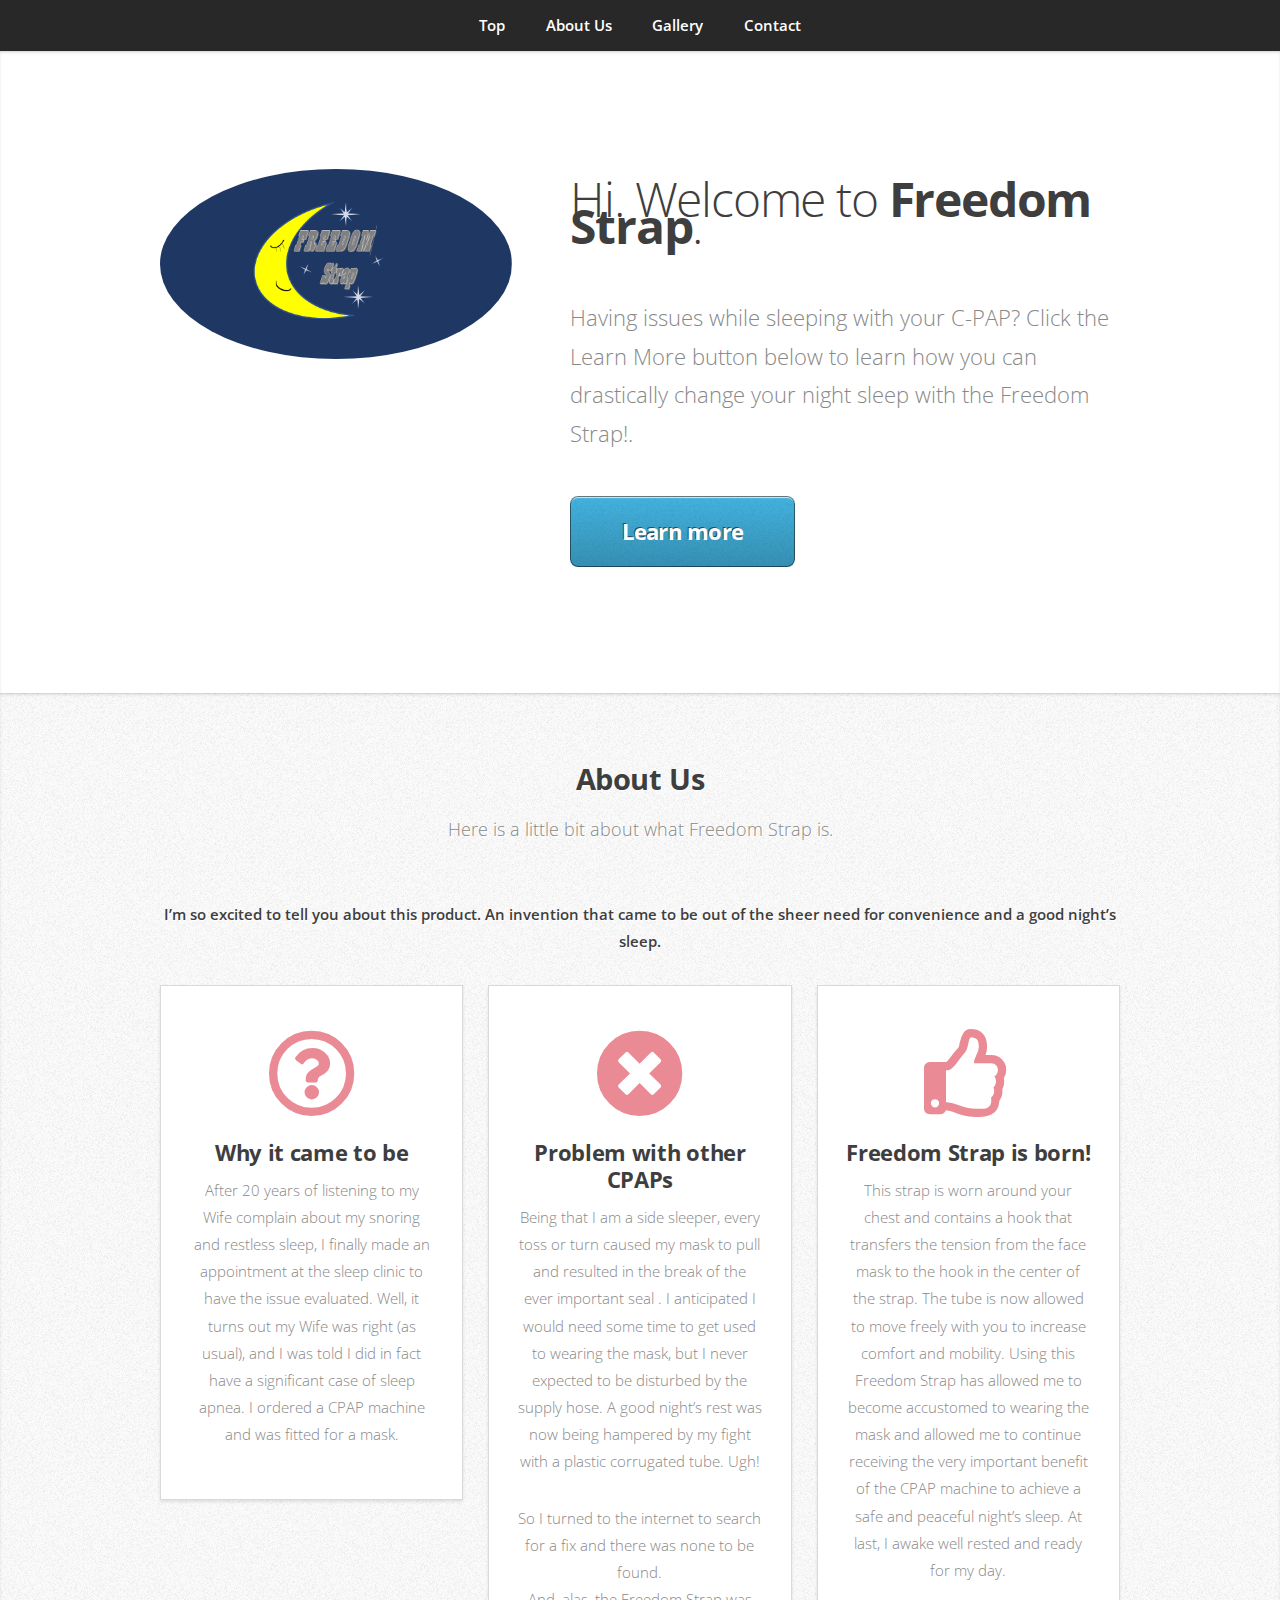
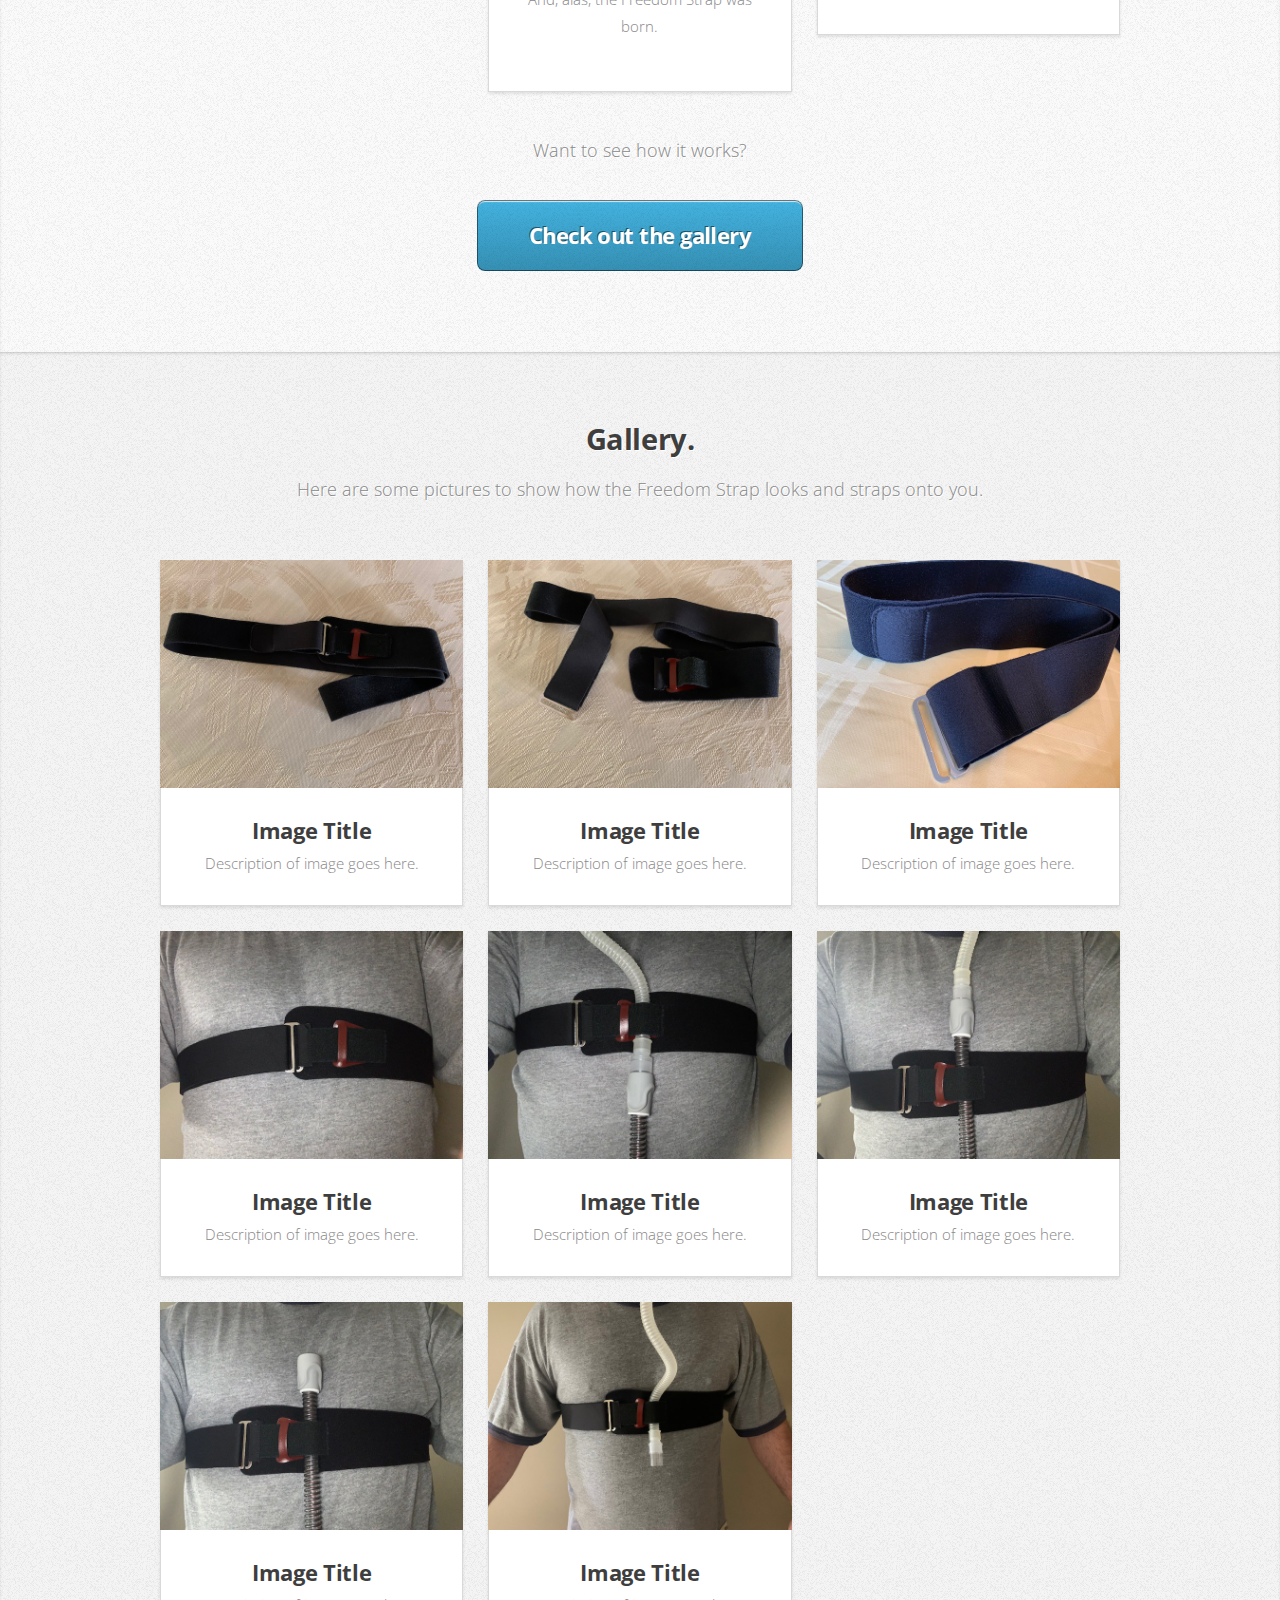
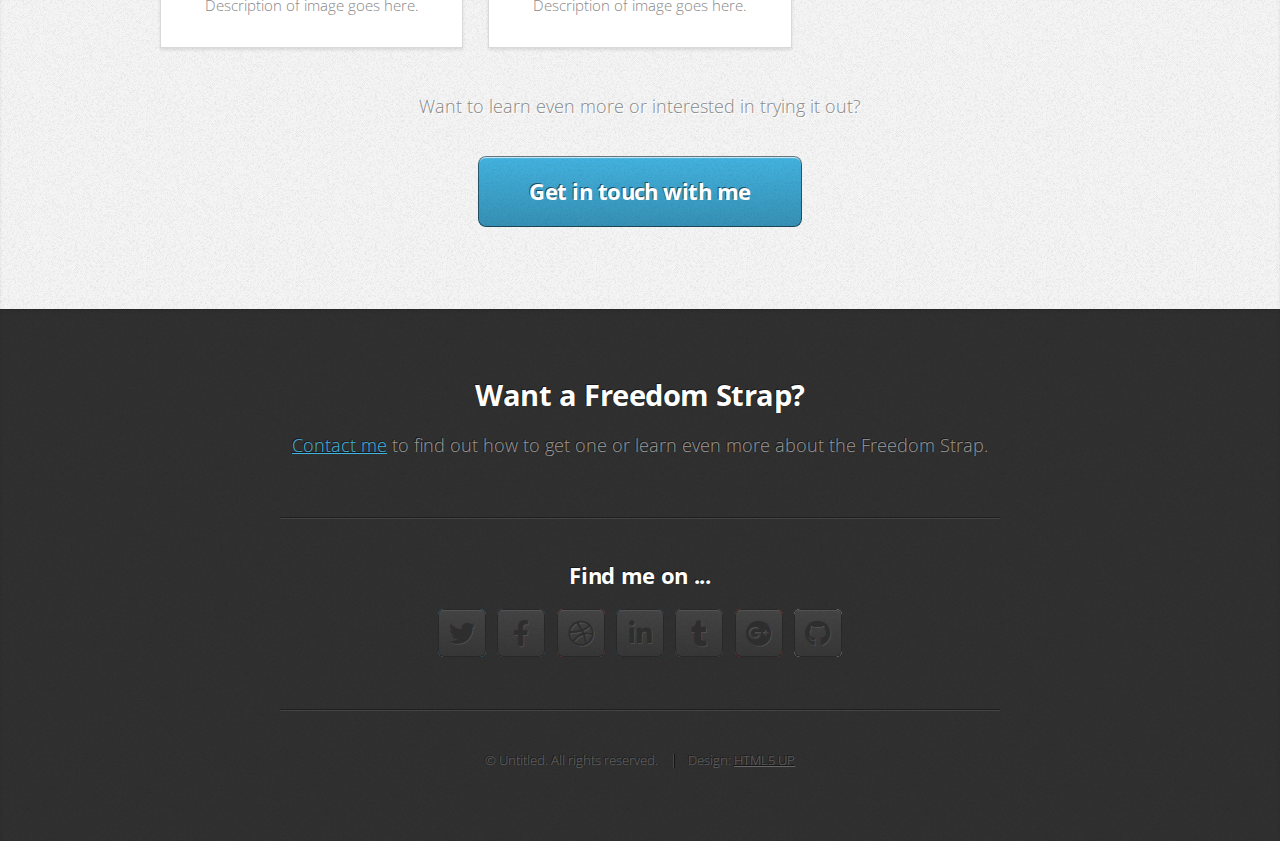
==== index.html @ 74018c3d "create FreedomStrap site with template" ====
<!DOCTYPE html>
<!--
	Miniport by HTML5 UP
	html5up.net | @ajlkn
	Free for personal and commercial use under the CCA 3.0 license (html5up.net/license)
-->
<html>
  <head>
    <title>Freedom Strap</title>
    <meta charset="utf-8" />
    <meta
      name="viewport"
      content="width=device-width, initial-scale=1, user-scalable=no"
    />
    <link rel="stylesheet" href="assets/css/main.css" />
  </head>
  <body class="is-preload">
    <!-- Nav -->
    <nav id="nav">
      <ul class="container">
        <li><a href="#top">Top</a></li>
        <li><a href="#about-us">About Us</a></li>
        <li><a href="#gallery">Gallery</a></li>
        <li><a href="#contact">Contact</a></li>
      </ul>
    </nav>

    <!-- Home -->
    <article id="top" class="wrapper style1">
      <div class="container">
        <div class="row">
          <div class="col-4 col-5-large col-12-medium">
            <span class="image fit"><img src="images/logo.png" alt="" /></span>
          </div>
          <div class="col-8 col-7-large col-12-medium">
            <header>
              <h1>Hi. Welcome to <strong>Freedom Strap</strong>.</h1>
            </header>
            <p>
              Having issues while sleeping with your C-PAP? Click the Learn More
              button below to learn how you can drastically change your night
              sleep with the Freedom Strap!.
            </p>
            <a href="#about-us" class="button large scrolly">Learn more</a>
          </div>
        </div>
      </div>
    </article>

    <!-- Work -->
    <article id="about-us" class="wrapper style2">
      <div class="container">
        <header>
          <h2>About Us</h2>
          <p>Here is a little bit about what Freedom Strap is.</p>
        </header>
        <div class="row aln-center">
          <p>
            <strong
              >I’m so excited to tell you about this product. An invention that
              came to be out of the sheer need for convenience and a good
              night’s sleep.</strong
            >
          </p>
        </div>
        <div class="row aln-center">
          <div class="col-4 col-6-medium col-12-small">
            <section class="box style1">
              <span class="icon featured fa-question-circle"></span>
              <h3>Why it came to be</h3>
              <p>
                After 20 years of listening to my Wife complain about my snoring and restless sleep, I finally made an appointment at the sleep clinic to have the issue evaluated.  Well, it turns out my Wife was right (as usual), and I was told I did in fact have a significant case of sleep apnea.  I ordered a CPAP machine and was fitted for a mask.
              </p>
            </section>
          </div>
          <div class="col-4 col-6-medium col-12-small">
            <section class="box style1">
              <span class="icon solid featured fa-times-circle"></span>
              <h3>Problem with other CPAPs</h3>
              <p>
                Being that I am a side sleeper, every toss or turn caused my mask to pull and resulted in the break of the ever important seal .   I anticipated I would need some time to get used to wearing the mask, but I never expected to be disturbed by the supply hose.  A good night’s rest was now being hampered by my fight with a plastic corrugated tube.  Ugh!
              </p>

              <p>
                So I turned to the internet to search for a fix and there was none to be found. <br />
                And, alas, the Freedom Strap was born. 
              </p>
              
            </section>
          </div>
          <div class="col-4 col-6-medium col-12-small">
            <section class="box style1">
              <span class="icon featured fa-thumbs-up"></span>
              <h3>Freedom Strap is born!</h3>
              <p>
                This strap is worn around your chest and contains a hook that transfers the tension from the face mask to the hook in the center of the strap. The tube is now allowed to move freely with you to increase comfort and mobility.   Using this Freedom Strap has allowed me to become accustomed to wearing the mask and allowed me to continue receiving the very important benefit of the CPAP machine to achieve a safe and peaceful night’s sleep.  At last, I awake well rested and ready for my day.  
              </p>
            </section>
          </div>
        </div>
        <footer>
          <p>Want to see how it works?</p>
          <a href="#gallery" class="button large scrolly"
            >Check out the gallery</a
          >
        </footer>
      </div>
    </article>

    <!-- Gallery -->
    <article id="gallery" class="wrapper style3">
      <div class="container">
        <header>
          <h2>Gallery.</h2>
          <p>
            Here are some pictures to show how the Freedom Strap looks and
            straps onto you.
          </p>
        </header>
        <div class="row">
          <div class="col-4 col-6-medium col-12-small">
            <article class="box style2">
              <div class="image featured">
                <img src="images/strappictures/Freedom V2 1.jpg" alt="" />
              </div>
              <h3>Image Title</h3>
              <p>Description of image goes here.</p>
            </article>
          </div>
          <div class="col-4 col-6-medium col-12-small">
            <article class="box style2">
              <div class="image featured">
                <img src="images/strappictures/Freedom V2 2.jpg" alt="" />
              </div>
              <h3>Image Title</h3>
              <p>Description of image goes here.</p>
            </article>
          </div>
          <div class="col-4 col-6-medium col-12-small">
            <article class="box style2">
              <div class="image featured">
                <img src="images/strappictures/Freedom 3.jpg" alt="" />
              </div>
              <h3>Image Title</h3>
              <p>Description of image goes here.</p>
            </article>
          </div>
          <div class="col-4 col-6-medium col-12-small">
            <article class="box style2">
              <div class="image featured">
                <img src="images/strappictures/Freedom V2 4.jpg" alt="" />
              </div>
              <h3>Image Title</h3>
              <p>Description of image goes here.</p>
            </article>
          </div>
          <div class="col-4 col-6-medium col-12-small">
            <article class="box style2">
              <div class="image featured">
                <img src="images/strappictures/Freedom V2 6.jpg" alt="" />
              </div>
              <h3>Image Title</h3>
              <p>Description of image goes here.</p>
            </article>
          </div>
          <div class="col-4 col-6-medium col-12-small">
            <article class="box style2">
              <div class="image featured">
                <img src="images/strappictures/Freedom V2 7.jpg" alt="" />
              </div>
              <h3>Image Title</h3>
              <p>Description of image goes here.</p>
            </article>
          </div>
          <div class="col-4 col-6-medium col-12-small">
            <article class="box style2">
              <div class="image featured">
                <img src="images/strappictures/Freedom V2 8.jpg" alt="" />
              </div>
              <h3>Image Title</h3>
              <p>Description of image goes here.</p>
            </article>
          </div>
          <div class="col-4 col-6-medium col-12-small">
            <article class="box style2">
              <div class="image featured">
                <img src="images/strappictures/Freedom V2 14.jpg" alt="" />
              </div>
              <h3>Image Title</h3>
              <p>Description of image goes here.</p>
            </article>
          </div>
        </div>
        <footer>
          <p>Want to learn even more or interested in trying it out?</p>
          <a href="#contact" class="button large scrolly"
            >Get in touch with me</a
          >
        </footer>
      </div>
    </article>

    <!-- Contact -->
    <article id="contact" class="wrapper style4">
      <div class="container medium">
        <header>
          <h2>Want a Freedom Strap?</h2>
          <p><a href="mailto:myfreedomstrap@gmail.com?subject=I'd like to learn more about the Freedom Strap">Contact me</a> to find out how to get one or learn even more about the Freedom Strap.</p>
					
        </header>
        <!-- <div class="row">
          <div class="col-12">
            <form method="post" action="#">
              <div class="row">
                <div class="col-6 col-12-small">
                  <input type="text" name="name" id="name" placeholder="Name" />
                </div>
                <div class="col-6 col-12-small">
                  <input
                    type="text"
                    name="email"
                    id="email"
                    placeholder="Email"
                  />
                </div>
                <div class="col-12">
                  <input
                    type="text"
                    name="subject"
                    id="subject"
                    placeholder="Subject"
                  />
                </div>
                <div class="col-12">
                  <textarea
                    name="message"
                    id="message"
                    placeholder="Message"
                  ></textarea>
                </div>
                <div class="col-12">
                  <ul class="actions">
                    <li><input type="submit" value="Send Message" /></li>
                    <li>
                      <input type="reset" value="Clear Form" class="alt" />
                    </li>
                  </ul>
                </div>
              </div>
            </form>
          </div> -->
          <div class="col-12">
            <hr />
            <h3>Find me on ...</h3>
            <ul class="social">
              <li>
                <a href="#" class="icon brands fa-twitter"
                  ><span class="label">Twitter</span></a
                >
              </li>
              <li>
                <a href="#" class="icon brands fa-facebook-f"
                  ><span class="label">Facebook</span></a
                >
              </li>
              <li>
                <a href="#" class="icon brands fa-dribbble"
                  ><span class="label">Dribbble</span></a
                >
              </li>
              <li>
                <a href="#" class="icon brands fa-linkedin-in"
                  ><span class="label">LinkedIn</span></a
                >
              </li>
              <li>
                <a href="#" class="icon brands fa-tumblr"
                  ><span class="label">Tumblr</span></a
                >
              </li>
              <li>
                <a href="#" class="icon brands fa-google-plus"
                  ><span class="label">Google+</span></a
                >
              </li>
              <li>
                <a href="#" class="icon brands fa-github"
                  ><span class="label">Github</span></a
                >
              </li>
              <!--
								<li><a href="#" class="icon solid fa-rss"><span>RSS</span></a></li>
								<li><a href="#" class="icon brands fa-instagram"><span>Instagram</span></a></li>
								<li><a href="#" class="icon brands fa-foursquare"><span>Foursquare</span></a></li>
								<li><a href="#" class="icon brands fa-skype"><span>Skype</span></a></li>
								<li><a href="#" class="icon brands fa-soundcloud"><span>Soundcloud</span></a></li>
								<li><a href="#" class="icon brands fa-youtube"><span>YouTube</span></a></li>
								<li><a href="#" class="icon brands fa-blogger"><span>Blogger</span></a></li>
								<li><a href="#" class="icon brands fa-flickr"><span>Flickr</span></a></li>
								<li><a href="#" class="icon brands fa-vimeo"><span>Vimeo</span></a></li>
								-->
            </ul>
            <hr />
          </div>
        </div>
        <footer>
          <ul id="copyright">
            <li>&copy; Untitled. All rights reserved.</li>
            <li>Design: <a href="http://html5up.net">HTML5 UP</a></li>
          </ul>
        </footer>
      </div>
    </article>

    <!-- Scripts -->
    <script src="assets/js/jquery.min.js"></script>
    <script src="assets/js/jquery.scrolly.min.js"></script>
    <script src="assets/js/browser.min.js"></script>
    <script src="assets/js/breakpoints.min.js"></script>
    <script src="assets/js/util.js"></script>
    <script src="assets/js/main.js"></script>
  </body>
</html>
---- assets/css/main.css ----
@import url("https://fonts.googleapis.com/css?family=Open+Sans:300,300italic,600,600italic,700");
@import url("fontawesome-all.min.css");

/*
	Miniport by HTML5 UP
	html5up.net | @ajlkn
	Free for personal and commercial use under the CCA 3.0 license (html5up.net/license)
*/

html, body, div, span, applet, object,
iframe, h1, h2, h3, h4, h5, h6, p, blockquote,
pre, a, abbr, acronym, address, big, cite,
code, del, dfn, em, img, ins, kbd, q, s, samp,
small, strike, strong, sub, sup, tt, var, b,
u, i, center, dl, dt, dd, ol, ul, li, fieldset,
form, label, legend, table, caption, tbody,
tfoot, thead, tr, th, td, article, aside,
canvas, details, embed, figure, figcaption,
footer, header, hgroup, menu, nav, output, ruby,
section, summary, time, mark, audio, video {
	margin: 0;
	padding: 0;
	border: 0;
	font-size: 100%;
	font: inherit;
	vertical-align: baseline;}

article, aside, details, figcaption, figure,
footer, header, hgroup, menu, nav, section {
	display: block;}

body {
	line-height: 1;
}

ol, ul {
	list-style: none;
}

blockquote, q {
	quotes: none;
}

	blockquote:before, blockquote:after, q:before, q:after {
		content: '';
		content: none;
	}

table {
	border-collapse: collapse;
	border-spacing: 0;
}

body {
	-webkit-text-size-adjust: none;
}

mark {
	background-color: transparent;
	color: inherit;
}

input::-moz-focus-inner {
	border: 0;
	padding: 0;
}

input, select, textarea {
	-moz-appearance: none;
	-webkit-appearance: none;
	-ms-appearance: none;
	appearance: none;
}

/* Basic */

	html {
		box-sizing: border-box;
	}

	*, *:before, *:after {
		box-sizing: inherit;
	}

	body {
		padding-top: 3.5em;
	}

		body.is-preload *, body.is-preload *:before, body.is-preload *:after {
			-moz-animation: none !important;
			-webkit-animation: none !important;
			-ms-animation: none !important;
			animation: none !important;
			-moz-transition: none !important;
			-webkit-transition: none !important;
			-ms-transition: none !important;
			transition: none !important;
		}

	body, input, textarea, select {
		font-family: 'Open Sans', sans-serif;
		line-height: 1.85em;
		color: #888;
		font-weight: 300;
		font-size: 13pt;
	}

	a {
		-moz-transition: color .2s ease-in-out;
		-webkit-transition: color .2s ease-in-out;
		-ms-transition: color .2s ease-in-out;
		transition: color .2s ease-in-out;
		color: #43B3E0;
		text-decoration: underline;
	}

		a:hover {
			color: #43bff0 !important;
		}

		a img {
			border: 0;
		}

	b, strong {
		font-weight: 600;
		color: #3e3e3e;
	}

	i, em {
		font-style: italic;
	}

	sub {
		position: relative;
		top: 0.5em;
		font-size: 0.8em;
	}

	sup {
		position: relative;
		top: -0.5em;
		font-size: 0.8em;
	}

	blockquote {
		border-left: solid 0.75em #eee;
		padding: 1em 0 1em 1.5em;
		font-style: italic;
	}

	h1, h2, h3, h4, h5, h6 {
		color: #3e3e3e;
		margin: 0 0 0.75em 0;
	}

	h1 a, h2 a, h3 a, h4 a, h5 a, h6 a {
		text-decoration: none;
		color: inherit;
	}

	h2, h3, h4, h5, h6 {
		font-weight: 700;
	}

	h1 {
		font-size: 3.25em;
		letter-spacing: -0.025em;
		font-weight: 300;
	}

		h1 strong {
			font-weight: 700;
		}

	h2 {
		font-size: 2em;
		letter-spacing: -0.015em;
	}

	h3 {
		font-size: 1.5em;
		letter-spacing: -0.015em;
	}

	em, i {
		font-style: italic;
	}

	br.clear {
		clear: both;
	}

	hr {
		border: 0;
		border-top: solid 1px #444;
		border-top-color: rgba(0, 0, 0, 0.35);
		box-shadow: 0px 1px 0px 0px rgba(255, 255, 255, 0.1);
		height: 1px;
		margin: 3em 0;
	}

	p, ul, ol, dl, table {
		margin-bottom: 2em;
	}

	header {
		margin: 0 0 3em 0;
	}

		header > p {
			font-size: 1.25em;
			margin: 0;
		}

	footer {
		margin: 3em 0 0 0;
	}

		footer > p {
			font-size: 1.25em;
		}

/* Container */

	.container {
		margin: 0 auto;
		max-width: calc(100% - 50px);
		width: 1200px;
	}

		.container.medium {
			width: 900px;
		}

		@media screen and (max-width: 1680px) {

			.container {
				width: 1200px;
			}

				.container.medium {
					width: 900px;
				}

		}

		@media screen and (max-width: 1280px) {

			.container {
				width: 960px;
			}

				.container.medium {
					width: 720px;
				}

		}

		@media screen and (max-width: 980px) {

			.container {
				width: 100%;
			}

				.container.medium {
					width: 75%;
				}

		}

		@media screen and (max-width: 736px) {

			.container {
				width: 100%;
				max-width: calc(100% - 30px);
			}

				.container.medium {
					width: 100%;
				}

		}

/* Row */

	.row {
		display: flex;
		flex-wrap: wrap;
		box-sizing: border-box;
		align-items: stretch;
	}

		.row > * {
			box-sizing: border-box;
		}

		.row.gtr-uniform > * > :last-child {
			margin-bottom: 0;
		}

		.row.aln-left {
			justify-content: flex-start;
		}

		.row.aln-center {
			justify-content: center;
		}

		.row.aln-right {
			justify-content: flex-end;
		}

		.row.aln-top {
			align-items: flex-start;
		}

		.row.aln-middle {
			align-items: center;
		}

		.row.aln-bottom {
			align-items: flex-end;
		}

		.row > .imp {
			order: -1;
		}

		.row > .col-1 {
			width: 8.33333%;
		}

		.row > .off-1 {
			margin-left: 8.33333%;
		}

		.row > .col-2 {
			width: 16.66667%;
		}

		.row > .off-2 {
			margin-left: 16.66667%;
		}

		.row > .col-3 {
			width: 25%;
		}

		.row > .off-3 {
			margin-left: 25%;
		}

		.row > .col-4 {
			width: 33.33333%;
		}

		.row > .off-4 {
			margin-left: 33.33333%;
		}

		.row > .col-5 {
			width: 41.66667%;
		}

		.row > .off-5 {
			margin-left: 41.66667%;
		}

		.row > .col-6 {
			width: 50%;
		}

		.row > .off-6 {
			margin-left: 50%;
		}

		.row > .col-7 {
			width: 58.33333%;
		}

		.row > .off-7 {
			margin-left: 58.33333%;
		}

		.row > .col-8 {
			width: 66.66667%;
		}

		.row > .off-8 {
			margin-left: 66.66667%;
		}

		.row > .col-9 {
			width: 75%;
		}

		.row > .off-9 {
			margin-left: 75%;
		}

		.row > .col-10 {
			width: 83.33333%;
		}

		.row > .off-10 {
			margin-left: 83.33333%;
		}

		.row > .col-11 {
			width: 91.66667%;
		}

		.row > .off-11 {
			margin-left: 91.66667%;
		}

		.row > .col-12 {
			width: 100%;
		}

		.row > .off-12 {
			margin-left: 100%;
		}

		.row.gtr-0 {
			margin-top: 0px;
			margin-left: 0px;
		}

			.row.gtr-0 > * {
				padding: 0px 0 0 0px;
			}

			.row.gtr-0.gtr-uniform {
				margin-top: 0px;
			}

				.row.gtr-0.gtr-uniform > * {
					padding-top: 0px;
				}

		.row.gtr-25 {
			margin-top: -6.25px;
			margin-left: -6.25px;
		}

			.row.gtr-25 > * {
				padding: 6.25px 0 0 6.25px;
			}

			.row.gtr-25.gtr-uniform {
				margin-top: -6.25px;
			}

				.row.gtr-25.gtr-uniform > * {
					padding-top: 6.25px;
				}

		.row.gtr-50 {
			margin-top: -12.5px;
			margin-left: -12.5px;
		}

			.row.gtr-50 > * {
				padding: 12.5px 0 0 12.5px;
			}

			.row.gtr-50.gtr-uniform {
				margin-top: -12.5px;
			}

				.row.gtr-50.gtr-uniform > * {
					padding-top: 12.5px;
				}

		.row {
			margin-top: -25px;
			margin-left: -25px;
		}

			.row > * {
				padding: 25px 0 0 25px;
			}

			.row.gtr-uniform {
				margin-top: -25px;
			}

				.row.gtr-uniform > * {
					padding-top: 25px;
				}

		.row.gtr-150 {
			margin-top: -37.5px;
			margin-left: -37.5px;
		}

			.row.gtr-150 > * {
				padding: 37.5px 0 0 37.5px;
			}

			.row.gtr-150.gtr-uniform {
				margin-top: -37.5px;
			}

				.row.gtr-150.gtr-uniform > * {
					padding-top: 37.5px;
				}

		.row.gtr-200 {
			margin-top: -50px;
			margin-left: -50px;
		}

			.row.gtr-200 > * {
				padding: 50px 0 0 50px;
			}

			.row.gtr-200.gtr-uniform {
				margin-top: -50px;
			}

				.row.gtr-200.gtr-uniform > * {
					padding-top: 50px;
				}

		@media screen and (max-width: 1680px) {

			.row {
				display: flex;
				flex-wrap: wrap;
				box-sizing: border-box;
				align-items: stretch;
			}

				.row > * {
					box-sizing: border-box;
				}

				.row.gtr-uniform > * > :last-child {
					margin-bottom: 0;
				}

				.row.aln-left {
					justify-content: flex-start;
				}

				.row.aln-center {
					justify-content: center;
				}

				.row.aln-right {
					justify-content: flex-end;
				}

				.row.aln-top {
					align-items: flex-start;
				}

				.row.aln-middle {
					align-items: center;
				}

				.row.aln-bottom {
					align-items: flex-end;
				}

				.row > .imp-xlarge {
					order: -1;
				}

				.row > .col-1-xlarge {
					width: 8.33333%;
				}

				.row > .off-1-xlarge {
					margin-left: 8.33333%;
				}

				.row > .col-2-xlarge {
					width: 16.66667%;
				}

				.row > .off-2-xlarge {
					margin-left: 16.66667%;
				}

				.row > .col-3-xlarge {
					width: 25%;
				}

				.row > .off-3-xlarge {
					margin-left: 25%;
				}

				.row > .col-4-xlarge {
					width: 33.33333%;
				}

				.row > .off-4-xlarge {
					margin-left: 33.33333%;
				}

				.row > .col-5-xlarge {
					width: 41.66667%;
				}

				.row > .off-5-xlarge {
					margin-left: 41.66667%;
				}

				.row > .col-6-xlarge {
					width: 50%;
				}

				.row > .off-6-xlarge {
					margin-left: 50%;
				}

				.row > .col-7-xlarge {
					width: 58.33333%;
				}

				.row > .off-7-xlarge {
					margin-left: 58.33333%;
				}

				.row > .col-8-xlarge {
					width: 66.66667%;
				}

				.row > .off-8-xlarge {
					margin-left: 66.66667%;
				}

				.row > .col-9-xlarge {
					width: 75%;
				}

				.row > .off-9-xlarge {
					margin-left: 75%;
				}

				.row > .col-10-xlarge {
					width: 83.33333%;
				}

				.row > .off-10-xlarge {
					margin-left: 83.33333%;
				}

				.row > .col-11-xlarge {
					width: 91.66667%;
				}

				.row > .off-11-xlarge {
					margin-left: 91.66667%;
				}

				.row > .col-12-xlarge {
					width: 100%;
				}

				.row > .off-12-xlarge {
					margin-left: 100%;
				}

				.row.gtr-0 {
					margin-top: 0px;
					margin-left: 0px;
				}

					.row.gtr-0 > * {
						padding: 0px 0 0 0px;
					}

					.row.gtr-0.gtr-uniform {
						margin-top: 0px;
					}

						.row.gtr-0.gtr-uniform > * {
							padding-top: 0px;
						}

				.row.gtr-25 {
					margin-top: -6.25px;
					margin-left: -6.25px;
				}

					.row.gtr-25 > * {
						padding: 6.25px 0 0 6.25px;
					}

					.row.gtr-25.gtr-uniform {
						margin-top: -6.25px;
					}

						.row.gtr-25.gtr-uniform > * {
							padding-top: 6.25px;
						}

				.row.gtr-50 {
					margin-top: -12.5px;
					margin-left: -12.5px;
				}

					.row.gtr-50 > * {
						padding: 12.5px 0 0 12.5px;
					}

					.row.gtr-50.gtr-uniform {
						margin-top: -12.5px;
					}

						.row.gtr-50.gtr-uniform > * {
							padding-top: 12.5px;
						}

				.row {
					margin-top: -25px;
					margin-left: -25px;
				}

					.row > * {
						padding: 25px 0 0 25px;
					}

					.row.gtr-uniform {
						margin-top: -25px;
					}

						.row.gtr-uniform > * {
							padding-top: 25px;
						}

				.row.gtr-150 {
					margin-top: -37.5px;
					margin-left: -37.5px;
				}

					.row.gtr-150 > * {
						padding: 37.5px 0 0 37.5px;
					}

					.row.gtr-150.gtr-uniform {
						margin-top: -37.5px;
					}

						.row.gtr-150.gtr-uniform > * {
							padding-top: 37.5px;
						}

				.row.gtr-200 {
					margin-top: -50px;
					margin-left: -50px;
				}

					.row.gtr-200 > * {
						padding: 50px 0 0 50px;
					}

					.row.gtr-200.gtr-uniform {
						margin-top: -50px;
					}

						.row.gtr-200.gtr-uniform > * {
							padding-top: 50px;
						}

		}

		@media screen and (max-width: 1280px) {

			.row {
				display: flex;
				flex-wrap: wrap;
				box-sizing: border-box;
				align-items: stretch;
			}

				.row > * {
					box-sizing: border-box;
				}

				.row.gtr-uniform > * > :last-child {
					margin-bottom: 0;
				}

				.row.aln-left {
					justify-content: flex-start;
				}

				.row.aln-center {
					justify-content: center;
				}

				.row.aln-right {
					justify-content: flex-end;
				}

				.row.aln-top {
					align-items: flex-start;
				}

				.row.aln-middle {
					align-items: center;
				}

				.row.aln-bottom {
					align-items: flex-end;
				}

				.row > .imp-large {
					order: -1;
				}

				.row > .col-1-large {
					width: 8.33333%;
				}

				.row > .off-1-large {
					margin-left: 8.33333%;
				}

				.row > .col-2-large {
					width: 16.66667%;
				}

				.row > .off-2-large {
					margin-left: 16.66667%;
				}

				.row > .col-3-large {
					width: 25%;
				}

				.row > .off-3-large {
					margin-left: 25%;
				}

				.row > .col-4-large {
					width: 33.33333%;
				}

				.row > .off-4-large {
					margin-left: 33.33333%;
				}

				.row > .col-5-large {
					width: 41.66667%;
				}

				.row > .off-5-large {
					margin-left: 41.66667%;
				}

				.row > .col-6-large {
					width: 50%;
				}

				.row > .off-6-large {
					margin-left: 50%;
				}

				.row > .col-7-large {
					width: 58.33333%;
				}

				.row > .off-7-large {
					margin-left: 58.33333%;
				}

				.row > .col-8-large {
					width: 66.66667%;
				}

				.row > .off-8-large {
					margin-left: 66.66667%;
				}

				.row > .col-9-large {
					width: 75%;
				}

				.row > .off-9-large {
					margin-left: 75%;
				}

				.row > .col-10-large {
					width: 83.33333%;
				}

				.row > .off-10-large {
					margin-left: 83.33333%;
				}

				.row > .col-11-large {
					width: 91.66667%;
				}

				.row > .off-11-large {
					margin-left: 91.66667%;
				}

				.row > .col-12-large {
					width: 100%;
				}

				.row > .off-12-large {
					margin-left: 100%;
				}

				.row.gtr-0 {
					margin-top: 0px;
					margin-left: 0px;
				}

					.row.gtr-0 > * {
						padding: 0px 0 0 0px;
					}

					.row.gtr-0.gtr-uniform {
						margin-top: 0px;
					}

						.row.gtr-0.gtr-uniform > * {
							padding-top: 0px;
						}

				.row.gtr-25 {
					margin-top: -6.25px;
					margin-left: -6.25px;
				}

					.row.gtr-25 > * {
						padding: 6.25px 0 0 6.25px;
					}

					.row.gtr-25.gtr-uniform {
						margin-top: -6.25px;
					}

						.row.gtr-25.gtr-uniform > * {
							padding-top: 6.25px;
						}

				.row.gtr-50 {
					margin-top: -12.5px;
					margin-left: -12.5px;
				}

					.row.gtr-50 > * {
						padding: 12.5px 0 0 12.5px;
					}

					.row.gtr-50.gtr-uniform {
						margin-top: -12.5px;
					}

						.row.gtr-50.gtr-uniform > * {
							padding-top: 12.5px;
						}

				.row {
					margin-top: -25px;
					margin-left: -25px;
				}

					.row > * {
						padding: 25px 0 0 25px;
					}

					.row.gtr-uniform {
						margin-top: -25px;
					}

						.row.gtr-uniform > * {
							padding-top: 25px;
						}

				.row.gtr-150 {
					margin-top: -37.5px;
					margin-left: -37.5px;
				}

					.row.gtr-150 > * {
						padding: 37.5px 0 0 37.5px;
					}

					.row.gtr-150.gtr-uniform {
						margin-top: -37.5px;
					}

						.row.gtr-150.gtr-uniform > * {
							padding-top: 37.5px;
						}

				.row.gtr-200 {
					margin-top: -50px;
					margin-left: -50px;
				}

					.row.gtr-200 > * {
						padding: 50px 0 0 50px;
					}

					.row.gtr-200.gtr-uniform {
						margin-top: -50px;
					}

						.row.gtr-200.gtr-uniform > * {
							padding-top: 50px;
						}

		}

		@media screen and (max-width: 980px) {

			.row {
				display: flex;
				flex-wrap: wrap;
				box-sizing: border-box;
				align-items: stretch;
			}

				.row > * {
					box-sizing: border-box;
				}

				.row.gtr-uniform > * > :last-child {
					margin-bottom: 0;
				}

				.row.aln-left {
					justify-content: flex-start;
				}

				.row.aln-center {
					justify-content: center;
				}

				.row.aln-right {
					justify-content: flex-end;
				}

				.row.aln-top {
					align-items: flex-start;
				}

				.row.aln-middle {
					align-items: center;
				}

				.row.aln-bottom {
					align-items: flex-end;
				}

				.row > .imp-medium {
					order: -1;
				}

				.row > .col-1-medium {
					width: 8.33333%;
				}

				.row > .off-1-medium {
					margin-left: 8.33333%;
				}

				.row > .col-2-medium {
					width: 16.66667%;
				}

				.row > .off-2-medium {
					margin-left: 16.66667%;
				}

				.row > .col-3-medium {
					width: 25%;
				}

				.row > .off-3-medium {
					margin-left: 25%;
				}

				.row > .col-4-medium {
					width: 33.33333%;
				}

				.row > .off-4-medium {
					margin-left: 33.33333%;
				}

				.row > .col-5-medium {
					width: 41.66667%;
				}

				.row > .off-5-medium {
					margin-left: 41.66667%;
				}

				.row > .col-6-medium {
					width: 50%;
				}

				.row > .off-6-medium {
					margin-left: 50%;
				}

				.row > .col-7-medium {
					width: 58.33333%;
				}

				.row > .off-7-medium {
					margin-left: 58.33333%;
				}

				.row > .col-8-medium {
					width: 66.66667%;
				}

				.row > .off-8-medium {
					margin-left: 66.66667%;
				}

				.row > .col-9-medium {
					width: 75%;
				}

				.row > .off-9-medium {
					margin-left: 75%;
				}

				.row > .col-10-medium {
					width: 83.33333%;
				}

				.row > .off-10-medium {
					margin-left: 83.33333%;
				}

				.row > .col-11-medium {
					width: 91.66667%;
				}

				.row > .off-11-medium {
					margin-left: 91.66667%;
				}

				.row > .col-12-medium {
					width: 100%;
				}

				.row > .off-12-medium {
					margin-left: 100%;
				}

				.row.gtr-0 {
					margin-top: 0px;
					margin-left: 0px;
				}

					.row.gtr-0 > * {
						padding: 0px 0 0 0px;
					}

					.row.gtr-0.gtr-uniform {
						margin-top: 0px;
					}

						.row.gtr-0.gtr-uniform > * {
							padding-top: 0px;
						}

				.row.gtr-25 {
					margin-top: -6.25px;
					margin-left: -6.25px;
				}

					.row.gtr-25 > * {
						padding: 6.25px 0 0 6.25px;
					}

					.row.gtr-25.gtr-uniform {
						margin-top: -6.25px;
					}

						.row.gtr-25.gtr-uniform > * {
							padding-top: 6.25px;
						}

				.row.gtr-50 {
					margin-top: -12.5px;
					margin-left: -12.5px;
				}

					.row.gtr-50 > * {
						padding: 12.5px 0 0 12.5px;
					}

					.row.gtr-50.gtr-uniform {
						margin-top: -12.5px;
					}

						.row.gtr-50.gtr-uniform > * {
							padding-top: 12.5px;
						}

				.row {
					margin-top: -25px;
					margin-left: -25px;
				}

					.row > * {
						padding: 25px 0 0 25px;
					}

					.row.gtr-uniform {
						margin-top: -25px;
					}

						.row.gtr-uniform > * {
							padding-top: 25px;
						}

				.row.gtr-150 {
					margin-top: -37.5px;
					margin-left: -37.5px;
				}

					.row.gtr-150 > * {
						padding: 37.5px 0 0 37.5px;
					}

					.row.gtr-150.gtr-uniform {
						margin-top: -37.5px;
					}

						.row.gtr-150.gtr-uniform > * {
							padding-top: 37.5px;
						}

				.row.gtr-200 {
					margin-top: -50px;
					margin-left: -50px;
				}

					.row.gtr-200 > * {
						padding: 50px 0 0 50px;
					}

					.row.gtr-200.gtr-uniform {
						margin-top: -50px;
					}

						.row.gtr-200.gtr-uniform > * {
							padding-top: 50px;
						}

		}

		@media screen and (max-width: 736px) {

			.row {
				display: flex;
				flex-wrap: wrap;
				box-sizing: border-box;
				align-items: stretch;
			}

				.row > * {
					box-sizing: border-box;
				}

				.row.gtr-uniform > * > :last-child {
					margin-bottom: 0;
				}

				.row.aln-left {
					justify-content: flex-start;
				}

				.row.aln-center {
					justify-content: center;
				}

				.row.aln-right {
					justify-content: flex-end;
				}

				.row.aln-top {
					align-items: flex-start;
				}

				.row.aln-middle {
					align-items: center;
				}

				.row.aln-bottom {
					align-items: flex-end;
				}

				.row > .imp-small {
					order: -1;
				}

				.row > .col-1-small {
					width: 8.33333%;
				}

				.row > .off-1-small {
					margin-left: 8.33333%;
				}

				.row > .col-2-small {
					width: 16.66667%;
				}

				.row > .off-2-small {
					margin-left: 16.66667%;
				}

				.row > .col-3-small {
					width: 25%;
				}

				.row > .off-3-small {
					margin-left: 25%;
				}

				.row > .col-4-small {
					width: 33.33333%;
				}

				.row > .off-4-small {
					margin-left: 33.33333%;
				}

				.row > .col-5-small {
					width: 41.66667%;
				}

				.row > .off-5-small {
					margin-left: 41.66667%;
				}

				.row > .col-6-small {
					width: 50%;
				}

				.row > .off-6-small {
					margin-left: 50%;
				}

				.row > .col-7-small {
					width: 58.33333%;
				}

				.row > .off-7-small {
					margin-left: 58.33333%;
				}

				.row > .col-8-small {
					width: 66.66667%;
				}

				.row > .off-8-small {
					margin-left: 66.66667%;
				}

				.row > .col-9-small {
					width: 75%;
				}

				.row > .off-9-small {
					margin-left: 75%;
				}

				.row > .col-10-small {
					width: 83.33333%;
				}

				.row > .off-10-small {
					margin-left: 83.33333%;
				}

				.row > .col-11-small {
					width: 91.66667%;
				}

				.row > .off-11-small {
					margin-left: 91.66667%;
				}

				.row > .col-12-small {
					width: 100%;
				}

				.row > .off-12-small {
					margin-left: 100%;
				}

				.row.gtr-0 {
					margin-top: 0px;
					margin-left: 0px;
				}

					.row.gtr-0 > * {
						padding: 0px 0 0 0px;
					}

					.row.gtr-0.gtr-uniform {
						margin-top: 0px;
					}

						.row.gtr-0.gtr-uniform > * {
							padding-top: 0px;
						}

				.row.gtr-25 {
					margin-top: -3.75px;
					margin-left: -3.75px;
				}

					.row.gtr-25 > * {
						padding: 3.75px 0 0 3.75px;
					}

					.row.gtr-25.gtr-uniform {
						margin-top: -3.75px;
					}

						.row.gtr-25.gtr-uniform > * {
							padding-top: 3.75px;
						}

				.row.gtr-50 {
					margin-top: -7.5px;
					margin-left: -7.5px;
				}

					.row.gtr-50 > * {
						padding: 7.5px 0 0 7.5px;
					}

					.row.gtr-50.gtr-uniform {
						margin-top: -7.5px;
					}

						.row.gtr-50.gtr-uniform > * {
							padding-top: 7.5px;
						}

				.row {
					margin-top: -15px;
					margin-left: -15px;
				}

					.row > * {
						padding: 15px 0 0 15px;
					}

					.row.gtr-uniform {
						margin-top: -15px;
					}

						.row.gtr-uniform > * {
							padding-top: 15px;
						}

				.row.gtr-150 {
					margin-top: -22.5px;
					margin-left: -22.5px;
				}

					.row.gtr-150 > * {
						padding: 22.5px 0 0 22.5px;
					}

					.row.gtr-150.gtr-uniform {
						margin-top: -22.5px;
					}

						.row.gtr-150.gtr-uniform > * {
							padding-top: 22.5px;
						}

				.row.gtr-200 {
					margin-top: -30px;
					margin-left: -30px;
				}

					.row.gtr-200 > * {
						padding: 30px 0 0 30px;
					}

					.row.gtr-200.gtr-uniform {
						margin-top: -30px;
					}

						.row.gtr-200.gtr-uniform > * {
							padding-top: 30px;
						}

		}

/* Form */

	form label {
		color: #3e3e3e;
		font-weight: 700;
		display: block;
		margin: 0 0 0.5em 0;
	}

	form input[type=text],
	form input[type=email],
	form input[type=password],
	form select,
	form textarea {
		-moz-transition: background .2s ease-in-out, box-shadow .2s ease-in-out;
		-webkit-transition: background .2s ease-in-out, box-shadow .2s ease-in-out;
		-ms-transition: background .2s ease-in-out, box-shadow .2s ease-in-out;
		transition: background .2s ease-in-out, box-shadow .2s ease-in-out;
		-webkit-appearance: none;
		display: block;
		border: 0;
		padding: 0.75em;
		font-size: 1em;
		border-radius: 8px;
		border: solid 1px #ddd;
		background: #fff;
		color: #bbb;
		box-shadow: inset 0px 2px 3px 1px rgba(0, 0, 0, 0.05), 0px 1px 0px 0px rgba(255, 255, 255, 0.025);
		width: 100%;
	}

		form input[type=text]:focus,
		form input[type=email]:focus,
		form input[type=password]:focus,
		form select:focus,
		form textarea:focus {
			background: #fafafa;
			box-shadow: inset 0px 2px 5px 0px rgba(0, 0, 0, 0.05), 0px 1px 0px 0px rgba(255, 255, 255, 0.025), inset 0px 0px 2px 1px #43bff0;
		}

	form textarea {
		height: 15em;
	}

	form .actions:last-child {
		margin-bottom: 0;
	}

	form ::-webkit-input-placeholder {
		color: #555 !important;
	}

	form :-moz-placeholder {
		color: #555 !important;
	}

	form ::-moz-placeholder {
		color: #555 !important;
	}

	form :-ms-input-placeholder {
		color: #555 !important;
	}

	form ::-moz-focus-inner {
		border: 0;
	}

/* Tables */

	table {
		width: 100%;
	}

		table.default {
			width: 100%;
		}

			table.default tr {
				border-top: solid 1px #eee;
			}

				table.default tr:first-child {
					border-top: 0;
				}

			table.default td {
				padding: 0.5em 1em 0.5em 1em;
			}

			table.default th {
				text-align: left;
				padding: 0.5em 1em 0.5em 1em;
				font-weight: 600;
				margin: 0 0 1em 0;
			}

			table.default thead {
				background: #4f4f4f;
				color: #fff;
			}

/* Section/Article */

	section, article {
		margin-bottom: 3em;
	}

	section > :last-child,
	article > :last-child,
	section:last-child,
	article:last-child {
		margin-bottom: 0;
	}

/* Image */

	.image {
		display: inline-block;
		position: relative;
	}

		.image img {
			display: block;
			width: 100%;
		}

		.image.fit {
			display: block;
			width: 100%;
		}

		.image.featured {
			display: block;
			width: 100%;
			margin: 0 0 2em 0;
		}

		.image.left {
			float: left;
			margin: 0 2em 2em 0;
		}

		.image.centered {
			display: block;
			margin: 0 0 2em 0;
		}

			.image.centered img {
				margin: 0 auto;
				width: auto;
			}

/* Button */

	input[type="button"],
	input[type="submit"],
	input[type="reset"],
	button,
	.button {
		background-image: url("images/bg.png"), -moz-linear-gradient(top, rgba(0, 0, 0, 0), rgba(0, 0, 0, 0.2));
		background-image: url("images/bg.png"), -webkit-linear-gradient(top, rgba(0, 0, 0, 0), rgba(0, 0, 0, 0.2));
		background-image: url("images/bg.png"), -ms-linear-gradient(top, rgba(0, 0, 0, 0), rgba(0, 0, 0, 0.2));
		background-image: url("images/bg.png"), linear-gradient(top, rgba(0, 0, 0, 0), rgba(0, 0, 0, 0.2));
		-moz-transition: background-color .2s ease-in-out;
		-webkit-transition: background-color .2s ease-in-out;
		-ms-transition: background-color .2s ease-in-out;
		transition: background-color .2s ease-in-out;
		-webkit-appearance: none;
		position: relative;
		display: inline-block;
		color: #fff !important;
		text-decoration: none;
		font-weight: 700;
		border: 0;
		outline: 0;
		cursor: pointer;
		border-radius: 8px;
		text-shadow: -1px -1px 0.5px rgba(0, 0, 0, 0.5);
		overflow: hidden;
		box-shadow: inset 0px 0px 0px 1px rgba(0, 0, 0, 0.5), inset 0px 2px 1px 0px rgba(255, 255, 255, 0.75);
		background-color: #43B3E0;
		padding: 1em 2.35em 1em 2.35em;
		font-size: 1.1em;
		max-width: 24em;
	}

		input[type="button"]:hover,
		input[type="submit"]:hover,
		input[type="reset"]:hover,
		button:hover,
		.button:hover {
			background-color: #43bff0;
			color: #fff !important;
		}

		input[type="button"]:active,
		input[type="submit"]:active,
		input[type="reset"]:active,
		button:active,
		.button:active {
			background-color: #3BA8D3;
			top: 1px;
		}

		input[type="button"].large,
		input[type="submit"].large,
		input[type="reset"].large,
		button.large,
		.button.large {
			font-size: 1.5em;
			letter-spacing: -0.025em;
		}

		input[type="button"].alt,
		input[type="submit"].alt,
		input[type="reset"].alt,
		button.alt,
		.button.alt {
			background-color: #444;
			box-shadow: inset 0px 0px 0px 1px #242424, inset 0px 2px 1px 0px rgba(255, 255, 255, 0.2);
		}

			input[type="button"].alt:hover,
			input[type="submit"].alt:hover,
			input[type="reset"].alt:hover,
			button.alt:hover,
			.button.alt:hover {
				background-color: #4f4f4f;
				color: #fff !important;
			}

			input[type="button"].alt:active,
			input[type="submit"].alt:active,
			input[type="reset"].alt:active,
			button.alt:active,
			.button.alt:active {
				background-color: #3f3f3f;
			}

/* List */

	ul {
		list-style: disc;
		padding-left: 1em;
	}

		ul li {
			padding-left: 0.5em;
		}

	ol {
		list-style: decimal;
		padding-left: 1.25em;
	}

		ol li {
			padding-left: 0.25em;
		}

/* Social */

	ul.social {
		cursor: default;
		margin: 0;
		list-style: none;
		padding-left: 0;
	}

		ul.social li {
			position: relative;
			display: inline-block;
			margin: 0.25em;
			top: 0;
			padding-left: 0;
		}

			ul.social li a {
				-moz-transition: top .2s ease-in-out;
				-webkit-transition: top .2s ease-in-out;
				-ms-transition: top .2s ease-in-out;
				transition: top .2s ease-in-out;
				display: block;
				width: 48px;
				height: 48px;
				border-radius: 6px;
				top: 0;
				position: relative;
			}

				ul.social li a:before {
					background-image: url("images/bg.png"), -moz-linear-gradient(top, rgba(0, 0, 0, 0), rgba(0, 0, 0, 0.2));
					background-image: url("images/bg.png"), -webkit-linear-gradient(top, rgba(0, 0, 0, 0), rgba(0, 0, 0, 0.2));
					background-image: url("images/bg.png"), -ms-linear-gradient(top, rgba(0, 0, 0, 0), rgba(0, 0, 0, 0.2));
					background-image: url("images/bg.png"), linear-gradient(top, rgba(0, 0, 0, 0), rgba(0, 0, 0, 0.2));
					-moz-transition: background-color .2s ease-in-out;
					-webkit-transition: background-color .2s ease-in-out;
					-ms-transition: background-color .2s ease-in-out;
					transition: background-color .2s ease-in-out;
					background-color: #444;
					border-radius: 6px;
					box-shadow: inset 0px 0px 0px 1px #282828, inset 0px 2px 1px 0px rgba(255, 255, 255, 0.1);
					color: #2E2E2E !important;
					display: block;
					font-size: 26px;
					height: 48px;
					line-height: 48px;
					text-align: center;
					outline: 0;
					overflow: hidden;
					text-shadow: 1px 1px 0px rgba(255, 255, 255, 0.1);
					width: 48px;
				}

				ul.social li a.fa-twitter {
					background-color: #2DAAE4;
				}

				ul.social li a.fa-facebook-f {
					background-color: #3C5A98;
				}

				ul.social li a.fa-dribbble {
					background-color: #C4376B;
				}

				ul.social li a.fa-linkedin-in {
					background-color: #006599;
				}

				ul.social li a.fa-tumblr {
					background-color: #51718A;
				}

				ul.social li a.fa-google-plus {
					background-color: #DA2713;
				}

				ul.social li a.fa-github {
					background-color: #FAFAFA;
				}

				ul.social li a.fa-rss {
					background-color: #F2600B;
				}

				ul.social li a.fa-instagram {
					background-color: #E0D7C8;
				}

				ul.social li a.fa-foursquare {
					background-color: #39A3D4;
				}

				ul.social li a.fa-skype {
					background-color: #10BEF1;
				}

				ul.social li a.fa-soundcloud {
					background-color: #FE5419;
				}

				ul.social li a.fa-youtube {
					background-color: #BF2E25;
				}

				ul.social li a.fa-blogger {
					background-color: #FF6501;
				}

				ul.social li a.fa-flickr {
					background-color: #0062DB;
				}

				ul.social li a.fa-vimeo {
					background-color: #4C8AB0;
				}

				ul.social li a:hover {
					top: -5px;
				}

					ul.social li a:hover:before {
						background-color: transparent;
					}

/* Actions */

	ul.actions {
		list-style: none;
		padding-left: 0;
	}

		ul.actions li {
			display: inline-block;
			margin: 0 0 0 1em;
			padding-left: 0;
		}

			ul.actions li:first-child {
				margin-left: 0;
			}

/* Box */

	.box {
		background: #fff;
		box-shadow: inset 0px 0px 0px 1px rgba(0, 0, 0, 0.15), 0px 2px 3px 0px rgba(0, 0, 0, 0.1);
		text-align: center;
		padding: 2em;
	}

		.box.style1 {
			padding: 3em 2em 3.5em 2em;
		}

			.box.style1 h3 {
				margin-bottom: 0.5em;
			}

		.box.style2 h3 {
			margin-bottom: 0.25em;
		}

		.box.style2 .image {
			position: relative;
			left: 2em;
			top: 2em;
			margin: -4em 0 4em -4em;
			width: auto;
		}

/* Icons */

	.icon {
		text-decoration: none;
		text-decoration: none;
	}

		.icon:before {
			-moz-osx-font-smoothing: grayscale;
			-webkit-font-smoothing: antialiased;
			display: inline-block;
			font-style: normal;
			font-variant: normal;
			text-rendering: auto;
			line-height: 1;
			text-transform: none !important;
			font-family: 'Font Awesome 5 Free';
			font-weight: 400;
		}

		.icon:before {
			font-size: 1.25em;
		}

		.icon > .label {
			display: none;
		}

		.icon.solid:before {
			font-weight: 900;
		}

		.icon.brands:before {
			font-family: 'Font Awesome 5 Brands';
		}

		.icon.featured {
			color: #EA8A95;
			display: block;
			margin: 0 0 1.5em 0;
			cursor: default;
		}

			.icon.featured:before {
				font-size: 6em;
			}

/* Wrappers */

	.wrapper {
		background-image: url("images/bg.png");
		box-shadow: inset 0px 1px 0px 0px rgba(0, 0, 0, 0.05), inset 0px 2px 3px 0px rgba(0, 0, 0, 0.1);
		padding: 8em 0 8em 0;
		text-align: center;
	}

		.wrapper.style1 {
			background-image: none;
			background-color: #fff;
		}

		.wrapper.style2 {
			background-color: #fafafa;
			text-shadow: 1px 1px 0px #fff;
		}

		.wrapper.style3 {
			background-color: #f4f4f4;
			text-shadow: 1px 1px 0px #fff;
		}

		.wrapper.style4 {
			background-color: #303030;
			color: #999;
			text-shadow: -1px -1px 0px #181818;
		}

			.wrapper.style4 h1, .wrapper.style4 h2, .wrapper.style4 h3, .wrapper.style4 h4, .wrapper.style4 h5, .wrapper.style4 h6 {
				color: #fff;
			}

			.wrapper.style4 form input[type=text],
			.wrapper.style4 form input[type=password],
			.wrapper.style4 form select,
			.wrapper.style4 form textarea {
				border: none;
				background: #282828;
			}

				.wrapper.style4 form input[type=text]:focus,
				.wrapper.style4 form input[type=password]:focus,
				.wrapper.style4 form select:focus,
				.wrapper.style4 form textarea:focus {
					background: #252525;
				}

/* Nav */

	#nav {
		background-color: #282828;
		text-align: center;
		position: fixed;
		left: 0;
		top: 0;
		width: 100%;
		z-index: 10000;
		cursor: default;
		height: 3.5em;
		line-height: 3.5em;
	}

		#nav ul {
			margin-bottom: 0;
			list-style: none;
			padding-left: 0;
		}

		#nav li {
			display: inline-block;
			padding-left: 0;
		}

		#nav a {
			-moz-transition: background-color .2s ease-in-out;
			-webkit-transition: background-color .2s ease-in-out;
			-ms-transition: background-color .2s ease-in-out;
			transition: background-color .2s ease-in-out;
			position: relative;
			display: block;
			color: #fff;
			text-decoration: none;
			outline: 0;
			font-weight: 600;
			border-radius: 8px;
			color: #fff;
			height: 2.5em;
			line-height: 2.5em;
			padding: 0 1.25em;
		}

			#nav a:hover {
				color: #fff !important;
				background: #383838;
			}

			#nav a.active {
				background: #484848;
			}

				#nav a.active:before {
					content: '';
					display: block;
					position: absolute;
					bottom: -0.6em;
					left: 50%;
					margin-left: -0.75em;
					border-left: solid 0.75em transparent;
					border-right: solid 0.75em transparent;
					border-top: solid 0.6em #282828;
				}

/* Articles */

	body > article {
		margin-bottom: 0;
	}

	#top {
		padding: 10em 0 10em 0;
		text-align: left;
	}

		#top .image {
			border-radius: 100%;
			width: 20em;
			height: 20em;
			margin: 0;
		}

			#top .image img {
				border-radius: 100%;
			}

		#top h1 {
			margin-top: 0.35em;
		}

		#top p {
			font-size: 1.5em;
			line-height: 1.75em;
		}

			#top p a {
				color: inherit;
			}

	#contact footer {
		font-size: 0.9em;
	}

/* Copyright */

	#copyright {
		color: #666;
		font-size: 1em;
		line-height: 1em;
		list-style: none;
		padding-left: 0;
		margin-bottom: 0;
	}

		#copyright li {
			display: inline-block;
			border-left: solid 1px rgba(0, 0, 0, 0.5);
			box-shadow: -1px 0px 0px 0px rgba(255, 255, 255, 0.1);
			padding: 0 0 0 1em;
			margin: 0 0 0 1em;
		}

			#copyright li:first-child {
				border: 0;
				box-shadow: none;
				padding-left: 0;
				margin-left: 0;
			}

		#copyright a {
			-moz-transition: color .2s ease-in-out;
			-webkit-transition: color .2s ease-in-out;
			-ms-transition: color .2s ease-in-out;
			transition: color .2s ease-in-out;
			color: inherit;
		}

			#copyright a:hover {
				color: #777;
			}

/* Large */

	@media screen and (max-width: 1280px) {

		/* Basic */

			body {
				font-size: 11pt;
			}

			input, textarea, select {
				font-size: 11pt;
			}

			header {
				margin: 0 0 4em 0;
			}

		/* Wrappers */

			.wrapper {
				padding: 5em 0 5em 0;
				text-align: center;
			}

				.wrapper.style4 .row-special {
					margin: 2em 0 0 0;
					padding: 2em 0 2em 0;
				}

		/* Articles */

			#top {
				padding: 8em 0;
			}

				#top .image {
					width: 24em;
					height: 24em;
					margin: 0;
				}

	}

/* Medium */

	@media screen and (max-width: 980px) {

		/* Articles */

			#top {
				text-align: center;
				padding: 5em 0;
			}

				#top .image {
					margin: 0 auto 2em auto;
				}

	}

/* Small */

	@media screen and (max-width: 736px) {

		/* Basic */

			body {
				padding-top: 44px;
			}

			body, input, textarea, select {
				line-height: 1.75em;
				font-size: 10pt;
				letter-spacing: 0;
			}

			h1, h2, h3, h4, h5, h6 {
				font-size: 1.25em;
				margin: 0 0 0.4em 0;
			}

			h1 {
				font-size: 2.25em;
				line-height: 1.25em;
			}

			header {
				margin: 0 0 2em 0;
			}

				header > p {
					font-size: 1.25em;
				}

			footer {
				margin: 2.5em 0 0 0;
			}

				footer > p {
					font-size: 1.25em;
				}

			hr {
				margin: 1.5em 0 2em 0;
			}

		/* Section/Article */

			section, article {
				clear: both;
			}

		/* Button */

			input[type="button"],
			input[type="submit"],
			input[type="reset"],
			button,
			.button {
				text-align: center;
				font-size: 1.2em;
				width: 100%;
				padding: 1em 0 1em 0;
			}

				input[type="button"].large,
				input[type="submit"].large,
				input[type="reset"].large,
				button.large,
				.button.large {
					font-size: 1.2em;
					letter-spacing: 0;
				}

		/* Social */

			ul.social {
				padding: 1em 0.5em 0 0.5em;
			}

				ul.social li {
					margin: 0.5em 0.5em 0.5em 0.5em;
				}

					ul.social li a {
						top: 0 !important;
					}

						ul.social li a:before {
							background-color: transparent !important;
						}

		/* Actions */

			ul.actions {
				margin: 0;
			}

				ul.actions li {
					display: block;
					margin: 15px 0 0 0;
				}

					ul.actions li:first-child {
						margin-top: 0;
					}

		/* Box */

			.box {
				padding: 30px 20px 30px 20px;
				margin: 0 0 20px 0 !important;
			}

				.box h3 {
					margin-bottom: 0.25em;
				}

				.box .image.centered {
					margin-bottom: 1em;
				}

				.box .image.featured {
					position: relative;
					left: 20px;
					top: 20px;
					margin: -50px 0 50px -40px;
					width: auto;
				}

				.box.style1 {
					max-width: 32em;
					margin-left: auto !important;
					margin-right: auto !important;
				}

				.box.style2 {
					max-width: 32em;
					margin-left: auto !important;
					margin-right: auto !important;
				}

		/* Wrappers */

			.wrapper {
				padding: 3em 0;
				text-align: center;
			}

		/* Nav */

			#nav {
				height: 44px;
				line-height: 44px;
			}

				#nav a {
					padding: 0 0.75em;
					height: inherit;
					line-height: inherit;
					border-radius: 0;
				}

					#nav a:hover {
						background-color: transparent;
					}

		/* Articles */

			#top {
				padding: 3em 0;
			}

				#top .image {
					width: 15em;
					height: 15em;
					margin-bottom: 0;
				}

				#top p {
					font-size: 1em;
				}

			#contact footer {
				margin: 0;
			}

		/* Copyright */

			#copyright {
				font-size: 1em;
				margin: 0;
			}

				#copyright li {
					display: block;
					margin: 1em 0 0 0;
					padding: 0;
					box-shadow: none;
					border-left: 0;
				}

					#copyright li:first-child {
						margin-top: 0;
					}

	}
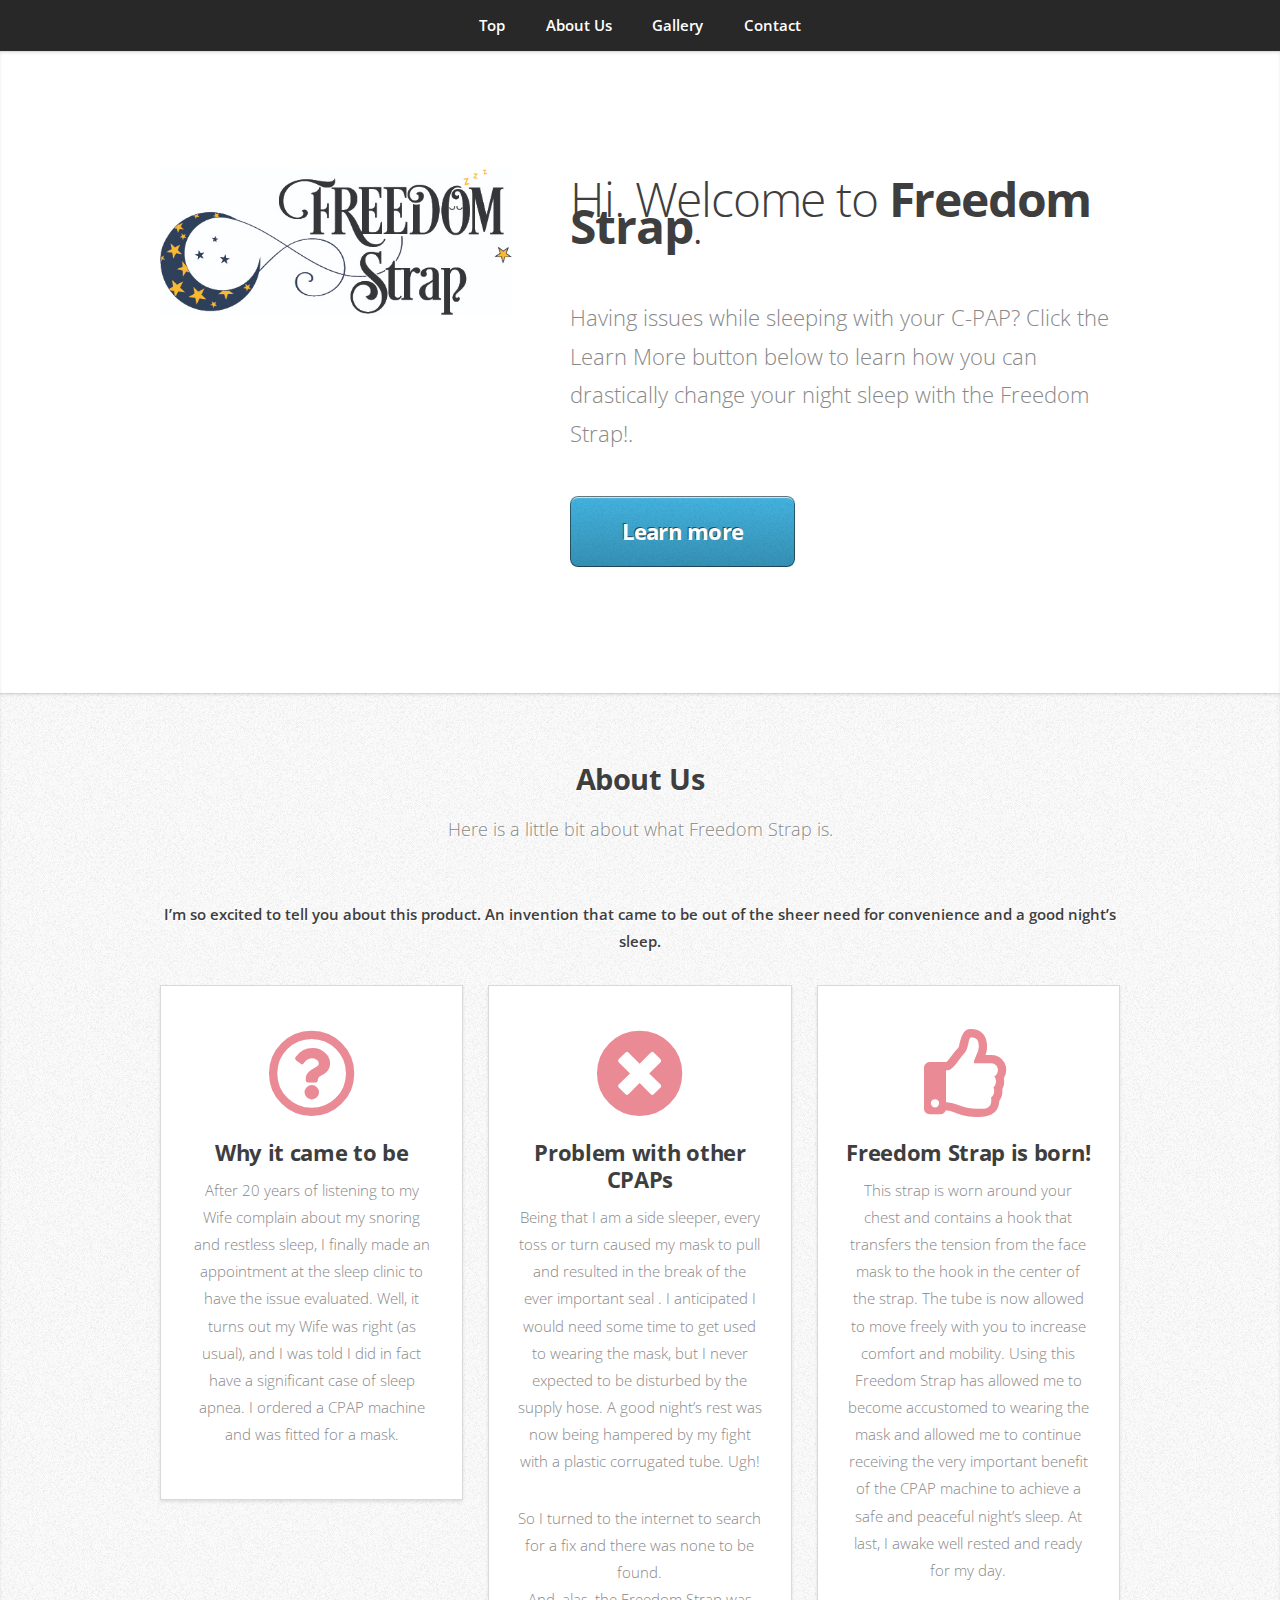
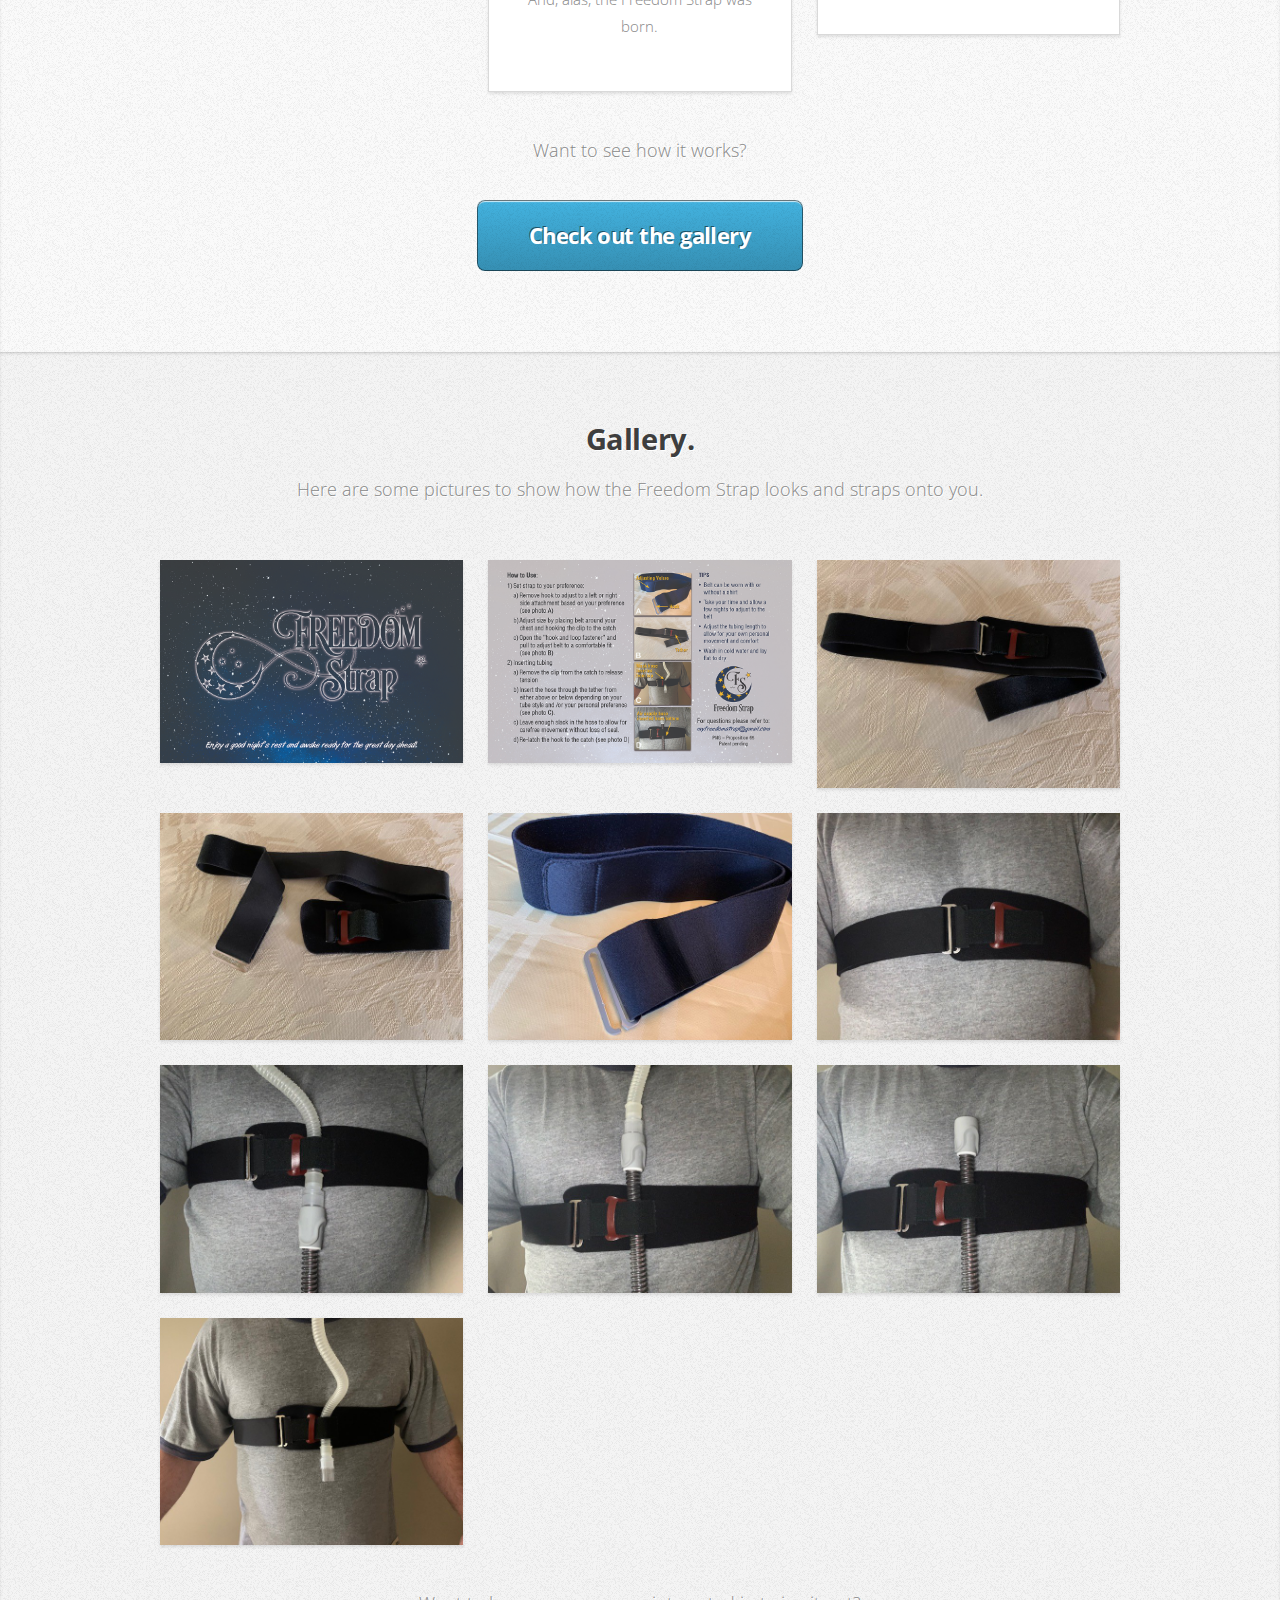
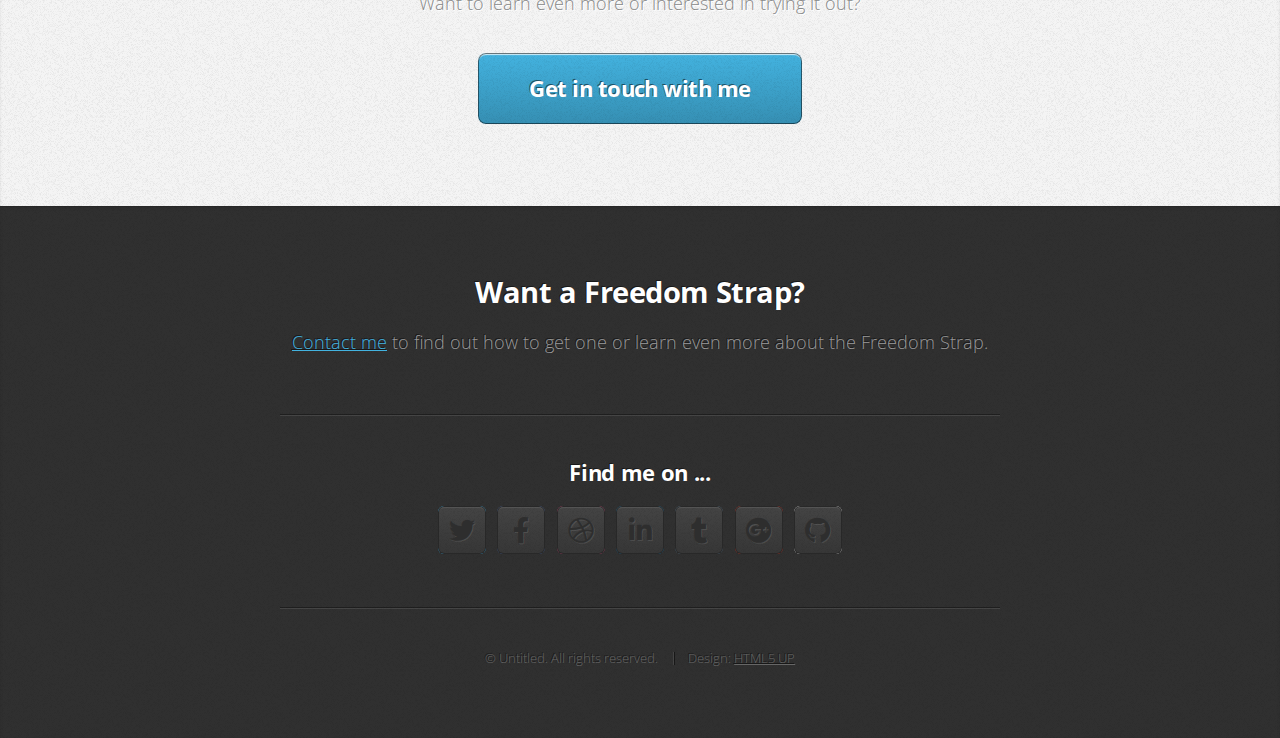
==== commit 5ed96fc4: "Update app to include new logo & images" ====
--- a/index.html
+++ b/index.html
@@ -12,6 +12,7 @@
       name="viewport"
       content="width=device-width, initial-scale=1, user-scalable=no"
     />
+    <link href="assets/css/lightbox.min.css" rel="stylesheet" />
     <link rel="stylesheet" href="assets/css/main.css" />
   </head>
   <body class="is-preload">
@@ -30,7 +31,7 @@
       <div class="container">
         <div class="row">
           <div class="col-4 col-5-large col-12-medium">
-            <span class="image fit"><img src="images/logo.png" alt="" /></span>
+            <span class="image fit"><img src="images/Freedom Strap Logo-BlackNavyGold.jpeg" alt="freedom-strap-logo" /></span>
           </div>
           <div class="col-8 col-7-large col-12-medium">
             <header>
@@ -121,73 +122,91 @@
           <div class="col-4 col-6-medium col-12-small">
             <article class="box style2">
               <div class="image featured">
-                <img src="images/strappictures/Freedom V2 1.jpg" alt="" />
-              </div>
-              <h3>Image Title</h3>
-              <p>Description of image goes here.</p>
-            </article>
-          </div>
-          <div class="col-4 col-6-medium col-12-small">
-            <article class="box style2">
-              <div class="image featured">
-                <img src="images/strappictures/Freedom V2 2.jpg" alt="" />
-              </div>
-              <h3>Image Title</h3>
-              <p>Description of image goes here.</p>
-            </article>
-          </div>
-          <div class="col-4 col-6-medium col-12-small">
-            <article class="box style2">
-              <div class="image featured">
-                <img src="images/strappictures/Freedom 3.jpg" alt="" />
-              </div>
-              <h3>Image Title</h3>
-              <p>Description of image goes here.</p>
-            </article>
-          </div>
-          <div class="col-4 col-6-medium col-12-small">
-            <article class="box style2">
-              <div class="image featured">
-                <img src="images/strappictures/Freedom V2 4.jpg" alt="" />
-              </div>
-              <h3>Image Title</h3>
-              <p>Description of image goes here.</p>
-            </article>
-          </div>
-          <div class="col-4 col-6-medium col-12-small">
-            <article class="box style2">
-              <div class="image featured">
-                <img src="images/strappictures/Freedom V2 6.jpg" alt="" />
-              </div>
-              <h3>Image Title</h3>
-              <p>Description of image goes here.</p>
-            </article>
-          </div>
-          <div class="col-4 col-6-medium col-12-small">
-            <article class="box style2">
-              <div class="image featured">
-                <img src="images/strappictures/Freedom V2 7.jpg" alt="" />
-              </div>
-              <h3>Image Title</h3>
-              <p>Description of image goes here.</p>
-            </article>
-          </div>
-          <div class="col-4 col-6-medium col-12-small">
-            <article class="box style2">
-              <div class="image featured">
-                <img src="images/strappictures/Freedom V2 8.jpg" alt="" />
-              </div>
-              <h3>Image Title</h3>
-              <p>Description of image goes here.</p>
-            </article>
-          </div>
-          <div class="col-4 col-6-medium col-12-small">
-            <article class="box style2">
-              <div class="image featured">
-                <img src="images/strappictures/Freedom V2 14.jpg" alt="" />
-              </div>
-              <h3>Image Title</h3>
-              <p>Description of image goes here.</p>
+                <a href="images/strappictures/FS Postcard-Front Proof 2.jpeg" data-lightbox="freedom-strap-images">
+                  <img src="images/strappictures/FS Postcard-Front Proof 2.jpeg" alt="postcard-front" />
+                </a>
+              </div>
+            </article>
+          </div>
+          <div class="col-4 col-6-medium col-12-small">
+            <article class="box style2">
+              <div class="image featured">
+                <a href="images/strappictures/FS Postcard-Back Proof 2.jpeg" data-lightbox="freedom-strap-images">
+                  <img src="images/strappictures/FS Postcard-Back Proof 2.jpeg" alt="postcard-back" />
+                </a>
+              </div>
+            </article>
+          </div>
+          <div class="col-4 col-6-medium col-12-small">
+            <article class="box style2">
+              <div class="image featured">
+                <a href="images/strappictures/Freedom V2 1.jpg" data-lightbox="freedom-strap-images">
+                  <img src="images/strappictures/Freedom V2 1.jpg" alt="strap-1" />
+                </a>
+              </div>
+            </article>
+          </div>
+          <div class="col-4 col-6-medium col-12-small">
+            <article class="box style2">
+              <div class="image featured">
+                <a href="images/strappictures/Freedom V2 2.jpg" data-lightbox="freedom-strap-images">
+                  <img src="images/strappictures/Freedom V2 2.jpg" alt="strap-2" />
+                </a>
+              </div>
+            </article>
+          </div>
+          <div class="col-4 col-6-medium col-12-small">
+            <article class="box style2">
+              <div class="image featured">
+                <a href="images/strappictures/Freedom 3.jpg" data-lightbox="freedom-strap-images">
+                  <img src="images/strappictures/Freedom 3.jpg" alt="strap-3" />
+                </a>
+              </div>
+            </article>
+          </div>
+          <div class="col-4 col-6-medium col-12-small">
+            <article class="box style2">
+              <div class="image featured">
+                <a href="images/strappictures/Freedom V2 4.jpg" data-lightbox="freedom-strap-images">
+                  <img src="images/strappictures/Freedom V2 4.jpg" alt="strap-4" />
+                </a>
+              </div>
+            </article>
+          </div>
+          <div class="col-4 col-6-medium col-12-small">
+            <article class="box style2">
+              <div class="image featured">
+                <a href="images/strappictures/Freedom V2 6.jpg" data-lightbox="freedom-strap-images">
+                  <img src="images/strappictures/Freedom V2 6.jpg" alt="strap-5" />
+                </a>
+              </div>
+            </article>
+          </div>
+          <div class="col-4 col-6-medium col-12-small">
+            <article class="box style2">
+              <div class="image featured">
+                <a href="images/strappictures/Freedom V2 7.jpg" data-lightbox="freedom-strap-images">
+                  <img src="images/strappictures/Freedom V2 7.jpg" alt="strap-7" />
+                </a>
+              </div>
+            </article>
+          </div>
+          <div class="col-4 col-6-medium col-12-small">
+            <article class="box style2">
+              <div class="image featured">
+                <a href="images/strappictures/Freedom V2 8.jpg" data-lightbox="freedom-strap-images">
+                  <img src="images/strappictures/Freedom V2 8.jpg" alt="strap-8" />
+                </a>
+              </div>
+            </article>
+          </div>
+          <div class="col-4 col-6-medium col-12-small">
+            <article class="box style2">
+              <div class="image featured">
+                <a href="images/strappictures/Freedom V2 14.jpg" data-lightbox="freedom-strap-images">
+                  <img src="images/strappictures/Freedom V2 14.jpg" alt="strap-9" />
+                </a>
+              </div>
             </article>
           </div>
         </div>
@@ -317,6 +336,7 @@
     <script src="assets/js/jquery.scrolly.min.js"></script>
     <script src="assets/js/browser.min.js"></script>
     <script src="assets/js/breakpoints.min.js"></script>
+    <script src="assets/js/lightbox.min.js"></script>
     <script src="assets/js/util.js"></script>
     <script src="assets/js/main.js"></script>
   </body>
--- a/assets/css/main.css
+++ b/assets/css/main.css
@@ -1,5 +1,5 @@
-@import url("https://fonts.googleapis.com/css?family=Open+Sans:300,300italic,600,600italic,700");
-@import url("fontawesome-all.min.css");
+@import url('https://fonts.googleapis.com/css?family=Open+Sans:300,300italic,600,600italic,700');
+@import url('fontawesome-all.min.css');
 
 /*
 	Miniport by HTML5 UP
@@ -7,2439 +7,2558 @@
 	Free for personal and commercial use under the CCA 3.0 license (html5up.net/license)
 */
 
-html, body, div, span, applet, object,
-iframe, h1, h2, h3, h4, h5, h6, p, blockquote,
-pre, a, abbr, acronym, address, big, cite,
-code, del, dfn, em, img, ins, kbd, q, s, samp,
-small, strike, strong, sub, sup, tt, var, b,
-u, i, center, dl, dt, dd, ol, ul, li, fieldset,
-form, label, legend, table, caption, tbody,
-tfoot, thead, tr, th, td, article, aside,
-canvas, details, embed, figure, figcaption,
-footer, header, hgroup, menu, nav, output, ruby,
-section, summary, time, mark, audio, video {
-	margin: 0;
-	padding: 0;
-	border: 0;
-	font-size: 100%;
-	font: inherit;
-	vertical-align: baseline;}
-
-article, aside, details, figcaption, figure,
-footer, header, hgroup, menu, nav, section {
-	display: block;}
+html,
+body,
+div,
+span,
+applet,
+object,
+iframe,
+h1,
+h2,
+h3,
+h4,
+h5,
+h6,
+p,
+blockquote,
+pre,
+a,
+abbr,
+acronym,
+address,
+big,
+cite,
+code,
+del,
+dfn,
+em,
+img,
+ins,
+kbd,
+q,
+s,
+samp,
+small,
+strike,
+strong,
+sub,
+sup,
+tt,
+var,
+b,
+u,
+i,
+center,
+dl,
+dt,
+dd,
+ol,
+ul,
+li,
+fieldset,
+form,
+label,
+legend,
+table,
+caption,
+tbody,
+tfoot,
+thead,
+tr,
+th,
+td,
+article,
+aside,
+canvas,
+details,
+embed,
+figure,
+figcaption,
+footer,
+header,
+hgroup,
+menu,
+nav,
+output,
+ruby,
+section,
+summary,
+time,
+mark,
+audio,
+video {
+  margin: 0;
+  padding: 0;
+  border: 0;
+  font-size: 100%;
+  font: inherit;
+  vertical-align: baseline;
+}
+
+article,
+aside,
+details,
+figcaption,
+figure,
+footer,
+header,
+hgroup,
+menu,
+nav,
+section {
+  display: block;
+}
 
 body {
-	line-height: 1;
-}
-
-ol, ul {
-	list-style: none;
-}
-
-blockquote, q {
-	quotes: none;
-}
-
-	blockquote:before, blockquote:after, q:before, q:after {
-		content: '';
-		content: none;
-	}
+  line-height: 1;
+}
+
+ol,
+ul {
+  list-style: none;
+}
+
+blockquote,
+q {
+  quotes: none;
+}
+
+blockquote:before,
+blockquote:after,
+q:before,
+q:after {
+  content: '';
+  content: none;
+}
 
 table {
-	border-collapse: collapse;
-	border-spacing: 0;
+  border-collapse: collapse;
+  border-spacing: 0;
 }
 
 body {
-	-webkit-text-size-adjust: none;
+  -webkit-text-size-adjust: none;
 }
 
 mark {
-	background-color: transparent;
-	color: inherit;
+  background-color: transparent;
+  color: inherit;
 }
 
 input::-moz-focus-inner {
-	border: 0;
-	padding: 0;
-}
-
-input, select, textarea {
-	-moz-appearance: none;
-	-webkit-appearance: none;
-	-ms-appearance: none;
-	appearance: none;
+  border: 0;
+  padding: 0;
+}
+
+input,
+select,
+textarea {
+  -moz-appearance: none;
+  -webkit-appearance: none;
+  -ms-appearance: none;
+  appearance: none;
 }
 
 /* Basic */
 
-	html {
-		box-sizing: border-box;
-	}
-
-	*, *:before, *:after {
-		box-sizing: inherit;
-	}
-
-	body {
-		padding-top: 3.5em;
-	}
-
-		body.is-preload *, body.is-preload *:before, body.is-preload *:after {
-			-moz-animation: none !important;
-			-webkit-animation: none !important;
-			-ms-animation: none !important;
-			animation: none !important;
-			-moz-transition: none !important;
-			-webkit-transition: none !important;
-			-ms-transition: none !important;
-			transition: none !important;
-		}
-
-	body, input, textarea, select {
-		font-family: 'Open Sans', sans-serif;
-		line-height: 1.85em;
-		color: #888;
-		font-weight: 300;
-		font-size: 13pt;
-	}
-
-	a {
-		-moz-transition: color .2s ease-in-out;
-		-webkit-transition: color .2s ease-in-out;
-		-ms-transition: color .2s ease-in-out;
-		transition: color .2s ease-in-out;
-		color: #43B3E0;
-		text-decoration: underline;
-	}
-
-		a:hover {
-			color: #43bff0 !important;
-		}
-
-		a img {
-			border: 0;
-		}
-
-	b, strong {
-		font-weight: 600;
-		color: #3e3e3e;
-	}
-
-	i, em {
-		font-style: italic;
-	}
-
-	sub {
-		position: relative;
-		top: 0.5em;
-		font-size: 0.8em;
-	}
-
-	sup {
-		position: relative;
-		top: -0.5em;
-		font-size: 0.8em;
-	}
-
-	blockquote {
-		border-left: solid 0.75em #eee;
-		padding: 1em 0 1em 1.5em;
-		font-style: italic;
-	}
-
-	h1, h2, h3, h4, h5, h6 {
-		color: #3e3e3e;
-		margin: 0 0 0.75em 0;
-	}
-
-	h1 a, h2 a, h3 a, h4 a, h5 a, h6 a {
-		text-decoration: none;
-		color: inherit;
-	}
-
-	h2, h3, h4, h5, h6 {
-		font-weight: 700;
-	}
-
-	h1 {
-		font-size: 3.25em;
-		letter-spacing: -0.025em;
-		font-weight: 300;
-	}
-
-		h1 strong {
-			font-weight: 700;
-		}
-
-	h2 {
-		font-size: 2em;
-		letter-spacing: -0.015em;
-	}
-
-	h3 {
-		font-size: 1.5em;
-		letter-spacing: -0.015em;
-	}
-
-	em, i {
-		font-style: italic;
-	}
-
-	br.clear {
-		clear: both;
-	}
-
-	hr {
-		border: 0;
-		border-top: solid 1px #444;
-		border-top-color: rgba(0, 0, 0, 0.35);
-		box-shadow: 0px 1px 0px 0px rgba(255, 255, 255, 0.1);
-		height: 1px;
-		margin: 3em 0;
-	}
-
-	p, ul, ol, dl, table {
-		margin-bottom: 2em;
-	}
-
-	header {
-		margin: 0 0 3em 0;
-	}
-
-		header > p {
-			font-size: 1.25em;
-			margin: 0;
-		}
-
-	footer {
-		margin: 3em 0 0 0;
-	}
-
-		footer > p {
-			font-size: 1.25em;
-		}
+html {
+  box-sizing: border-box;
+}
+
+*,
+*:before,
+*:after {
+  box-sizing: inherit;
+}
+
+body {
+  padding-top: 3.5em;
+}
+
+body.is-preload *,
+body.is-preload *:before,
+body.is-preload *:after {
+  -moz-animation: none !important;
+  -webkit-animation: none !important;
+  -ms-animation: none !important;
+  animation: none !important;
+  -moz-transition: none !important;
+  -webkit-transition: none !important;
+  -ms-transition: none !important;
+  transition: none !important;
+}
+
+body,
+input,
+textarea,
+select {
+  font-family: 'Open Sans', sans-serif;
+  line-height: 1.85em;
+  color: #888;
+  font-weight: 300;
+  font-size: 13pt;
+}
+
+a {
+  -moz-transition: color 0.2s ease-in-out;
+  -webkit-transition: color 0.2s ease-in-out;
+  -ms-transition: color 0.2s ease-in-out;
+  transition: color 0.2s ease-in-out;
+  color: #43b3e0;
+  text-decoration: underline;
+}
+
+a:hover {
+  color: #43bff0 !important;
+}
+
+a img {
+  border: 0;
+}
+
+b,
+strong {
+  font-weight: 600;
+  color: #3e3e3e;
+}
+
+i,
+em {
+  font-style: italic;
+}
+
+sub {
+  position: relative;
+  top: 0.5em;
+  font-size: 0.8em;
+}
+
+sup {
+  position: relative;
+  top: -0.5em;
+  font-size: 0.8em;
+}
+
+blockquote {
+  border-left: solid 0.75em #eee;
+  padding: 1em 0 1em 1.5em;
+  font-style: italic;
+}
+
+h1,
+h2,
+h3,
+h4,
+h5,
+h6 {
+  color: #3e3e3e;
+  margin: 0 0 0.75em 0;
+}
+
+h1 a,
+h2 a,
+h3 a,
+h4 a,
+h5 a,
+h6 a {
+  text-decoration: none;
+  color: inherit;
+}
+
+h2,
+h3,
+h4,
+h5,
+h6 {
+  font-weight: 700;
+}
+
+h1 {
+  font-size: 3.25em;
+  letter-spacing: -0.025em;
+  font-weight: 300;
+}
+
+h1 strong {
+  font-weight: 700;
+}
+
+h2 {
+  font-size: 2em;
+  letter-spacing: -0.015em;
+}
+
+h3 {
+  font-size: 1.5em;
+  letter-spacing: -0.015em;
+}
+
+em,
+i {
+  font-style: italic;
+}
+
+br.clear {
+  clear: both;
+}
+
+hr {
+  border: 0;
+  border-top: solid 1px #444;
+  border-top-color: rgba(0, 0, 0, 0.35);
+  box-shadow: 0px 1px 0px 0px rgba(255, 255, 255, 0.1);
+  height: 1px;
+  margin: 3em 0;
+}
+
+p,
+ul,
+ol,
+dl,
+table {
+  margin-bottom: 2em;
+}
+
+header {
+  margin: 0 0 3em 0;
+}
+
+header > p {
+  font-size: 1.25em;
+  margin: 0;
+}
+
+footer {
+  margin: 3em 0 0 0;
+}
+
+footer > p {
+  font-size: 1.25em;
+}
 
 /* Container */
 
-	.container {
-		margin: 0 auto;
-		max-width: calc(100% - 50px);
-		width: 1200px;
-	}
-
-		.container.medium {
-			width: 900px;
-		}
-
-		@media screen and (max-width: 1680px) {
-
-			.container {
-				width: 1200px;
-			}
-
-				.container.medium {
-					width: 900px;
-				}
-
-		}
-
-		@media screen and (max-width: 1280px) {
-
-			.container {
-				width: 960px;
-			}
-
-				.container.medium {
-					width: 720px;
-				}
-
-		}
-
-		@media screen and (max-width: 980px) {
-
-			.container {
-				width: 100%;
-			}
-
-				.container.medium {
-					width: 75%;
-				}
-
-		}
-
-		@media screen and (max-width: 736px) {
-
-			.container {
-				width: 100%;
-				max-width: calc(100% - 30px);
-			}
-
-				.container.medium {
-					width: 100%;
-				}
-
-		}
+.container {
+  margin: 0 auto;
+  max-width: calc(100% - 50px);
+  width: 1200px;
+}
+
+.container.medium {
+  width: 900px;
+}
+
+@media screen and (max-width: 1680px) {
+  .container {
+    width: 1200px;
+  }
+
+  .container.medium {
+    width: 900px;
+  }
+}
+
+@media screen and (max-width: 1280px) {
+  .container {
+    width: 960px;
+  }
+
+  .container.medium {
+    width: 720px;
+  }
+}
+
+@media screen and (max-width: 980px) {
+  .container {
+    width: 100%;
+  }
+
+  .container.medium {
+    width: 75%;
+  }
+}
+
+@media screen and (max-width: 736px) {
+  .container {
+    width: 100%;
+    max-width: calc(100% - 30px);
+  }
+
+  .container.medium {
+    width: 100%;
+  }
+}
 
 /* Row */
 
-	.row {
-		display: flex;
-		flex-wrap: wrap;
-		box-sizing: border-box;
-		align-items: stretch;
-	}
-
-		.row > * {
-			box-sizing: border-box;
-		}
-
-		.row.gtr-uniform > * > :last-child {
-			margin-bottom: 0;
-		}
-
-		.row.aln-left {
-			justify-content: flex-start;
-		}
-
-		.row.aln-center {
-			justify-content: center;
-		}
-
-		.row.aln-right {
-			justify-content: flex-end;
-		}
-
-		.row.aln-top {
-			align-items: flex-start;
-		}
-
-		.row.aln-middle {
-			align-items: center;
-		}
-
-		.row.aln-bottom {
-			align-items: flex-end;
-		}
-
-		.row > .imp {
-			order: -1;
-		}
-
-		.row > .col-1 {
-			width: 8.33333%;
-		}
-
-		.row > .off-1 {
-			margin-left: 8.33333%;
-		}
-
-		.row > .col-2 {
-			width: 16.66667%;
-		}
-
-		.row > .off-2 {
-			margin-left: 16.66667%;
-		}
-
-		.row > .col-3 {
-			width: 25%;
-		}
-
-		.row > .off-3 {
-			margin-left: 25%;
-		}
-
-		.row > .col-4 {
-			width: 33.33333%;
-		}
-
-		.row > .off-4 {
-			margin-left: 33.33333%;
-		}
-
-		.row > .col-5 {
-			width: 41.66667%;
-		}
-
-		.row > .off-5 {
-			margin-left: 41.66667%;
-		}
-
-		.row > .col-6 {
-			width: 50%;
-		}
-
-		.row > .off-6 {
-			margin-left: 50%;
-		}
-
-		.row > .col-7 {
-			width: 58.33333%;
-		}
-
-		.row > .off-7 {
-			margin-left: 58.33333%;
-		}
-
-		.row > .col-8 {
-			width: 66.66667%;
-		}
-
-		.row > .off-8 {
-			margin-left: 66.66667%;
-		}
-
-		.row > .col-9 {
-			width: 75%;
-		}
-
-		.row > .off-9 {
-			margin-left: 75%;
-		}
-
-		.row > .col-10 {
-			width: 83.33333%;
-		}
-
-		.row > .off-10 {
-			margin-left: 83.33333%;
-		}
-
-		.row > .col-11 {
-			width: 91.66667%;
-		}
-
-		.row > .off-11 {
-			margin-left: 91.66667%;
-		}
-
-		.row > .col-12 {
-			width: 100%;
-		}
-
-		.row > .off-12 {
-			margin-left: 100%;
-		}
-
-		.row.gtr-0 {
-			margin-top: 0px;
-			margin-left: 0px;
-		}
-
-			.row.gtr-0 > * {
-				padding: 0px 0 0 0px;
-			}
-
-			.row.gtr-0.gtr-uniform {
-				margin-top: 0px;
-			}
-
-				.row.gtr-0.gtr-uniform > * {
-					padding-top: 0px;
-				}
-
-		.row.gtr-25 {
-			margin-top: -6.25px;
-			margin-left: -6.25px;
-		}
-
-			.row.gtr-25 > * {
-				padding: 6.25px 0 0 6.25px;
-			}
-
-			.row.gtr-25.gtr-uniform {
-				margin-top: -6.25px;
-			}
-
-				.row.gtr-25.gtr-uniform > * {
-					padding-top: 6.25px;
-				}
-
-		.row.gtr-50 {
-			margin-top: -12.5px;
-			margin-left: -12.5px;
-		}
-
-			.row.gtr-50 > * {
-				padding: 12.5px 0 0 12.5px;
-			}
-
-			.row.gtr-50.gtr-uniform {
-				margin-top: -12.5px;
-			}
-
-				.row.gtr-50.gtr-uniform > * {
-					padding-top: 12.5px;
-				}
-
-		.row {
-			margin-top: -25px;
-			margin-left: -25px;
-		}
-
-			.row > * {
-				padding: 25px 0 0 25px;
-			}
-
-			.row.gtr-uniform {
-				margin-top: -25px;
-			}
-
-				.row.gtr-uniform > * {
-					padding-top: 25px;
-				}
-
-		.row.gtr-150 {
-			margin-top: -37.5px;
-			margin-left: -37.5px;
-		}
-
-			.row.gtr-150 > * {
-				padding: 37.5px 0 0 37.5px;
-			}
-
-			.row.gtr-150.gtr-uniform {
-				margin-top: -37.5px;
-			}
-
-				.row.gtr-150.gtr-uniform > * {
-					padding-top: 37.5px;
-				}
-
-		.row.gtr-200 {
-			margin-top: -50px;
-			margin-left: -50px;
-		}
-
-			.row.gtr-200 > * {
-				padding: 50px 0 0 50px;
-			}
-
-			.row.gtr-200.gtr-uniform {
-				margin-top: -50px;
-			}
-
-				.row.gtr-200.gtr-uniform > * {
-					padding-top: 50px;
-				}
-
-		@media screen and (max-width: 1680px) {
-
-			.row {
-				display: flex;
-				flex-wrap: wrap;
-				box-sizing: border-box;
-				align-items: stretch;
-			}
-
-				.row > * {
-					box-sizing: border-box;
-				}
-
-				.row.gtr-uniform > * > :last-child {
-					margin-bottom: 0;
-				}
-
-				.row.aln-left {
-					justify-content: flex-start;
-				}
-
-				.row.aln-center {
-					justify-content: center;
-				}
-
-				.row.aln-right {
-					justify-content: flex-end;
-				}
-
-				.row.aln-top {
-					align-items: flex-start;
-				}
-
-				.row.aln-middle {
-					align-items: center;
-				}
-
-				.row.aln-bottom {
-					align-items: flex-end;
-				}
-
-				.row > .imp-xlarge {
-					order: -1;
-				}
-
-				.row > .col-1-xlarge {
-					width: 8.33333%;
-				}
-
-				.row > .off-1-xlarge {
-					margin-left: 8.33333%;
-				}
-
-				.row > .col-2-xlarge {
-					width: 16.66667%;
-				}
-
-				.row > .off-2-xlarge {
-					margin-left: 16.66667%;
-				}
-
-				.row > .col-3-xlarge {
-					width: 25%;
-				}
-
-				.row > .off-3-xlarge {
-					margin-left: 25%;
-				}
-
-				.row > .col-4-xlarge {
-					width: 33.33333%;
-				}
-
-				.row > .off-4-xlarge {
-					margin-left: 33.33333%;
-				}
-
-				.row > .col-5-xlarge {
-					width: 41.66667%;
-				}
-
-				.row > .off-5-xlarge {
-					margin-left: 41.66667%;
-				}
-
-				.row > .col-6-xlarge {
-					width: 50%;
-				}
-
-				.row > .off-6-xlarge {
-					margin-left: 50%;
-				}
-
-				.row > .col-7-xlarge {
-					width: 58.33333%;
-				}
-
-				.row > .off-7-xlarge {
-					margin-left: 58.33333%;
-				}
-
-				.row > .col-8-xlarge {
-					width: 66.66667%;
-				}
-
-				.row > .off-8-xlarge {
-					margin-left: 66.66667%;
-				}
-
-				.row > .col-9-xlarge {
-					width: 75%;
-				}
-
-				.row > .off-9-xlarge {
-					margin-left: 75%;
-				}
-
-				.row > .col-10-xlarge {
-					width: 83.33333%;
-				}
-
-				.row > .off-10-xlarge {
-					margin-left: 83.33333%;
-				}
-
-				.row > .col-11-xlarge {
-					width: 91.66667%;
-				}
-
-				.row > .off-11-xlarge {
-					margin-left: 91.66667%;
-				}
-
-				.row > .col-12-xlarge {
-					width: 100%;
-				}
-
-				.row > .off-12-xlarge {
-					margin-left: 100%;
-				}
-
-				.row.gtr-0 {
-					margin-top: 0px;
-					margin-left: 0px;
-				}
-
-					.row.gtr-0 > * {
-						padding: 0px 0 0 0px;
-					}
-
-					.row.gtr-0.gtr-uniform {
-						margin-top: 0px;
-					}
-
-						.row.gtr-0.gtr-uniform > * {
-							padding-top: 0px;
-						}
-
-				.row.gtr-25 {
-					margin-top: -6.25px;
-					margin-left: -6.25px;
-				}
-
-					.row.gtr-25 > * {
-						padding: 6.25px 0 0 6.25px;
-					}
-
-					.row.gtr-25.gtr-uniform {
-						margin-top: -6.25px;
-					}
-
-						.row.gtr-25.gtr-uniform > * {
-							padding-top: 6.25px;
-						}
-
-				.row.gtr-50 {
-					margin-top: -12.5px;
-					margin-left: -12.5px;
-				}
-
-					.row.gtr-50 > * {
-						padding: 12.5px 0 0 12.5px;
-					}
-
-					.row.gtr-50.gtr-uniform {
-						margin-top: -12.5px;
-					}
-
-						.row.gtr-50.gtr-uniform > * {
-							padding-top: 12.5px;
-						}
-
-				.row {
-					margin-top: -25px;
-					margin-left: -25px;
-				}
-
-					.row > * {
-						padding: 25px 0 0 25px;
-					}
-
-					.row.gtr-uniform {
-						margin-top: -25px;
-					}
-
-						.row.gtr-uniform > * {
-							padding-top: 25px;
-						}
-
-				.row.gtr-150 {
-					margin-top: -37.5px;
-					margin-left: -37.5px;
-				}
-
-					.row.gtr-150 > * {
-						padding: 37.5px 0 0 37.5px;
-					}
-
-					.row.gtr-150.gtr-uniform {
-						margin-top: -37.5px;
-					}
-
-						.row.gtr-150.gtr-uniform > * {
-							padding-top: 37.5px;
-						}
-
-				.row.gtr-200 {
-					margin-top: -50px;
-					margin-left: -50px;
-				}
-
-					.row.gtr-200 > * {
-						padding: 50px 0 0 50px;
-					}
-
-					.row.gtr-200.gtr-uniform {
-						margin-top: -50px;
-					}
-
-						.row.gtr-200.gtr-uniform > * {
-							padding-top: 50px;
-						}
-
-		}
-
-		@media screen and (max-width: 1280px) {
-
-			.row {
-				display: flex;
-				flex-wrap: wrap;
-				box-sizing: border-box;
-				align-items: stretch;
-			}
-
-				.row > * {
-					box-sizing: border-box;
-				}
-
-				.row.gtr-uniform > * > :last-child {
-					margin-bottom: 0;
-				}
-
-				.row.aln-left {
-					justify-content: flex-start;
-				}
-
-				.row.aln-center {
-					justify-content: center;
-				}
-
-				.row.aln-right {
-					justify-content: flex-end;
-				}
-
-				.row.aln-top {
-					align-items: flex-start;
-				}
-
-				.row.aln-middle {
-					align-items: center;
-				}
-
-				.row.aln-bottom {
-					align-items: flex-end;
-				}
-
-				.row > .imp-large {
-					order: -1;
-				}
-
-				.row > .col-1-large {
-					width: 8.33333%;
-				}
-
-				.row > .off-1-large {
-					margin-left: 8.33333%;
-				}
-
-				.row > .col-2-large {
-					width: 16.66667%;
-				}
-
-				.row > .off-2-large {
-					margin-left: 16.66667%;
-				}
-
-				.row > .col-3-large {
-					width: 25%;
-				}
-
-				.row > .off-3-large {
-					margin-left: 25%;
-				}
-
-				.row > .col-4-large {
-					width: 33.33333%;
-				}
-
-				.row > .off-4-large {
-					margin-left: 33.33333%;
-				}
-
-				.row > .col-5-large {
-					width: 41.66667%;
-				}
-
-				.row > .off-5-large {
-					margin-left: 41.66667%;
-				}
-
-				.row > .col-6-large {
-					width: 50%;
-				}
-
-				.row > .off-6-large {
-					margin-left: 50%;
-				}
-
-				.row > .col-7-large {
-					width: 58.33333%;
-				}
-
-				.row > .off-7-large {
-					margin-left: 58.33333%;
-				}
-
-				.row > .col-8-large {
-					width: 66.66667%;
-				}
-
-				.row > .off-8-large {
-					margin-left: 66.66667%;
-				}
-
-				.row > .col-9-large {
-					width: 75%;
-				}
-
-				.row > .off-9-large {
-					margin-left: 75%;
-				}
-
-				.row > .col-10-large {
-					width: 83.33333%;
-				}
-
-				.row > .off-10-large {
-					margin-left: 83.33333%;
-				}
-
-				.row > .col-11-large {
-					width: 91.66667%;
-				}
-
-				.row > .off-11-large {
-					margin-left: 91.66667%;
-				}
-
-				.row > .col-12-large {
-					width: 100%;
-				}
-
-				.row > .off-12-large {
-					margin-left: 100%;
-				}
-
-				.row.gtr-0 {
-					margin-top: 0px;
-					margin-left: 0px;
-				}
-
-					.row.gtr-0 > * {
-						padding: 0px 0 0 0px;
-					}
-
-					.row.gtr-0.gtr-uniform {
-						margin-top: 0px;
-					}
-
-						.row.gtr-0.gtr-uniform > * {
-							padding-top: 0px;
-						}
-
-				.row.gtr-25 {
-					margin-top: -6.25px;
-					margin-left: -6.25px;
-				}
-
-					.row.gtr-25 > * {
-						padding: 6.25px 0 0 6.25px;
-					}
-
-					.row.gtr-25.gtr-uniform {
-						margin-top: -6.25px;
-					}
-
-						.row.gtr-25.gtr-uniform > * {
-							padding-top: 6.25px;
-						}
-
-				.row.gtr-50 {
-					margin-top: -12.5px;
-					margin-left: -12.5px;
-				}
-
-					.row.gtr-50 > * {
-						padding: 12.5px 0 0 12.5px;
-					}
-
-					.row.gtr-50.gtr-uniform {
-						margin-top: -12.5px;
-					}
-
-						.row.gtr-50.gtr-uniform > * {
-							padding-top: 12.5px;
-						}
-
-				.row {
-					margin-top: -25px;
-					margin-left: -25px;
-				}
-
-					.row > * {
-						padding: 25px 0 0 25px;
-					}
-
-					.row.gtr-uniform {
-						margin-top: -25px;
-					}
-
-						.row.gtr-uniform > * {
-							padding-top: 25px;
-						}
-
-				.row.gtr-150 {
-					margin-top: -37.5px;
-					margin-left: -37.5px;
-				}
-
-					.row.gtr-150 > * {
-						padding: 37.5px 0 0 37.5px;
-					}
-
-					.row.gtr-150.gtr-uniform {
-						margin-top: -37.5px;
-					}
-
-						.row.gtr-150.gtr-uniform > * {
-							padding-top: 37.5px;
-						}
-
-				.row.gtr-200 {
-					margin-top: -50px;
-					margin-left: -50px;
-				}
-
-					.row.gtr-200 > * {
-						padding: 50px 0 0 50px;
-					}
-
-					.row.gtr-200.gtr-uniform {
-						margin-top: -50px;
-					}
-
-						.row.gtr-200.gtr-uniform > * {
-							padding-top: 50px;
-						}
-
-		}
-
-		@media screen and (max-width: 980px) {
-
-			.row {
-				display: flex;
-				flex-wrap: wrap;
-				box-sizing: border-box;
-				align-items: stretch;
-			}
-
-				.row > * {
-					box-sizing: border-box;
-				}
-
-				.row.gtr-uniform > * > :last-child {
-					margin-bottom: 0;
-				}
-
-				.row.aln-left {
-					justify-content: flex-start;
-				}
-
-				.row.aln-center {
-					justify-content: center;
-				}
-
-				.row.aln-right {
-					justify-content: flex-end;
-				}
-
-				.row.aln-top {
-					align-items: flex-start;
-				}
-
-				.row.aln-middle {
-					align-items: center;
-				}
-
-				.row.aln-bottom {
-					align-items: flex-end;
-				}
-
-				.row > .imp-medium {
-					order: -1;
-				}
-
-				.row > .col-1-medium {
-					width: 8.33333%;
-				}
-
-				.row > .off-1-medium {
-					margin-left: 8.33333%;
-				}
-
-				.row > .col-2-medium {
-					width: 16.66667%;
-				}
-
-				.row > .off-2-medium {
-					margin-left: 16.66667%;
-				}
-
-				.row > .col-3-medium {
-					width: 25%;
-				}
-
-				.row > .off-3-medium {
-					margin-left: 25%;
-				}
-
-				.row > .col-4-medium {
-					width: 33.33333%;
-				}
-
-				.row > .off-4-medium {
-					margin-left: 33.33333%;
-				}
-
-				.row > .col-5-medium {
-					width: 41.66667%;
-				}
-
-				.row > .off-5-medium {
-					margin-left: 41.66667%;
-				}
-
-				.row > .col-6-medium {
-					width: 50%;
-				}
-
-				.row > .off-6-medium {
-					margin-left: 50%;
-				}
-
-				.row > .col-7-medium {
-					width: 58.33333%;
-				}
-
-				.row > .off-7-medium {
-					margin-left: 58.33333%;
-				}
-
-				.row > .col-8-medium {
-					width: 66.66667%;
-				}
-
-				.row > .off-8-medium {
-					margin-left: 66.66667%;
-				}
-
-				.row > .col-9-medium {
-					width: 75%;
-				}
-
-				.row > .off-9-medium {
-					margin-left: 75%;
-				}
-
-				.row > .col-10-medium {
-					width: 83.33333%;
-				}
-
-				.row > .off-10-medium {
-					margin-left: 83.33333%;
-				}
-
-				.row > .col-11-medium {
-					width: 91.66667%;
-				}
-
-				.row > .off-11-medium {
-					margin-left: 91.66667%;
-				}
-
-				.row > .col-12-medium {
-					width: 100%;
-				}
-
-				.row > .off-12-medium {
-					margin-left: 100%;
-				}
-
-				.row.gtr-0 {
-					margin-top: 0px;
-					margin-left: 0px;
-				}
-
-					.row.gtr-0 > * {
-						padding: 0px 0 0 0px;
-					}
-
-					.row.gtr-0.gtr-uniform {
-						margin-top: 0px;
-					}
-
-						.row.gtr-0.gtr-uniform > * {
-							padding-top: 0px;
-						}
-
-				.row.gtr-25 {
-					margin-top: -6.25px;
-					margin-left: -6.25px;
-				}
-
-					.row.gtr-25 > * {
-						padding: 6.25px 0 0 6.25px;
-					}
-
-					.row.gtr-25.gtr-uniform {
-						margin-top: -6.25px;
-					}
-
-						.row.gtr-25.gtr-uniform > * {
-							padding-top: 6.25px;
-						}
-
-				.row.gtr-50 {
-					margin-top: -12.5px;
-					margin-left: -12.5px;
-				}
-
-					.row.gtr-50 > * {
-						padding: 12.5px 0 0 12.5px;
-					}
-
-					.row.gtr-50.gtr-uniform {
-						margin-top: -12.5px;
-					}
-
-						.row.gtr-50.gtr-uniform > * {
-							padding-top: 12.5px;
-						}
-
-				.row {
-					margin-top: -25px;
-					margin-left: -25px;
-				}
-
-					.row > * {
-						padding: 25px 0 0 25px;
-					}
-
-					.row.gtr-uniform {
-						margin-top: -25px;
-					}
-
-						.row.gtr-uniform > * {
-							padding-top: 25px;
-						}
-
-				.row.gtr-150 {
-					margin-top: -37.5px;
-					margin-left: -37.5px;
-				}
-
-					.row.gtr-150 > * {
-						padding: 37.5px 0 0 37.5px;
-					}
-
-					.row.gtr-150.gtr-uniform {
-						margin-top: -37.5px;
-					}
-
-						.row.gtr-150.gtr-uniform > * {
-							padding-top: 37.5px;
-						}
-
-				.row.gtr-200 {
-					margin-top: -50px;
-					margin-left: -50px;
-				}
-
-					.row.gtr-200 > * {
-						padding: 50px 0 0 50px;
-					}
-
-					.row.gtr-200.gtr-uniform {
-						margin-top: -50px;
-					}
-
-						.row.gtr-200.gtr-uniform > * {
-							padding-top: 50px;
-						}
-
-		}
-
-		@media screen and (max-width: 736px) {
-
-			.row {
-				display: flex;
-				flex-wrap: wrap;
-				box-sizing: border-box;
-				align-items: stretch;
-			}
-
-				.row > * {
-					box-sizing: border-box;
-				}
-
-				.row.gtr-uniform > * > :last-child {
-					margin-bottom: 0;
-				}
-
-				.row.aln-left {
-					justify-content: flex-start;
-				}
-
-				.row.aln-center {
-					justify-content: center;
-				}
-
-				.row.aln-right {
-					justify-content: flex-end;
-				}
-
-				.row.aln-top {
-					align-items: flex-start;
-				}
-
-				.row.aln-middle {
-					align-items: center;
-				}
-
-				.row.aln-bottom {
-					align-items: flex-end;
-				}
-
-				.row > .imp-small {
-					order: -1;
-				}
-
-				.row > .col-1-small {
-					width: 8.33333%;
-				}
-
-				.row > .off-1-small {
-					margin-left: 8.33333%;
-				}
-
-				.row > .col-2-small {
-					width: 16.66667%;
-				}
-
-				.row > .off-2-small {
-					margin-left: 16.66667%;
-				}
-
-				.row > .col-3-small {
-					width: 25%;
-				}
-
-				.row > .off-3-small {
-					margin-left: 25%;
-				}
-
-				.row > .col-4-small {
-					width: 33.33333%;
-				}
-
-				.row > .off-4-small {
-					margin-left: 33.33333%;
-				}
-
-				.row > .col-5-small {
-					width: 41.66667%;
-				}
-
-				.row > .off-5-small {
-					margin-left: 41.66667%;
-				}
-
-				.row > .col-6-small {
-					width: 50%;
-				}
-
-				.row > .off-6-small {
-					margin-left: 50%;
-				}
-
-				.row > .col-7-small {
-					width: 58.33333%;
-				}
-
-				.row > .off-7-small {
-					margin-left: 58.33333%;
-				}
-
-				.row > .col-8-small {
-					width: 66.66667%;
-				}
-
-				.row > .off-8-small {
-					margin-left: 66.66667%;
-				}
-
-				.row > .col-9-small {
-					width: 75%;
-				}
-
-				.row > .off-9-small {
-					margin-left: 75%;
-				}
-
-				.row > .col-10-small {
-					width: 83.33333%;
-				}
-
-				.row > .off-10-small {
-					margin-left: 83.33333%;
-				}
-
-				.row > .col-11-small {
-					width: 91.66667%;
-				}
-
-				.row > .off-11-small {
-					margin-left: 91.66667%;
-				}
-
-				.row > .col-12-small {
-					width: 100%;
-				}
-
-				.row > .off-12-small {
-					margin-left: 100%;
-				}
-
-				.row.gtr-0 {
-					margin-top: 0px;
-					margin-left: 0px;
-				}
-
-					.row.gtr-0 > * {
-						padding: 0px 0 0 0px;
-					}
-
-					.row.gtr-0.gtr-uniform {
-						margin-top: 0px;
-					}
-
-						.row.gtr-0.gtr-uniform > * {
-							padding-top: 0px;
-						}
-
-				.row.gtr-25 {
-					margin-top: -3.75px;
-					margin-left: -3.75px;
-				}
-
-					.row.gtr-25 > * {
-						padding: 3.75px 0 0 3.75px;
-					}
-
-					.row.gtr-25.gtr-uniform {
-						margin-top: -3.75px;
-					}
-
-						.row.gtr-25.gtr-uniform > * {
-							padding-top: 3.75px;
-						}
-
-				.row.gtr-50 {
-					margin-top: -7.5px;
-					margin-left: -7.5px;
-				}
-
-					.row.gtr-50 > * {
-						padding: 7.5px 0 0 7.5px;
-					}
-
-					.row.gtr-50.gtr-uniform {
-						margin-top: -7.5px;
-					}
-
-						.row.gtr-50.gtr-uniform > * {
-							padding-top: 7.5px;
-						}
-
-				.row {
-					margin-top: -15px;
-					margin-left: -15px;
-				}
-
-					.row > * {
-						padding: 15px 0 0 15px;
-					}
-
-					.row.gtr-uniform {
-						margin-top: -15px;
-					}
-
-						.row.gtr-uniform > * {
-							padding-top: 15px;
-						}
-
-				.row.gtr-150 {
-					margin-top: -22.5px;
-					margin-left: -22.5px;
-				}
-
-					.row.gtr-150 > * {
-						padding: 22.5px 0 0 22.5px;
-					}
-
-					.row.gtr-150.gtr-uniform {
-						margin-top: -22.5px;
-					}
-
-						.row.gtr-150.gtr-uniform > * {
-							padding-top: 22.5px;
-						}
-
-				.row.gtr-200 {
-					margin-top: -30px;
-					margin-left: -30px;
-				}
-
-					.row.gtr-200 > * {
-						padding: 30px 0 0 30px;
-					}
-
-					.row.gtr-200.gtr-uniform {
-						margin-top: -30px;
-					}
-
-						.row.gtr-200.gtr-uniform > * {
-							padding-top: 30px;
-						}
-
-		}
+.row {
+  display: flex;
+  flex-wrap: wrap;
+  box-sizing: border-box;
+  align-items: stretch;
+}
+
+.row > * {
+  box-sizing: border-box;
+}
+
+.row.gtr-uniform > * > :last-child {
+  margin-bottom: 0;
+}
+
+.row.aln-left {
+  justify-content: flex-start;
+}
+
+.row.aln-center {
+  justify-content: center;
+}
+
+.row.aln-right {
+  justify-content: flex-end;
+}
+
+.row.aln-top {
+  align-items: flex-start;
+}
+
+.row.aln-middle {
+  align-items: center;
+}
+
+.row.aln-bottom {
+  align-items: flex-end;
+}
+
+.row > .imp {
+  order: -1;
+}
+
+.row > .col-1 {
+  width: 8.33333%;
+}
+
+.row > .off-1 {
+  margin-left: 8.33333%;
+}
+
+.row > .col-2 {
+  width: 16.66667%;
+}
+
+.row > .off-2 {
+  margin-left: 16.66667%;
+}
+
+.row > .col-3 {
+  width: 25%;
+}
+
+.row > .off-3 {
+  margin-left: 25%;
+}
+
+.row > .col-4 {
+  width: 33.33333%;
+}
+
+.row > .off-4 {
+  margin-left: 33.33333%;
+}
+
+.row > .col-5 {
+  width: 41.66667%;
+}
+
+.row > .off-5 {
+  margin-left: 41.66667%;
+}
+
+.row > .col-6 {
+  width: 50%;
+}
+
+.row > .off-6 {
+  margin-left: 50%;
+}
+
+.row > .col-7 {
+  width: 58.33333%;
+}
+
+.row > .off-7 {
+  margin-left: 58.33333%;
+}
+
+.row > .col-8 {
+  width: 66.66667%;
+}
+
+.row > .off-8 {
+  margin-left: 66.66667%;
+}
+
+.row > .col-9 {
+  width: 75%;
+}
+
+.row > .off-9 {
+  margin-left: 75%;
+}
+
+.row > .col-10 {
+  width: 83.33333%;
+}
+
+.row > .off-10 {
+  margin-left: 83.33333%;
+}
+
+.row > .col-11 {
+  width: 91.66667%;
+}
+
+.row > .off-11 {
+  margin-left: 91.66667%;
+}
+
+.row > .col-12 {
+  width: 100%;
+}
+
+.row > .off-12 {
+  margin-left: 100%;
+}
+
+.row.gtr-0 {
+  margin-top: 0px;
+  margin-left: 0px;
+}
+
+.row.gtr-0 > * {
+  padding: 0px 0 0 0px;
+}
+
+.row.gtr-0.gtr-uniform {
+  margin-top: 0px;
+}
+
+.row.gtr-0.gtr-uniform > * {
+  padding-top: 0px;
+}
+
+.row.gtr-25 {
+  margin-top: -6.25px;
+  margin-left: -6.25px;
+}
+
+.row.gtr-25 > * {
+  padding: 6.25px 0 0 6.25px;
+}
+
+.row.gtr-25.gtr-uniform {
+  margin-top: -6.25px;
+}
+
+.row.gtr-25.gtr-uniform > * {
+  padding-top: 6.25px;
+}
+
+.row.gtr-50 {
+  margin-top: -12.5px;
+  margin-left: -12.5px;
+}
+
+.row.gtr-50 > * {
+  padding: 12.5px 0 0 12.5px;
+}
+
+.row.gtr-50.gtr-uniform {
+  margin-top: -12.5px;
+}
+
+.row.gtr-50.gtr-uniform > * {
+  padding-top: 12.5px;
+}
+
+.row {
+  margin-top: -25px;
+  margin-left: -25px;
+}
+
+.row > * {
+  padding: 25px 0 0 25px;
+}
+
+.row.gtr-uniform {
+  margin-top: -25px;
+}
+
+.row.gtr-uniform > * {
+  padding-top: 25px;
+}
+
+.row.gtr-150 {
+  margin-top: -37.5px;
+  margin-left: -37.5px;
+}
+
+.row.gtr-150 > * {
+  padding: 37.5px 0 0 37.5px;
+}
+
+.row.gtr-150.gtr-uniform {
+  margin-top: -37.5px;
+}
+
+.row.gtr-150.gtr-uniform > * {
+  padding-top: 37.5px;
+}
+
+.row.gtr-200 {
+  margin-top: -50px;
+  margin-left: -50px;
+}
+
+.row.gtr-200 > * {
+  padding: 50px 0 0 50px;
+}
+
+.row.gtr-200.gtr-uniform {
+  margin-top: -50px;
+}
+
+.row.gtr-200.gtr-uniform > * {
+  padding-top: 50px;
+}
+
+@media screen and (max-width: 1680px) {
+  .row {
+    display: flex;
+    flex-wrap: wrap;
+    box-sizing: border-box;
+    align-items: stretch;
+  }
+
+  .row > * {
+    box-sizing: border-box;
+  }
+
+  .row.gtr-uniform > * > :last-child {
+    margin-bottom: 0;
+  }
+
+  .row.aln-left {
+    justify-content: flex-start;
+  }
+
+  .row.aln-center {
+    justify-content: center;
+  }
+
+  .row.aln-right {
+    justify-content: flex-end;
+  }
+
+  .row.aln-top {
+    align-items: flex-start;
+  }
+
+  .row.aln-middle {
+    align-items: center;
+  }
+
+  .row.aln-bottom {
+    align-items: flex-end;
+  }
+
+  .row > .imp-xlarge {
+    order: -1;
+  }
+
+  .row > .col-1-xlarge {
+    width: 8.33333%;
+  }
+
+  .row > .off-1-xlarge {
+    margin-left: 8.33333%;
+  }
+
+  .row > .col-2-xlarge {
+    width: 16.66667%;
+  }
+
+  .row > .off-2-xlarge {
+    margin-left: 16.66667%;
+  }
+
+  .row > .col-3-xlarge {
+    width: 25%;
+  }
+
+  .row > .off-3-xlarge {
+    margin-left: 25%;
+  }
+
+  .row > .col-4-xlarge {
+    width: 33.33333%;
+  }
+
+  .row > .off-4-xlarge {
+    margin-left: 33.33333%;
+  }
+
+  .row > .col-5-xlarge {
+    width: 41.66667%;
+  }
+
+  .row > .off-5-xlarge {
+    margin-left: 41.66667%;
+  }
+
+  .row > .col-6-xlarge {
+    width: 50%;
+  }
+
+  .row > .off-6-xlarge {
+    margin-left: 50%;
+  }
+
+  .row > .col-7-xlarge {
+    width: 58.33333%;
+  }
+
+  .row > .off-7-xlarge {
+    margin-left: 58.33333%;
+  }
+
+  .row > .col-8-xlarge {
+    width: 66.66667%;
+  }
+
+  .row > .off-8-xlarge {
+    margin-left: 66.66667%;
+  }
+
+  .row > .col-9-xlarge {
+    width: 75%;
+  }
+
+  .row > .off-9-xlarge {
+    margin-left: 75%;
+  }
+
+  .row > .col-10-xlarge {
+    width: 83.33333%;
+  }
+
+  .row > .off-10-xlarge {
+    margin-left: 83.33333%;
+  }
+
+  .row > .col-11-xlarge {
+    width: 91.66667%;
+  }
+
+  .row > .off-11-xlarge {
+    margin-left: 91.66667%;
+  }
+
+  .row > .col-12-xlarge {
+    width: 100%;
+  }
+
+  .row > .off-12-xlarge {
+    margin-left: 100%;
+  }
+
+  .row.gtr-0 {
+    margin-top: 0px;
+    margin-left: 0px;
+  }
+
+  .row.gtr-0 > * {
+    padding: 0px 0 0 0px;
+  }
+
+  .row.gtr-0.gtr-uniform {
+    margin-top: 0px;
+  }
+
+  .row.gtr-0.gtr-uniform > * {
+    padding-top: 0px;
+  }
+
+  .row.gtr-25 {
+    margin-top: -6.25px;
+    margin-left: -6.25px;
+  }
+
+  .row.gtr-25 > * {
+    padding: 6.25px 0 0 6.25px;
+  }
+
+  .row.gtr-25.gtr-uniform {
+    margin-top: -6.25px;
+  }
+
+  .row.gtr-25.gtr-uniform > * {
+    padding-top: 6.25px;
+  }
+
+  .row.gtr-50 {
+    margin-top: -12.5px;
+    margin-left: -12.5px;
+  }
+
+  .row.gtr-50 > * {
+    padding: 12.5px 0 0 12.5px;
+  }
+
+  .row.gtr-50.gtr-uniform {
+    margin-top: -12.5px;
+  }
+
+  .row.gtr-50.gtr-uniform > * {
+    padding-top: 12.5px;
+  }
+
+  .row {
+    margin-top: -25px;
+    margin-left: -25px;
+  }
+
+  .row > * {
+    padding: 25px 0 0 25px;
+  }
+
+  .row.gtr-uniform {
+    margin-top: -25px;
+  }
+
+  .row.gtr-uniform > * {
+    padding-top: 25px;
+  }
+
+  .row.gtr-150 {
+    margin-top: -37.5px;
+    margin-left: -37.5px;
+  }
+
+  .row.gtr-150 > * {
+    padding: 37.5px 0 0 37.5px;
+  }
+
+  .row.gtr-150.gtr-uniform {
+    margin-top: -37.5px;
+  }
+
+  .row.gtr-150.gtr-uniform > * {
+    padding-top: 37.5px;
+  }
+
+  .row.gtr-200 {
+    margin-top: -50px;
+    margin-left: -50px;
+  }
+
+  .row.gtr-200 > * {
+    padding: 50px 0 0 50px;
+  }
+
+  .row.gtr-200.gtr-uniform {
+    margin-top: -50px;
+  }
+
+  .row.gtr-200.gtr-uniform > * {
+    padding-top: 50px;
+  }
+}
+
+@media screen and (max-width: 1280px) {
+  .row {
+    display: flex;
+    flex-wrap: wrap;
+    box-sizing: border-box;
+    align-items: stretch;
+  }
+
+  .row > * {
+    box-sizing: border-box;
+  }
+
+  .row.gtr-uniform > * > :last-child {
+    margin-bottom: 0;
+  }
+
+  .row.aln-left {
+    justify-content: flex-start;
+  }
+
+  .row.aln-center {
+    justify-content: center;
+  }
+
+  .row.aln-right {
+    justify-content: flex-end;
+  }
+
+  .row.aln-top {
+    align-items: flex-start;
+  }
+
+  .row.aln-middle {
+    align-items: center;
+  }
+
+  .row.aln-bottom {
+    align-items: flex-end;
+  }
+
+  .row > .imp-large {
+    order: -1;
+  }
+
+  .row > .col-1-large {
+    width: 8.33333%;
+  }
+
+  .row > .off-1-large {
+    margin-left: 8.33333%;
+  }
+
+  .row > .col-2-large {
+    width: 16.66667%;
+  }
+
+  .row > .off-2-large {
+    margin-left: 16.66667%;
+  }
+
+  .row > .col-3-large {
+    width: 25%;
+  }
+
+  .row > .off-3-large {
+    margin-left: 25%;
+  }
+
+  .row > .col-4-large {
+    width: 33.33333%;
+  }
+
+  .row > .off-4-large {
+    margin-left: 33.33333%;
+  }
+
+  .row > .col-5-large {
+    width: 41.66667%;
+  }
+
+  .row > .off-5-large {
+    margin-left: 41.66667%;
+  }
+
+  .row > .col-6-large {
+    width: 50%;
+  }
+
+  .row > .off-6-large {
+    margin-left: 50%;
+  }
+
+  .row > .col-7-large {
+    width: 58.33333%;
+  }
+
+  .row > .off-7-large {
+    margin-left: 58.33333%;
+  }
+
+  .row > .col-8-large {
+    width: 66.66667%;
+  }
+
+  .row > .off-8-large {
+    margin-left: 66.66667%;
+  }
+
+  .row > .col-9-large {
+    width: 75%;
+  }
+
+  .row > .off-9-large {
+    margin-left: 75%;
+  }
+
+  .row > .col-10-large {
+    width: 83.33333%;
+  }
+
+  .row > .off-10-large {
+    margin-left: 83.33333%;
+  }
+
+  .row > .col-11-large {
+    width: 91.66667%;
+  }
+
+  .row > .off-11-large {
+    margin-left: 91.66667%;
+  }
+
+  .row > .col-12-large {
+    width: 100%;
+  }
+
+  .row > .off-12-large {
+    margin-left: 100%;
+  }
+
+  .row.gtr-0 {
+    margin-top: 0px;
+    margin-left: 0px;
+  }
+
+  .row.gtr-0 > * {
+    padding: 0px 0 0 0px;
+  }
+
+  .row.gtr-0.gtr-uniform {
+    margin-top: 0px;
+  }
+
+  .row.gtr-0.gtr-uniform > * {
+    padding-top: 0px;
+  }
+
+  .row.gtr-25 {
+    margin-top: -6.25px;
+    margin-left: -6.25px;
+  }
+
+  .row.gtr-25 > * {
+    padding: 6.25px 0 0 6.25px;
+  }
+
+  .row.gtr-25.gtr-uniform {
+    margin-top: -6.25px;
+  }
+
+  .row.gtr-25.gtr-uniform > * {
+    padding-top: 6.25px;
+  }
+
+  .row.gtr-50 {
+    margin-top: -12.5px;
+    margin-left: -12.5px;
+  }
+
+  .row.gtr-50 > * {
+    padding: 12.5px 0 0 12.5px;
+  }
+
+  .row.gtr-50.gtr-uniform {
+    margin-top: -12.5px;
+  }
+
+  .row.gtr-50.gtr-uniform > * {
+    padding-top: 12.5px;
+  }
+
+  .row {
+    margin-top: -25px;
+    margin-left: -25px;
+  }
+
+  .row > * {
+    padding: 25px 0 0 25px;
+  }
+
+  .row.gtr-uniform {
+    margin-top: -25px;
+  }
+
+  .row.gtr-uniform > * {
+    padding-top: 25px;
+  }
+
+  .row.gtr-150 {
+    margin-top: -37.5px;
+    margin-left: -37.5px;
+  }
+
+  .row.gtr-150 > * {
+    padding: 37.5px 0 0 37.5px;
+  }
+
+  .row.gtr-150.gtr-uniform {
+    margin-top: -37.5px;
+  }
+
+  .row.gtr-150.gtr-uniform > * {
+    padding-top: 37.5px;
+  }
+
+  .row.gtr-200 {
+    margin-top: -50px;
+    margin-left: -50px;
+  }
+
+  .row.gtr-200 > * {
+    padding: 50px 0 0 50px;
+  }
+
+  .row.gtr-200.gtr-uniform {
+    margin-top: -50px;
+  }
+
+  .row.gtr-200.gtr-uniform > * {
+    padding-top: 50px;
+  }
+}
+
+@media screen and (max-width: 980px) {
+  .row {
+    display: flex;
+    flex-wrap: wrap;
+    box-sizing: border-box;
+    align-items: stretch;
+  }
+
+  .row > * {
+    box-sizing: border-box;
+  }
+
+  .row.gtr-uniform > * > :last-child {
+    margin-bottom: 0;
+  }
+
+  .row.aln-left {
+    justify-content: flex-start;
+  }
+
+  .row.aln-center {
+    justify-content: center;
+  }
+
+  .row.aln-right {
+    justify-content: flex-end;
+  }
+
+  .row.aln-top {
+    align-items: flex-start;
+  }
+
+  .row.aln-middle {
+    align-items: center;
+  }
+
+  .row.aln-bottom {
+    align-items: flex-end;
+  }
+
+  .row > .imp-medium {
+    order: -1;
+  }
+
+  .row > .col-1-medium {
+    width: 8.33333%;
+  }
+
+  .row > .off-1-medium {
+    margin-left: 8.33333%;
+  }
+
+  .row > .col-2-medium {
+    width: 16.66667%;
+  }
+
+  .row > .off-2-medium {
+    margin-left: 16.66667%;
+  }
+
+  .row > .col-3-medium {
+    width: 25%;
+  }
+
+  .row > .off-3-medium {
+    margin-left: 25%;
+  }
+
+  .row > .col-4-medium {
+    width: 33.33333%;
+  }
+
+  .row > .off-4-medium {
+    margin-left: 33.33333%;
+  }
+
+  .row > .col-5-medium {
+    width: 41.66667%;
+  }
+
+  .row > .off-5-medium {
+    margin-left: 41.66667%;
+  }
+
+  .row > .col-6-medium {
+    width: 50%;
+  }
+
+  .row > .off-6-medium {
+    margin-left: 50%;
+  }
+
+  .row > .col-7-medium {
+    width: 58.33333%;
+  }
+
+  .row > .off-7-medium {
+    margin-left: 58.33333%;
+  }
+
+  .row > .col-8-medium {
+    width: 66.66667%;
+  }
+
+  .row > .off-8-medium {
+    margin-left: 66.66667%;
+  }
+
+  .row > .col-9-medium {
+    width: 75%;
+  }
+
+  .row > .off-9-medium {
+    margin-left: 75%;
+  }
+
+  .row > .col-10-medium {
+    width: 83.33333%;
+  }
+
+  .row > .off-10-medium {
+    margin-left: 83.33333%;
+  }
+
+  .row > .col-11-medium {
+    width: 91.66667%;
+  }
+
+  .row > .off-11-medium {
+    margin-left: 91.66667%;
+  }
+
+  .row > .col-12-medium {
+    width: 100%;
+  }
+
+  .row > .off-12-medium {
+    margin-left: 100%;
+  }
+
+  .row.gtr-0 {
+    margin-top: 0px;
+    margin-left: 0px;
+  }
+
+  .row.gtr-0 > * {
+    padding: 0px 0 0 0px;
+  }
+
+  .row.gtr-0.gtr-uniform {
+    margin-top: 0px;
+  }
+
+  .row.gtr-0.gtr-uniform > * {
+    padding-top: 0px;
+  }
+
+  .row.gtr-25 {
+    margin-top: -6.25px;
+    margin-left: -6.25px;
+  }
+
+  .row.gtr-25 > * {
+    padding: 6.25px 0 0 6.25px;
+  }
+
+  .row.gtr-25.gtr-uniform {
+    margin-top: -6.25px;
+  }
+
+  .row.gtr-25.gtr-uniform > * {
+    padding-top: 6.25px;
+  }
+
+  .row.gtr-50 {
+    margin-top: -12.5px;
+    margin-left: -12.5px;
+  }
+
+  .row.gtr-50 > * {
+    padding: 12.5px 0 0 12.5px;
+  }
+
+  .row.gtr-50.gtr-uniform {
+    margin-top: -12.5px;
+  }
+
+  .row.gtr-50.gtr-uniform > * {
+    padding-top: 12.5px;
+  }
+
+  .row {
+    margin-top: -25px;
+    margin-left: -25px;
+  }
+
+  .row > * {
+    padding: 25px 0 0 25px;
+  }
+
+  .row.gtr-uniform {
+    margin-top: -25px;
+  }
+
+  .row.gtr-uniform > * {
+    padding-top: 25px;
+  }
+
+  .row.gtr-150 {
+    margin-top: -37.5px;
+    margin-left: -37.5px;
+  }
+
+  .row.gtr-150 > * {
+    padding: 37.5px 0 0 37.5px;
+  }
+
+  .row.gtr-150.gtr-uniform {
+    margin-top: -37.5px;
+  }
+
+  .row.gtr-150.gtr-uniform > * {
+    padding-top: 37.5px;
+  }
+
+  .row.gtr-200 {
+    margin-top: -50px;
+    margin-left: -50px;
+  }
+
+  .row.gtr-200 > * {
+    padding: 50px 0 0 50px;
+  }
+
+  .row.gtr-200.gtr-uniform {
+    margin-top: -50px;
+  }
+
+  .row.gtr-200.gtr-uniform > * {
+    padding-top: 50px;
+  }
+}
+
+@media screen and (max-width: 736px) {
+  .row {
+    display: flex;
+    flex-wrap: wrap;
+    box-sizing: border-box;
+    align-items: stretch;
+  }
+
+  .row > * {
+    box-sizing: border-box;
+  }
+
+  .row.gtr-uniform > * > :last-child {
+    margin-bottom: 0;
+  }
+
+  .row.aln-left {
+    justify-content: flex-start;
+  }
+
+  .row.aln-center {
+    justify-content: center;
+  }
+
+  .row.aln-right {
+    justify-content: flex-end;
+  }
+
+  .row.aln-top {
+    align-items: flex-start;
+  }
+
+  .row.aln-middle {
+    align-items: center;
+  }
+
+  .row.aln-bottom {
+    align-items: flex-end;
+  }
+
+  .row > .imp-small {
+    order: -1;
+  }
+
+  .row > .col-1-small {
+    width: 8.33333%;
+  }
+
+  .row > .off-1-small {
+    margin-left: 8.33333%;
+  }
+
+  .row > .col-2-small {
+    width: 16.66667%;
+  }
+
+  .row > .off-2-small {
+    margin-left: 16.66667%;
+  }
+
+  .row > .col-3-small {
+    width: 25%;
+  }
+
+  .row > .off-3-small {
+    margin-left: 25%;
+  }
+
+  .row > .col-4-small {
+    width: 33.33333%;
+  }
+
+  .row > .off-4-small {
+    margin-left: 33.33333%;
+  }
+
+  .row > .col-5-small {
+    width: 41.66667%;
+  }
+
+  .row > .off-5-small {
+    margin-left: 41.66667%;
+  }
+
+  .row > .col-6-small {
+    width: 50%;
+  }
+
+  .row > .off-6-small {
+    margin-left: 50%;
+  }
+
+  .row > .col-7-small {
+    width: 58.33333%;
+  }
+
+  .row > .off-7-small {
+    margin-left: 58.33333%;
+  }
+
+  .row > .col-8-small {
+    width: 66.66667%;
+  }
+
+  .row > .off-8-small {
+    margin-left: 66.66667%;
+  }
+
+  .row > .col-9-small {
+    width: 75%;
+  }
+
+  .row > .off-9-small {
+    margin-left: 75%;
+  }
+
+  .row > .col-10-small {
+    width: 83.33333%;
+  }
+
+  .row > .off-10-small {
+    margin-left: 83.33333%;
+  }
+
+  .row > .col-11-small {
+    width: 91.66667%;
+  }
+
+  .row > .off-11-small {
+    margin-left: 91.66667%;
+  }
+
+  .row > .col-12-small {
+    width: 100%;
+  }
+
+  .row > .off-12-small {
+    margin-left: 100%;
+  }
+
+  .row.gtr-0 {
+    margin-top: 0px;
+    margin-left: 0px;
+  }
+
+  .row.gtr-0 > * {
+    padding: 0px 0 0 0px;
+  }
+
+  .row.gtr-0.gtr-uniform {
+    margin-top: 0px;
+  }
+
+  .row.gtr-0.gtr-uniform > * {
+    padding-top: 0px;
+  }
+
+  .row.gtr-25 {
+    margin-top: -3.75px;
+    margin-left: -3.75px;
+  }
+
+  .row.gtr-25 > * {
+    padding: 3.75px 0 0 3.75px;
+  }
+
+  .row.gtr-25.gtr-uniform {
+    margin-top: -3.75px;
+  }
+
+  .row.gtr-25.gtr-uniform > * {
+    padding-top: 3.75px;
+  }
+
+  .row.gtr-50 {
+    margin-top: -7.5px;
+    margin-left: -7.5px;
+  }
+
+  .row.gtr-50 > * {
+    padding: 7.5px 0 0 7.5px;
+  }
+
+  .row.gtr-50.gtr-uniform {
+    margin-top: -7.5px;
+  }
+
+  .row.gtr-50.gtr-uniform > * {
+    padding-top: 7.5px;
+  }
+
+  .row {
+    margin-top: -15px;
+    margin-left: -15px;
+  }
+
+  .row > * {
+    padding: 15px 0 0 15px;
+  }
+
+  .row.gtr-uniform {
+    margin-top: -15px;
+  }
+
+  .row.gtr-uniform > * {
+    padding-top: 15px;
+  }
+
+  .row.gtr-150 {
+    margin-top: -22.5px;
+    margin-left: -22.5px;
+  }
+
+  .row.gtr-150 > * {
+    padding: 22.5px 0 0 22.5px;
+  }
+
+  .row.gtr-150.gtr-uniform {
+    margin-top: -22.5px;
+  }
+
+  .row.gtr-150.gtr-uniform > * {
+    padding-top: 22.5px;
+  }
+
+  .row.gtr-200 {
+    margin-top: -30px;
+    margin-left: -30px;
+  }
+
+  .row.gtr-200 > * {
+    padding: 30px 0 0 30px;
+  }
+
+  .row.gtr-200.gtr-uniform {
+    margin-top: -30px;
+  }
+
+  .row.gtr-200.gtr-uniform > * {
+    padding-top: 30px;
+  }
+}
 
 /* Form */
 
-	form label {
-		color: #3e3e3e;
-		font-weight: 700;
-		display: block;
-		margin: 0 0 0.5em 0;
-	}
-
-	form input[type=text],
-	form input[type=email],
-	form input[type=password],
-	form select,
-	form textarea {
-		-moz-transition: background .2s ease-in-out, box-shadow .2s ease-in-out;
-		-webkit-transition: background .2s ease-in-out, box-shadow .2s ease-in-out;
-		-ms-transition: background .2s ease-in-out, box-shadow .2s ease-in-out;
-		transition: background .2s ease-in-out, box-shadow .2s ease-in-out;
-		-webkit-appearance: none;
-		display: block;
-		border: 0;
-		padding: 0.75em;
-		font-size: 1em;
-		border-radius: 8px;
-		border: solid 1px #ddd;
-		background: #fff;
-		color: #bbb;
-		box-shadow: inset 0px 2px 3px 1px rgba(0, 0, 0, 0.05), 0px 1px 0px 0px rgba(255, 255, 255, 0.025);
-		width: 100%;
-	}
-
-		form input[type=text]:focus,
-		form input[type=email]:focus,
-		form input[type=password]:focus,
-		form select:focus,
-		form textarea:focus {
-			background: #fafafa;
-			box-shadow: inset 0px 2px 5px 0px rgba(0, 0, 0, 0.05), 0px 1px 0px 0px rgba(255, 255, 255, 0.025), inset 0px 0px 2px 1px #43bff0;
-		}
-
-	form textarea {
-		height: 15em;
-	}
-
-	form .actions:last-child {
-		margin-bottom: 0;
-	}
-
-	form ::-webkit-input-placeholder {
-		color: #555 !important;
-	}
-
-	form :-moz-placeholder {
-		color: #555 !important;
-	}
-
-	form ::-moz-placeholder {
-		color: #555 !important;
-	}
-
-	form :-ms-input-placeholder {
-		color: #555 !important;
-	}
-
-	form ::-moz-focus-inner {
-		border: 0;
-	}
+form label {
+  color: #3e3e3e;
+  font-weight: 700;
+  display: block;
+  margin: 0 0 0.5em 0;
+}
+
+form input[type='text'],
+form input[type='email'],
+form input[type='password'],
+form select,
+form textarea {
+  -moz-transition: background 0.2s ease-in-out, box-shadow 0.2s ease-in-out;
+  -webkit-transition: background 0.2s ease-in-out, box-shadow 0.2s ease-in-out;
+  -ms-transition: background 0.2s ease-in-out, box-shadow 0.2s ease-in-out;
+  transition: background 0.2s ease-in-out, box-shadow 0.2s ease-in-out;
+  -webkit-appearance: none;
+  display: block;
+  border: 0;
+  padding: 0.75em;
+  font-size: 1em;
+  border-radius: 8px;
+  border: solid 1px #ddd;
+  background: #fff;
+  color: #bbb;
+  box-shadow: inset 0px 2px 3px 1px rgba(0, 0, 0, 0.05),
+    0px 1px 0px 0px rgba(255, 255, 255, 0.025);
+  width: 100%;
+}
+
+form input[type='text']:focus,
+form input[type='email']:focus,
+form input[type='password']:focus,
+form select:focus,
+form textarea:focus {
+  background: #fafafa;
+  box-shadow: inset 0px 2px 5px 0px rgba(0, 0, 0, 0.05),
+    0px 1px 0px 0px rgba(255, 255, 255, 0.025), inset 0px 0px 2px 1px #43bff0;
+}
+
+form textarea {
+  height: 15em;
+}
+
+form .actions:last-child {
+  margin-bottom: 0;
+}
+
+form ::-webkit-input-placeholder {
+  color: #555 !important;
+}
+
+form :-moz-placeholder {
+  color: #555 !important;
+}
+
+form ::-moz-placeholder {
+  color: #555 !important;
+}
+
+form :-ms-input-placeholder {
+  color: #555 !important;
+}
+
+form ::-moz-focus-inner {
+  border: 0;
+}
 
 /* Tables */
 
-	table {
-		width: 100%;
-	}
-
-		table.default {
-			width: 100%;
-		}
-
-			table.default tr {
-				border-top: solid 1px #eee;
-			}
-
-				table.default tr:first-child {
-					border-top: 0;
-				}
-
-			table.default td {
-				padding: 0.5em 1em 0.5em 1em;
-			}
-
-			table.default th {
-				text-align: left;
-				padding: 0.5em 1em 0.5em 1em;
-				font-weight: 600;
-				margin: 0 0 1em 0;
-			}
-
-			table.default thead {
-				background: #4f4f4f;
-				color: #fff;
-			}
+table {
+  width: 100%;
+}
+
+table.default {
+  width: 100%;
+}
+
+table.default tr {
+  border-top: solid 1px #eee;
+}
+
+table.default tr:first-child {
+  border-top: 0;
+}
+
+table.default td {
+  padding: 0.5em 1em 0.5em 1em;
+}
+
+table.default th {
+  text-align: left;
+  padding: 0.5em 1em 0.5em 1em;
+  font-weight: 600;
+  margin: 0 0 1em 0;
+}
+
+table.default thead {
+  background: #4f4f4f;
+  color: #fff;
+}
 
 /* Section/Article */
 
-	section, article {
-		margin-bottom: 3em;
-	}
-
-	section > :last-child,
-	article > :last-child,
-	section:last-child,
-	article:last-child {
-		margin-bottom: 0;
-	}
+section,
+article {
+  margin-bottom: 3em;
+}
+
+section > :last-child,
+article > :last-child,
+section:last-child,
+article:last-child {
+  margin-bottom: 0;
+}
 
 /* Image */
 
-	.image {
-		display: inline-block;
-		position: relative;
-	}
-
-		.image img {
-			display: block;
-			width: 100%;
-		}
-
-		.image.fit {
-			display: block;
-			width: 100%;
-		}
-
-		.image.featured {
-			display: block;
-			width: 100%;
-			margin: 0 0 2em 0;
-		}
-
-		.image.left {
-			float: left;
-			margin: 0 2em 2em 0;
-		}
-
-		.image.centered {
-			display: block;
-			margin: 0 0 2em 0;
-		}
-
-			.image.centered img {
-				margin: 0 auto;
-				width: auto;
-			}
+.image {
+  display: inline-block;
+  position: relative;
+}
+
+.image img {
+  display: block;
+  width: 100%;
+}
+
+.image.fit {
+  display: block;
+  width: 100%;
+}
+
+.image.featured {
+  display: block;
+  width: 100%;
+  /* margin: 0 0 2em 0; */
+}
+
+.image.left {
+  float: left;
+  margin: 0 2em 2em 0;
+}
+
+.image.centered {
+  display: block;
+  margin: 0 0 2em 0;
+}
+
+.image.centered img {
+  margin: 0 auto;
+  width: auto;
+}
 
 /* Button */
 
-	input[type="button"],
-	input[type="submit"],
-	input[type="reset"],
-	button,
-	.button {
-		background-image: url("images/bg.png"), -moz-linear-gradient(top, rgba(0, 0, 0, 0), rgba(0, 0, 0, 0.2));
-		background-image: url("images/bg.png"), -webkit-linear-gradient(top, rgba(0, 0, 0, 0), rgba(0, 0, 0, 0.2));
-		background-image: url("images/bg.png"), -ms-linear-gradient(top, rgba(0, 0, 0, 0), rgba(0, 0, 0, 0.2));
-		background-image: url("images/bg.png"), linear-gradient(top, rgba(0, 0, 0, 0), rgba(0, 0, 0, 0.2));
-		-moz-transition: background-color .2s ease-in-out;
-		-webkit-transition: background-color .2s ease-in-out;
-		-ms-transition: background-color .2s ease-in-out;
-		transition: background-color .2s ease-in-out;
-		-webkit-appearance: none;
-		position: relative;
-		display: inline-block;
-		color: #fff !important;
-		text-decoration: none;
-		font-weight: 700;
-		border: 0;
-		outline: 0;
-		cursor: pointer;
-		border-radius: 8px;
-		text-shadow: -1px -1px 0.5px rgba(0, 0, 0, 0.5);
-		overflow: hidden;
-		box-shadow: inset 0px 0px 0px 1px rgba(0, 0, 0, 0.5), inset 0px 2px 1px 0px rgba(255, 255, 255, 0.75);
-		background-color: #43B3E0;
-		padding: 1em 2.35em 1em 2.35em;
-		font-size: 1.1em;
-		max-width: 24em;
-	}
-
-		input[type="button"]:hover,
-		input[type="submit"]:hover,
-		input[type="reset"]:hover,
-		button:hover,
-		.button:hover {
-			background-color: #43bff0;
-			color: #fff !important;
-		}
-
-		input[type="button"]:active,
-		input[type="submit"]:active,
-		input[type="reset"]:active,
-		button:active,
-		.button:active {
-			background-color: #3BA8D3;
-			top: 1px;
-		}
-
-		input[type="button"].large,
-		input[type="submit"].large,
-		input[type="reset"].large,
-		button.large,
-		.button.large {
-			font-size: 1.5em;
-			letter-spacing: -0.025em;
-		}
-
-		input[type="button"].alt,
-		input[type="submit"].alt,
-		input[type="reset"].alt,
-		button.alt,
-		.button.alt {
-			background-color: #444;
-			box-shadow: inset 0px 0px 0px 1px #242424, inset 0px 2px 1px 0px rgba(255, 255, 255, 0.2);
-		}
-
-			input[type="button"].alt:hover,
-			input[type="submit"].alt:hover,
-			input[type="reset"].alt:hover,
-			button.alt:hover,
-			.button.alt:hover {
-				background-color: #4f4f4f;
-				color: #fff !important;
-			}
-
-			input[type="button"].alt:active,
-			input[type="submit"].alt:active,
-			input[type="reset"].alt:active,
-			button.alt:active,
-			.button.alt:active {
-				background-color: #3f3f3f;
-			}
+input[type='button'],
+input[type='submit'],
+input[type='reset'],
+button,
+.button {
+  background-image: url('images/bg.png'),
+    -moz-linear-gradient(top, rgba(0, 0, 0, 0), rgba(0, 0, 0, 0.2));
+  background-image: url('images/bg.png'),
+    -webkit-linear-gradient(top, rgba(0, 0, 0, 0), rgba(0, 0, 0, 0.2));
+  background-image: url('images/bg.png'),
+    -ms-linear-gradient(top, rgba(0, 0, 0, 0), rgba(0, 0, 0, 0.2));
+  background-image: url('images/bg.png'),
+    linear-gradient(top, rgba(0, 0, 0, 0), rgba(0, 0, 0, 0.2));
+  -moz-transition: background-color 0.2s ease-in-out;
+  -webkit-transition: background-color 0.2s ease-in-out;
+  -ms-transition: background-color 0.2s ease-in-out;
+  transition: background-color 0.2s ease-in-out;
+  -webkit-appearance: none;
+  position: relative;
+  display: inline-block;
+  color: #fff !important;
+  text-decoration: none;
+  font-weight: 700;
+  border: 0;
+  outline: 0;
+  cursor: pointer;
+  border-radius: 8px;
+  text-shadow: -1px -1px 0.5px rgba(0, 0, 0, 0.5);
+  overflow: hidden;
+  box-shadow: inset 0px 0px 0px 1px rgba(0, 0, 0, 0.5),
+    inset 0px 2px 1px 0px rgba(255, 255, 255, 0.75);
+  background-color: #43b3e0;
+  padding: 1em 2.35em 1em 2.35em;
+  font-size: 1.1em;
+  max-width: 24em;
+}
+
+input[type='button']:hover,
+input[type='submit']:hover,
+input[type='reset']:hover,
+button:hover,
+.button:hover {
+  background-color: #43bff0;
+  color: #fff !important;
+}
+
+input[type='button']:active,
+input[type='submit']:active,
+input[type='reset']:active,
+button:active,
+.button:active {
+  background-color: #3ba8d3;
+  top: 1px;
+}
+
+input[type='button'].large,
+input[type='submit'].large,
+input[type='reset'].large,
+button.large,
+.button.large {
+  font-size: 1.5em;
+  letter-spacing: -0.025em;
+}
+
+input[type='button'].alt,
+input[type='submit'].alt,
+input[type='reset'].alt,
+button.alt,
+.button.alt {
+  background-color: #444;
+  box-shadow: inset 0px 0px 0px 1px #242424,
+    inset 0px 2px 1px 0px rgba(255, 255, 255, 0.2);
+}
+
+input[type='button'].alt:hover,
+input[type='submit'].alt:hover,
+input[type='reset'].alt:hover,
+button.alt:hover,
+.button.alt:hover {
+  background-color: #4f4f4f;
+  color: #fff !important;
+}
+
+input[type='button'].alt:active,
+input[type='submit'].alt:active,
+input[type='reset'].alt:active,
+button.alt:active,
+.button.alt:active {
+  background-color: #3f3f3f;
+}
 
 /* List */
 
-	ul {
-		list-style: disc;
-		padding-left: 1em;
-	}
-
-		ul li {
-			padding-left: 0.5em;
-		}
-
-	ol {
-		list-style: decimal;
-		padding-left: 1.25em;
-	}
-
-		ol li {
-			padding-left: 0.25em;
-		}
+ul {
+  list-style: disc;
+  padding-left: 1em;
+}
+
+ul li {
+  padding-left: 0.5em;
+}
+
+ol {
+  list-style: decimal;
+  padding-left: 1.25em;
+}
+
+ol li {
+  padding-left: 0.25em;
+}
 
 /* Social */
 
-	ul.social {
-		cursor: default;
-		margin: 0;
-		list-style: none;
-		padding-left: 0;
-	}
-
-		ul.social li {
-			position: relative;
-			display: inline-block;
-			margin: 0.25em;
-			top: 0;
-			padding-left: 0;
-		}
-
-			ul.social li a {
-				-moz-transition: top .2s ease-in-out;
-				-webkit-transition: top .2s ease-in-out;
-				-ms-transition: top .2s ease-in-out;
-				transition: top .2s ease-in-out;
-				display: block;
-				width: 48px;
-				height: 48px;
-				border-radius: 6px;
-				top: 0;
-				position: relative;
-			}
-
-				ul.social li a:before {
-					background-image: url("images/bg.png"), -moz-linear-gradient(top, rgba(0, 0, 0, 0), rgba(0, 0, 0, 0.2));
-					background-image: url("images/bg.png"), -webkit-linear-gradient(top, rgba(0, 0, 0, 0), rgba(0, 0, 0, 0.2));
-					background-image: url("images/bg.png"), -ms-linear-gradient(top, rgba(0, 0, 0, 0), rgba(0, 0, 0, 0.2));
-					background-image: url("images/bg.png"), linear-gradient(top, rgba(0, 0, 0, 0), rgba(0, 0, 0, 0.2));
-					-moz-transition: background-color .2s ease-in-out;
-					-webkit-transition: background-color .2s ease-in-out;
-					-ms-transition: background-color .2s ease-in-out;
-					transition: background-color .2s ease-in-out;
-					background-color: #444;
-					border-radius: 6px;
-					box-shadow: inset 0px 0px 0px 1px #282828, inset 0px 2px 1px 0px rgba(255, 255, 255, 0.1);
-					color: #2E2E2E !important;
-					display: block;
-					font-size: 26px;
-					height: 48px;
-					line-height: 48px;
-					text-align: center;
-					outline: 0;
-					overflow: hidden;
-					text-shadow: 1px 1px 0px rgba(255, 255, 255, 0.1);
-					width: 48px;
-				}
-
-				ul.social li a.fa-twitter {
-					background-color: #2DAAE4;
-				}
-
-				ul.social li a.fa-facebook-f {
-					background-color: #3C5A98;
-				}
-
-				ul.social li a.fa-dribbble {
-					background-color: #C4376B;
-				}
-
-				ul.social li a.fa-linkedin-in {
-					background-color: #006599;
-				}
-
-				ul.social li a.fa-tumblr {
-					background-color: #51718A;
-				}
-
-				ul.social li a.fa-google-plus {
-					background-color: #DA2713;
-				}
-
-				ul.social li a.fa-github {
-					background-color: #FAFAFA;
-				}
-
-				ul.social li a.fa-rss {
-					background-color: #F2600B;
-				}
-
-				ul.social li a.fa-instagram {
-					background-color: #E0D7C8;
-				}
-
-				ul.social li a.fa-foursquare {
-					background-color: #39A3D4;
-				}
-
-				ul.social li a.fa-skype {
-					background-color: #10BEF1;
-				}
-
-				ul.social li a.fa-soundcloud {
-					background-color: #FE5419;
-				}
-
-				ul.social li a.fa-youtube {
-					background-color: #BF2E25;
-				}
-
-				ul.social li a.fa-blogger {
-					background-color: #FF6501;
-				}
-
-				ul.social li a.fa-flickr {
-					background-color: #0062DB;
-				}
-
-				ul.social li a.fa-vimeo {
-					background-color: #4C8AB0;
-				}
-
-				ul.social li a:hover {
-					top: -5px;
-				}
-
-					ul.social li a:hover:before {
-						background-color: transparent;
-					}
+ul.social {
+  cursor: default;
+  margin: 0;
+  list-style: none;
+  padding-left: 0;
+}
+
+ul.social li {
+  position: relative;
+  display: inline-block;
+  margin: 0.25em;
+  top: 0;
+  padding-left: 0;
+}
+
+ul.social li a {
+  -moz-transition: top 0.2s ease-in-out;
+  -webkit-transition: top 0.2s ease-in-out;
+  -ms-transition: top 0.2s ease-in-out;
+  transition: top 0.2s ease-in-out;
+  display: block;
+  width: 48px;
+  height: 48px;
+  border-radius: 6px;
+  top: 0;
+  position: relative;
+}
+
+ul.social li a:before {
+  background-image: url('images/bg.png'),
+    -moz-linear-gradient(top, rgba(0, 0, 0, 0), rgba(0, 0, 0, 0.2));
+  background-image: url('images/bg.png'),
+    -webkit-linear-gradient(top, rgba(0, 0, 0, 0), rgba(0, 0, 0, 0.2));
+  background-image: url('images/bg.png'),
+    -ms-linear-gradient(top, rgba(0, 0, 0, 0), rgba(0, 0, 0, 0.2));
+  background-image: url('images/bg.png'),
+    linear-gradient(top, rgba(0, 0, 0, 0), rgba(0, 0, 0, 0.2));
+  -moz-transition: background-color 0.2s ease-in-out;
+  -webkit-transition: background-color 0.2s ease-in-out;
+  -ms-transition: background-color 0.2s ease-in-out;
+  transition: background-color 0.2s ease-in-out;
+  background-color: #444;
+  border-radius: 6px;
+  box-shadow: inset 0px 0px 0px 1px #282828,
+    inset 0px 2px 1px 0px rgba(255, 255, 255, 0.1);
+  color: #2e2e2e !important;
+  display: block;
+  font-size: 26px;
+  height: 48px;
+  line-height: 48px;
+  text-align: center;
+  outline: 0;
+  overflow: hidden;
+  text-shadow: 1px 1px 0px rgba(255, 255, 255, 0.1);
+  width: 48px;
+}
+
+ul.social li a.fa-twitter {
+  background-color: #2daae4;
+}
+
+ul.social li a.fa-facebook-f {
+  background-color: #3c5a98;
+}
+
+ul.social li a.fa-dribbble {
+  background-color: #c4376b;
+}
+
+ul.social li a.fa-linkedin-in {
+  background-color: #006599;
+}
+
+ul.social li a.fa-tumblr {
+  background-color: #51718a;
+}
+
+ul.social li a.fa-google-plus {
+  background-color: #da2713;
+}
+
+ul.social li a.fa-github {
+  background-color: #fafafa;
+}
+
+ul.social li a.fa-rss {
+  background-color: #f2600b;
+}
+
+ul.social li a.fa-instagram {
+  background-color: #e0d7c8;
+}
+
+ul.social li a.fa-foursquare {
+  background-color: #39a3d4;
+}
+
+ul.social li a.fa-skype {
+  background-color: #10bef1;
+}
+
+ul.social li a.fa-soundcloud {
+  background-color: #fe5419;
+}
+
+ul.social li a.fa-youtube {
+  background-color: #bf2e25;
+}
+
+ul.social li a.fa-blogger {
+  background-color: #ff6501;
+}
+
+ul.social li a.fa-flickr {
+  background-color: #0062db;
+}
+
+ul.social li a.fa-vimeo {
+  background-color: #4c8ab0;
+}
+
+ul.social li a:hover {
+  top: -5px;
+}
+
+ul.social li a:hover:before {
+  background-color: transparent;
+}
 
 /* Actions */
 
-	ul.actions {
-		list-style: none;
-		padding-left: 0;
-	}
-
-		ul.actions li {
-			display: inline-block;
-			margin: 0 0 0 1em;
-			padding-left: 0;
-		}
-
-			ul.actions li:first-child {
-				margin-left: 0;
-			}
+ul.actions {
+  list-style: none;
+  padding-left: 0;
+}
+
+ul.actions li {
+  display: inline-block;
+  margin: 0 0 0 1em;
+  padding-left: 0;
+}
+
+ul.actions li:first-child {
+  margin-left: 0;
+}
 
 /* Box */
 
-	.box {
-		background: #fff;
-		box-shadow: inset 0px 0px 0px 1px rgba(0, 0, 0, 0.15), 0px 2px 3px 0px rgba(0, 0, 0, 0.1);
-		text-align: center;
-		padding: 2em;
-	}
-
-		.box.style1 {
-			padding: 3em 2em 3.5em 2em;
-		}
-
-			.box.style1 h3 {
-				margin-bottom: 0.5em;
-			}
-
-		.box.style2 h3 {
-			margin-bottom: 0.25em;
-		}
-
-		.box.style2 .image {
-			position: relative;
-			left: 2em;
-			top: 2em;
-			margin: -4em 0 4em -4em;
-			width: auto;
-		}
+.box {
+  background: #fff;
+  box-shadow: inset 0px 0px 0px 1px rgba(0, 0, 0, 0.15),
+    0px 2px 3px 0px rgba(0, 0, 0, 0.1);
+  text-align: center;
+  /* padding: 2em; */
+}
+
+.box.style1 {
+  padding: 3em 2em 3.5em 2em;
+}
+
+.box.style1 h3 {
+  margin-bottom: 0.5em;
+}
+
+.box.style2 h3 {
+  margin-bottom: 0.25em;
+}
+
+.box.style2 .image {
+}
 
 /* Icons */
 
-	.icon {
-		text-decoration: none;
-		text-decoration: none;
-	}
-
-		.icon:before {
-			-moz-osx-font-smoothing: grayscale;
-			-webkit-font-smoothing: antialiased;
-			display: inline-block;
-			font-style: normal;
-			font-variant: normal;
-			text-rendering: auto;
-			line-height: 1;
-			text-transform: none !important;
-			font-family: 'Font Awesome 5 Free';
-			font-weight: 400;
-		}
-
-		.icon:before {
-			font-size: 1.25em;
-		}
-
-		.icon > .label {
-			display: none;
-		}
-
-		.icon.solid:before {
-			font-weight: 900;
-		}
-
-		.icon.brands:before {
-			font-family: 'Font Awesome 5 Brands';
-		}
-
-		.icon.featured {
-			color: #EA8A95;
-			display: block;
-			margin: 0 0 1.5em 0;
-			cursor: default;
-		}
-
-			.icon.featured:before {
-				font-size: 6em;
-			}
+.icon {
+  text-decoration: none;
+  text-decoration: none;
+}
+
+.icon:before {
+  -moz-osx-font-smoothing: grayscale;
+  -webkit-font-smoothing: antialiased;
+  display: inline-block;
+  font-style: normal;
+  font-variant: normal;
+  text-rendering: auto;
+  line-height: 1;
+  text-transform: none !important;
+  font-family: 'Font Awesome 5 Free';
+  font-weight: 400;
+}
+
+.icon:before {
+  font-size: 1.25em;
+}
+
+.icon > .label {
+  display: none;
+}
+
+.icon.solid:before {
+  font-weight: 900;
+}
+
+.icon.brands:before {
+  font-family: 'Font Awesome 5 Brands';
+}
+
+.icon.featured {
+  color: #ea8a95;
+  display: block;
+  margin: 0 0 1.5em 0;
+  cursor: default;
+}
+
+.icon.featured:before {
+  font-size: 6em;
+}
 
 /* Wrappers */
 
-	.wrapper {
-		background-image: url("images/bg.png");
-		box-shadow: inset 0px 1px 0px 0px rgba(0, 0, 0, 0.05), inset 0px 2px 3px 0px rgba(0, 0, 0, 0.1);
-		padding: 8em 0 8em 0;
-		text-align: center;
-	}
-
-		.wrapper.style1 {
-			background-image: none;
-			background-color: #fff;
-		}
-
-		.wrapper.style2 {
-			background-color: #fafafa;
-			text-shadow: 1px 1px 0px #fff;
-		}
-
-		.wrapper.style3 {
-			background-color: #f4f4f4;
-			text-shadow: 1px 1px 0px #fff;
-		}
-
-		.wrapper.style4 {
-			background-color: #303030;
-			color: #999;
-			text-shadow: -1px -1px 0px #181818;
-		}
-
-			.wrapper.style4 h1, .wrapper.style4 h2, .wrapper.style4 h3, .wrapper.style4 h4, .wrapper.style4 h5, .wrapper.style4 h6 {
-				color: #fff;
-			}
-
-			.wrapper.style4 form input[type=text],
-			.wrapper.style4 form input[type=password],
-			.wrapper.style4 form select,
-			.wrapper.style4 form textarea {
-				border: none;
-				background: #282828;
-			}
-
-				.wrapper.style4 form input[type=text]:focus,
-				.wrapper.style4 form input[type=password]:focus,
-				.wrapper.style4 form select:focus,
-				.wrapper.style4 form textarea:focus {
-					background: #252525;
-				}
+.wrapper {
+  background-image: url('images/bg.png');
+  box-shadow: inset 0px 1px 0px 0px rgba(0, 0, 0, 0.05),
+    inset 0px 2px 3px 0px rgba(0, 0, 0, 0.1);
+  padding: 8em 0 8em 0;
+  text-align: center;
+}
+
+.wrapper.style1 {
+  background-image: none;
+  background-color: #fff;
+}
+
+.wrapper.style2 {
+  background-color: #fafafa;
+  text-shadow: 1px 1px 0px #fff;
+}
+
+.wrapper.style3 {
+  background-color: #f4f4f4;
+  text-shadow: 1px 1px 0px #fff;
+}
+
+.wrapper.style4 {
+  background-color: #303030;
+  color: #999;
+  text-shadow: -1px -1px 0px #181818;
+}
+
+.wrapper.style4 h1,
+.wrapper.style4 h2,
+.wrapper.style4 h3,
+.wrapper.style4 h4,
+.wrapper.style4 h5,
+.wrapper.style4 h6 {
+  color: #fff;
+}
+
+.wrapper.style4 form input[type='text'],
+.wrapper.style4 form input[type='password'],
+.wrapper.style4 form select,
+.wrapper.style4 form textarea {
+  border: none;
+  background: #282828;
+}
+
+.wrapper.style4 form input[type='text']:focus,
+.wrapper.style4 form input[type='password']:focus,
+.wrapper.style4 form select:focus,
+.wrapper.style4 form textarea:focus {
+  background: #252525;
+}
 
 /* Nav */
 
-	#nav {
-		background-color: #282828;
-		text-align: center;
-		position: fixed;
-		left: 0;
-		top: 0;
-		width: 100%;
-		z-index: 10000;
-		cursor: default;
-		height: 3.5em;
-		line-height: 3.5em;
-	}
-
-		#nav ul {
-			margin-bottom: 0;
-			list-style: none;
-			padding-left: 0;
-		}
-
-		#nav li {
-			display: inline-block;
-			padding-left: 0;
-		}
-
-		#nav a {
-			-moz-transition: background-color .2s ease-in-out;
-			-webkit-transition: background-color .2s ease-in-out;
-			-ms-transition: background-color .2s ease-in-out;
-			transition: background-color .2s ease-in-out;
-			position: relative;
-			display: block;
-			color: #fff;
-			text-decoration: none;
-			outline: 0;
-			font-weight: 600;
-			border-radius: 8px;
-			color: #fff;
-			height: 2.5em;
-			line-height: 2.5em;
-			padding: 0 1.25em;
-		}
-
-			#nav a:hover {
-				color: #fff !important;
-				background: #383838;
-			}
-
-			#nav a.active {
-				background: #484848;
-			}
-
-				#nav a.active:before {
-					content: '';
-					display: block;
-					position: absolute;
-					bottom: -0.6em;
-					left: 50%;
-					margin-left: -0.75em;
-					border-left: solid 0.75em transparent;
-					border-right: solid 0.75em transparent;
-					border-top: solid 0.6em #282828;
-				}
+#nav {
+  background-color: #282828;
+  text-align: center;
+  position: fixed;
+  left: 0;
+  top: 0;
+  width: 100%;
+  z-index: 10000;
+  cursor: default;
+  height: 3.5em;
+  line-height: 3.5em;
+}
+
+#nav ul {
+  margin-bottom: 0;
+  list-style: none;
+  padding-left: 0;
+}
+
+#nav li {
+  display: inline-block;
+  padding-left: 0;
+}
+
+#nav a {
+  -moz-transition: background-color 0.2s ease-in-out;
+  -webkit-transition: background-color 0.2s ease-in-out;
+  -ms-transition: background-color 0.2s ease-in-out;
+  transition: background-color 0.2s ease-in-out;
+  position: relative;
+  display: block;
+  color: #fff;
+  text-decoration: none;
+  outline: 0;
+  font-weight: 600;
+  border-radius: 8px;
+  color: #fff;
+  height: 2.5em;
+  line-height: 2.5em;
+  padding: 0 1.25em;
+}
+
+#nav a:hover {
+  color: #fff !important;
+  background: #383838;
+}
+
+#nav a.active {
+  background: #484848;
+}
+
+#nav a.active:before {
+  content: '';
+  display: block;
+  position: absolute;
+  bottom: -0.6em;
+  left: 50%;
+  margin-left: -0.75em;
+  border-left: solid 0.75em transparent;
+  border-right: solid 0.75em transparent;
+  border-top: solid 0.6em #282828;
+}
 
 /* Articles */
 
-	body > article {
-		margin-bottom: 0;
-	}
-
-	#top {
-		padding: 10em 0 10em 0;
-		text-align: left;
-	}
-
-		#top .image {
-			border-radius: 100%;
-			width: 20em;
-			height: 20em;
-			margin: 0;
-		}
-
-			#top .image img {
-				border-radius: 100%;
-			}
-
-		#top h1 {
-			margin-top: 0.35em;
-		}
-
-		#top p {
-			font-size: 1.5em;
-			line-height: 1.75em;
-		}
-
-			#top p a {
-				color: inherit;
-			}
-
-	#contact footer {
-		font-size: 0.9em;
-	}
+body > article {
+  margin-bottom: 0;
+}
+
+#top {
+  padding: 10em 0 10em 0;
+  text-align: left;
+}
+
+#top .image {
+  width: 20em;
+  height: 20em;
+  margin: 0;
+}
+
+#top .image img {
+}
+
+#top h1 {
+  margin-top: 0.35em;
+}
+
+#top p {
+  font-size: 1.5em;
+  line-height: 1.75em;
+}
+
+#top p a {
+  color: inherit;
+}
+
+#contact footer {
+  font-size: 0.9em;
+}
 
 /* Copyright */
 
-	#copyright {
-		color: #666;
-		font-size: 1em;
-		line-height: 1em;
-		list-style: none;
-		padding-left: 0;
-		margin-bottom: 0;
-	}
-
-		#copyright li {
-			display: inline-block;
-			border-left: solid 1px rgba(0, 0, 0, 0.5);
-			box-shadow: -1px 0px 0px 0px rgba(255, 255, 255, 0.1);
-			padding: 0 0 0 1em;
-			margin: 0 0 0 1em;
-		}
-
-			#copyright li:first-child {
-				border: 0;
-				box-shadow: none;
-				padding-left: 0;
-				margin-left: 0;
-			}
-
-		#copyright a {
-			-moz-transition: color .2s ease-in-out;
-			-webkit-transition: color .2s ease-in-out;
-			-ms-transition: color .2s ease-in-out;
-			transition: color .2s ease-in-out;
-			color: inherit;
-		}
-
-			#copyright a:hover {
-				color: #777;
-			}
+#copyright {
+  color: #666;
+  font-size: 1em;
+  line-height: 1em;
+  list-style: none;
+  padding-left: 0;
+  margin-bottom: 0;
+}
+
+#copyright li {
+  display: inline-block;
+  border-left: solid 1px rgba(0, 0, 0, 0.5);
+  box-shadow: -1px 0px 0px 0px rgba(255, 255, 255, 0.1);
+  padding: 0 0 0 1em;
+  margin: 0 0 0 1em;
+}
+
+#copyright li:first-child {
+  border: 0;
+  box-shadow: none;
+  padding-left: 0;
+  margin-left: 0;
+}
+
+#copyright a {
+  -moz-transition: color 0.2s ease-in-out;
+  -webkit-transition: color 0.2s ease-in-out;
+  -ms-transition: color 0.2s ease-in-out;
+  transition: color 0.2s ease-in-out;
+  color: inherit;
+}
+
+#copyright a:hover {
+  color: #777;
+}
 
 /* Large */
 
-	@media screen and (max-width: 1280px) {
-
-		/* Basic */
-
-			body {
-				font-size: 11pt;
-			}
-
-			input, textarea, select {
-				font-size: 11pt;
-			}
-
-			header {
-				margin: 0 0 4em 0;
-			}
-
-		/* Wrappers */
-
-			.wrapper {
-				padding: 5em 0 5em 0;
-				text-align: center;
-			}
-
-				.wrapper.style4 .row-special {
-					margin: 2em 0 0 0;
-					padding: 2em 0 2em 0;
-				}
-
-		/* Articles */
-
-			#top {
-				padding: 8em 0;
-			}
-
-				#top .image {
-					width: 24em;
-					height: 24em;
-					margin: 0;
-				}
-
-	}
+@media screen and (max-width: 1280px) {
+  /* Basic */
+
+  body {
+    font-size: 11pt;
+  }
+
+  input,
+  textarea,
+  select {
+    font-size: 11pt;
+  }
+
+  header {
+    margin: 0 0 4em 0;
+  }
+
+  /* Wrappers */
+
+  .wrapper {
+    padding: 5em 0 5em 0;
+    text-align: center;
+  }
+
+  .wrapper.style4 .row-special {
+    margin: 2em 0 0 0;
+    padding: 2em 0 2em 0;
+  }
+
+  /* Articles */
+
+  #top {
+    padding: 8em 0;
+  }
+
+  #top .image {
+    width: 24em;
+    height: 24em;
+    margin: 0;
+  }
+}
 
 /* Medium */
 
-	@media screen and (max-width: 980px) {
-
-		/* Articles */
-
-			#top {
-				text-align: center;
-				padding: 5em 0;
-			}
-
-				#top .image {
-					margin: 0 auto 2em auto;
-				}
-
-	}
+@media screen and (max-width: 980px) {
+  /* Articles */
+
+  #top {
+    text-align: center;
+    padding: 5em 0;
+  }
+
+  #top .image {
+    margin: 0 auto 2em auto;
+  }
+}
 
 /* Small */
 
-	@media screen and (max-width: 736px) {
-
-		/* Basic */
-
-			body {
-				padding-top: 44px;
-			}
-
-			body, input, textarea, select {
-				line-height: 1.75em;
-				font-size: 10pt;
-				letter-spacing: 0;
-			}
-
-			h1, h2, h3, h4, h5, h6 {
-				font-size: 1.25em;
-				margin: 0 0 0.4em 0;
-			}
-
-			h1 {
-				font-size: 2.25em;
-				line-height: 1.25em;
-			}
-
-			header {
-				margin: 0 0 2em 0;
-			}
-
-				header > p {
-					font-size: 1.25em;
-				}
-
-			footer {
-				margin: 2.5em 0 0 0;
-			}
-
-				footer > p {
-					font-size: 1.25em;
-				}
-
-			hr {
-				margin: 1.5em 0 2em 0;
-			}
-
-		/* Section/Article */
-
-			section, article {
-				clear: both;
-			}
-
-		/* Button */
-
-			input[type="button"],
-			input[type="submit"],
-			input[type="reset"],
-			button,
-			.button {
-				text-align: center;
-				font-size: 1.2em;
-				width: 100%;
-				padding: 1em 0 1em 0;
-			}
-
-				input[type="button"].large,
-				input[type="submit"].large,
-				input[type="reset"].large,
-				button.large,
-				.button.large {
-					font-size: 1.2em;
-					letter-spacing: 0;
-				}
-
-		/* Social */
-
-			ul.social {
-				padding: 1em 0.5em 0 0.5em;
-			}
-
-				ul.social li {
-					margin: 0.5em 0.5em 0.5em 0.5em;
-				}
-
-					ul.social li a {
-						top: 0 !important;
-					}
-
-						ul.social li a:before {
-							background-color: transparent !important;
-						}
-
-		/* Actions */
-
-			ul.actions {
-				margin: 0;
-			}
-
-				ul.actions li {
-					display: block;
-					margin: 15px 0 0 0;
-				}
-
-					ul.actions li:first-child {
-						margin-top: 0;
-					}
-
-		/* Box */
-
-			.box {
-				padding: 30px 20px 30px 20px;
-				margin: 0 0 20px 0 !important;
-			}
-
-				.box h3 {
-					margin-bottom: 0.25em;
-				}
-
-				.box .image.centered {
-					margin-bottom: 1em;
-				}
-
-				.box .image.featured {
-					position: relative;
-					left: 20px;
-					top: 20px;
-					margin: -50px 0 50px -40px;
-					width: auto;
-				}
-
-				.box.style1 {
-					max-width: 32em;
-					margin-left: auto !important;
-					margin-right: auto !important;
-				}
-
-				.box.style2 {
-					max-width: 32em;
-					margin-left: auto !important;
-					margin-right: auto !important;
-				}
-
-		/* Wrappers */
-
-			.wrapper {
-				padding: 3em 0;
-				text-align: center;
-			}
-
-		/* Nav */
-
-			#nav {
-				height: 44px;
-				line-height: 44px;
-			}
-
-				#nav a {
-					padding: 0 0.75em;
-					height: inherit;
-					line-height: inherit;
-					border-radius: 0;
-				}
-
-					#nav a:hover {
-						background-color: transparent;
-					}
-
-		/* Articles */
-
-			#top {
-				padding: 3em 0;
-			}
-
-				#top .image {
-					width: 15em;
-					height: 15em;
-					margin-bottom: 0;
-				}
-
-				#top p {
-					font-size: 1em;
-				}
-
-			#contact footer {
-				margin: 0;
-			}
-
-		/* Copyright */
-
-			#copyright {
-				font-size: 1em;
-				margin: 0;
-			}
-
-				#copyright li {
-					display: block;
-					margin: 1em 0 0 0;
-					padding: 0;
-					box-shadow: none;
-					border-left: 0;
-				}
-
-					#copyright li:first-child {
-						margin-top: 0;
-					}
-
-	}+@media screen and (max-width: 736px) {
+  /* Basic */
+
+  body {
+    padding-top: 44px;
+  }
+
+  body,
+  input,
+  textarea,
+  select {
+    line-height: 1.75em;
+    font-size: 10pt;
+    letter-spacing: 0;
+  }
+
+  h1,
+  h2,
+  h3,
+  h4,
+  h5,
+  h6 {
+    font-size: 1.25em;
+    margin: 0 0 0.4em 0;
+  }
+
+  h1 {
+    font-size: 2.25em;
+    line-height: 1.25em;
+  }
+
+  header {
+    margin: 0 0 2em 0;
+  }
+
+  header > p {
+    font-size: 1.25em;
+  }
+
+  footer {
+    margin: 2.5em 0 0 0;
+  }
+
+  footer > p {
+    font-size: 1.25em;
+  }
+
+  hr {
+    margin: 1.5em 0 2em 0;
+  }
+
+  /* Section/Article */
+
+  section,
+  article {
+    clear: both;
+  }
+
+  /* Button */
+
+  input[type='button'],
+  input[type='submit'],
+  input[type='reset'],
+  button,
+  .button {
+    text-align: center;
+    font-size: 1.2em;
+    width: 100%;
+    padding: 1em 0 1em 0;
+  }
+
+  input[type='button'].large,
+  input[type='submit'].large,
+  input[type='reset'].large,
+  button.large,
+  .button.large {
+    font-size: 1.2em;
+    letter-spacing: 0;
+  }
+
+  /* Social */
+
+  ul.social {
+    padding: 1em 0.5em 0 0.5em;
+  }
+
+  ul.social li {
+    margin: 0.5em 0.5em 0.5em 0.5em;
+  }
+
+  ul.social li a {
+    top: 0 !important;
+  }
+
+  ul.social li a:before {
+    background-color: transparent !important;
+  }
+
+  /* Actions */
+
+  ul.actions {
+    margin: 0;
+  }
+
+  ul.actions li {
+    display: block;
+    margin: 15px 0 0 0;
+  }
+
+  ul.actions li:first-child {
+    margin-top: 0;
+  }
+
+  /* Box */
+
+  .box {
+    /* padding: 30px 20px 30px 20px; */
+    margin: 0 0 20px 0 !important;
+  }
+
+  .box h3 {
+    margin-bottom: 0.25em;
+  }
+
+  .box .image.centered {
+    margin-bottom: 1em;
+  }
+
+  .box .image.featured {
+    /* position: relative;
+    left: 20px;
+    top: 20px;
+    margin: -50px 0 50px -40px;
+    width: auto; */
+  }
+
+  .box.style1 {
+    max-width: 32em;
+    margin-left: auto !important;
+    margin-right: auto !important;
+  }
+
+  .box.style2 {
+    max-width: 32em;
+    margin-left: auto !important;
+    margin-right: auto !important;
+  }
+
+  /* Wrappers */
+
+  .wrapper {
+    padding: 3em 0;
+    text-align: center;
+  }
+
+  /* Nav */
+
+  #nav {
+    height: 44px;
+    line-height: 44px;
+  }
+
+  #nav a {
+    padding: 0 0.75em;
+    height: inherit;
+    line-height: inherit;
+    border-radius: 0;
+  }
+
+  #nav a:hover {
+    background-color: transparent;
+  }
+
+  /* Articles */
+
+  #top {
+    padding: 3em 0;
+  }
+
+  #top .image {
+    width: 15em;
+    height: 15em;
+    margin-bottom: 0;
+  }
+
+  #top p {
+    font-size: 1em;
+  }
+
+  #contact footer {
+    margin: 0;
+  }
+
+  /* Copyright */
+
+  #copyright {
+    font-size: 1em;
+    margin: 0;
+  }
+
+  #copyright li {
+    display: block;
+    margin: 1em 0 0 0;
+    padding: 0;
+    box-shadow: none;
+    border-left: 0;
+  }
+
+  #copyright li:first-child {
+    margin-top: 0;
+  }
+}
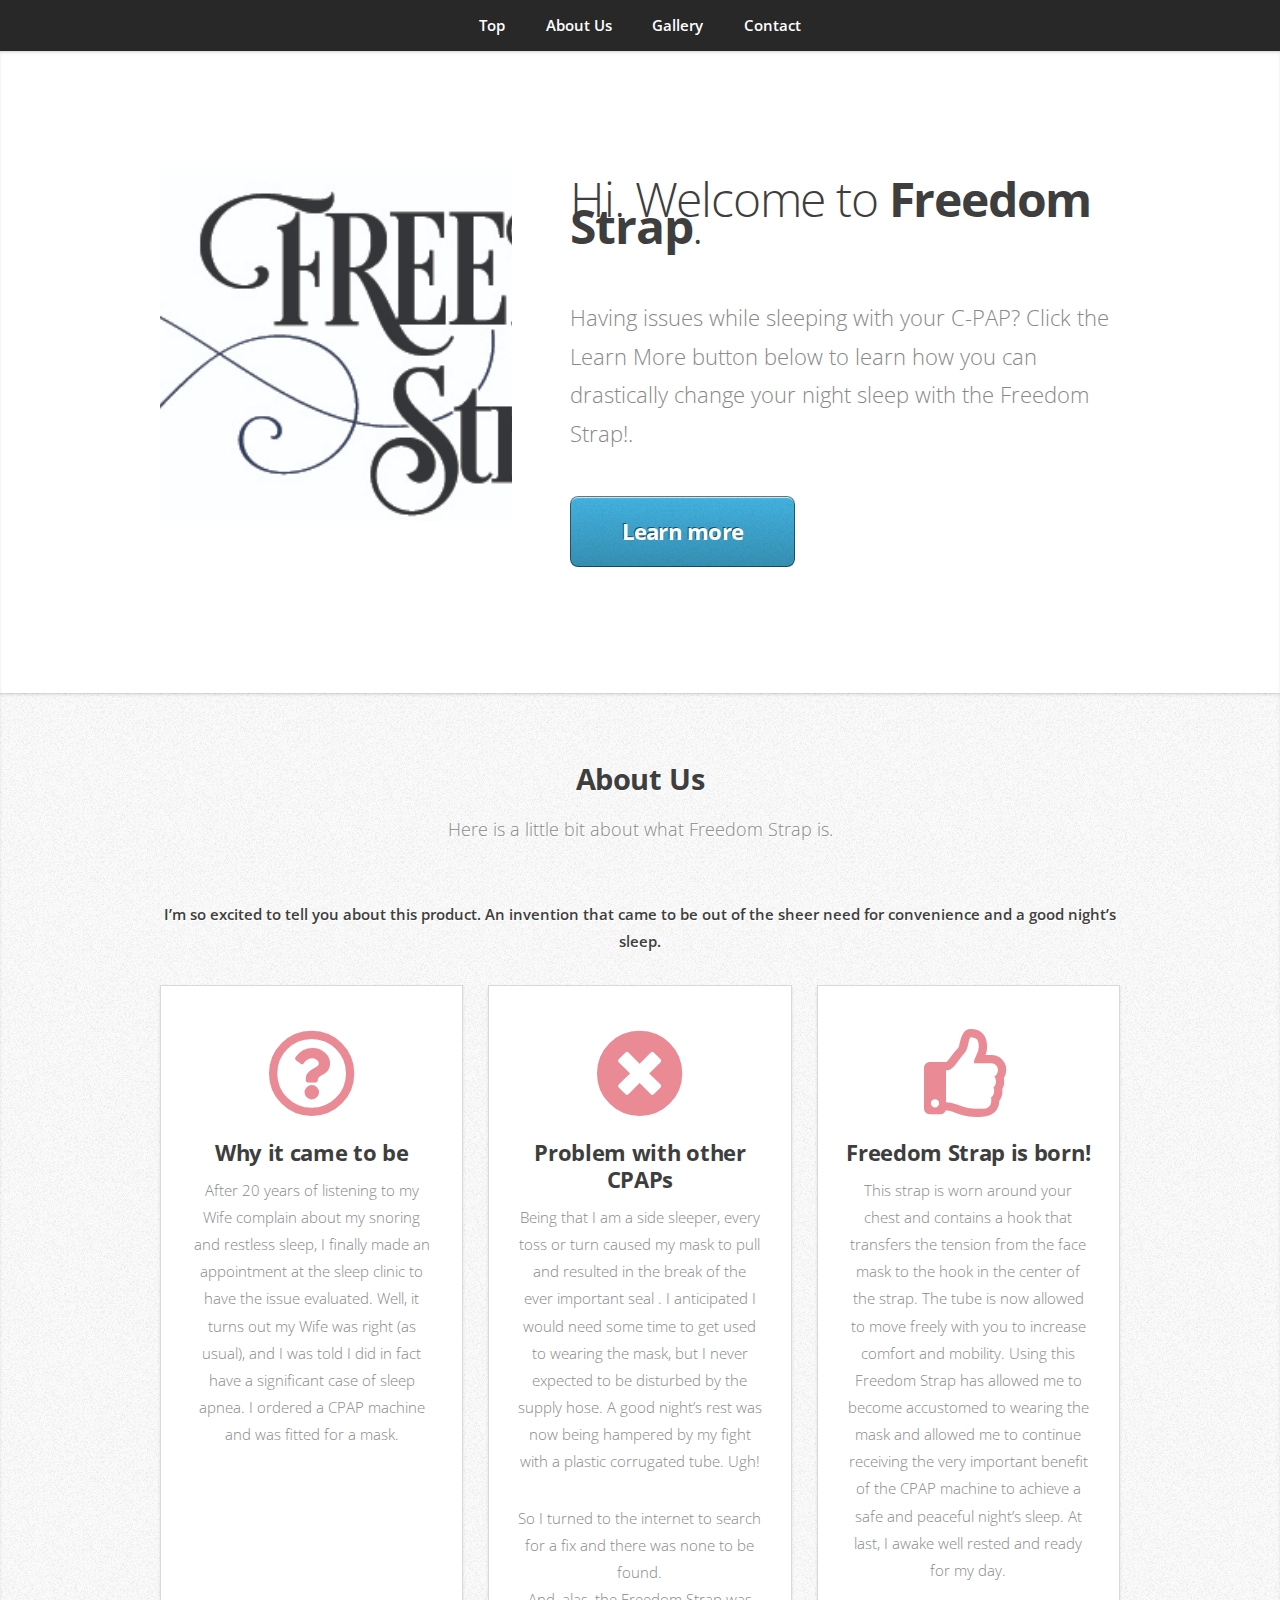
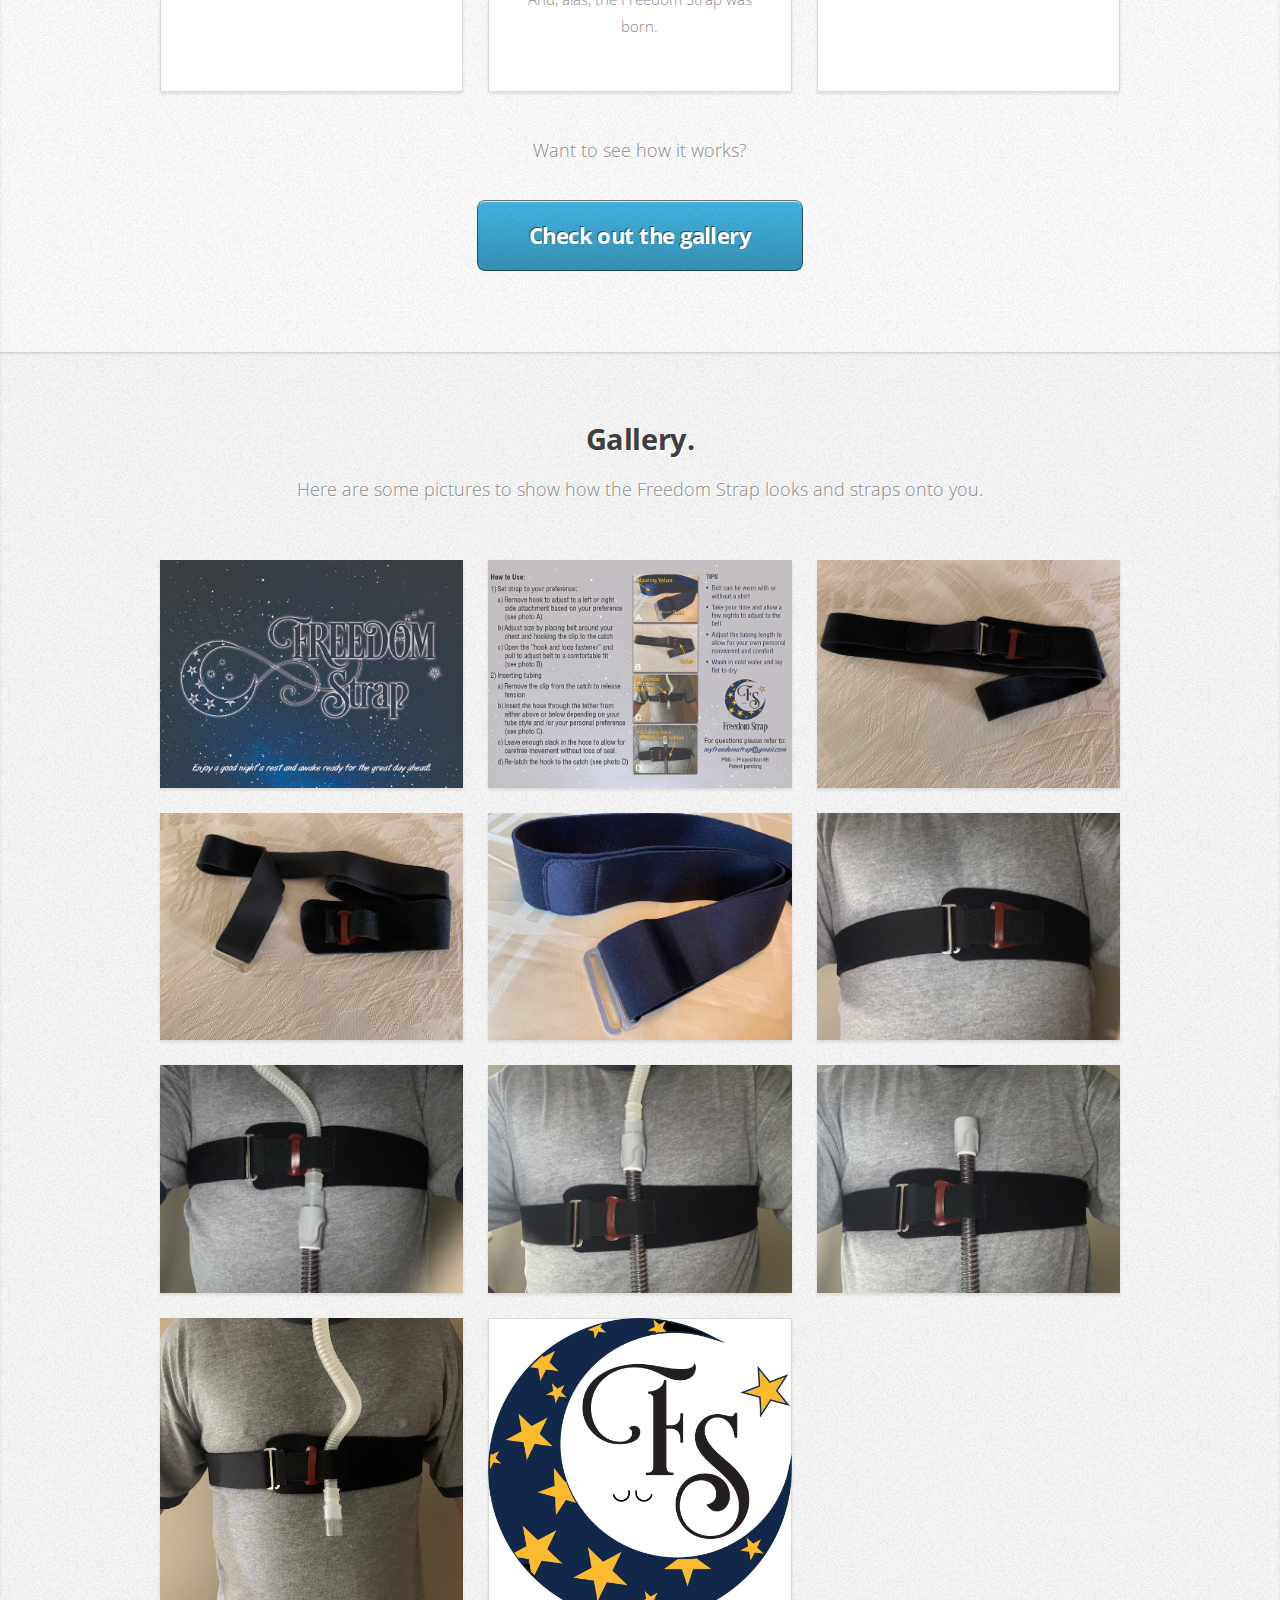
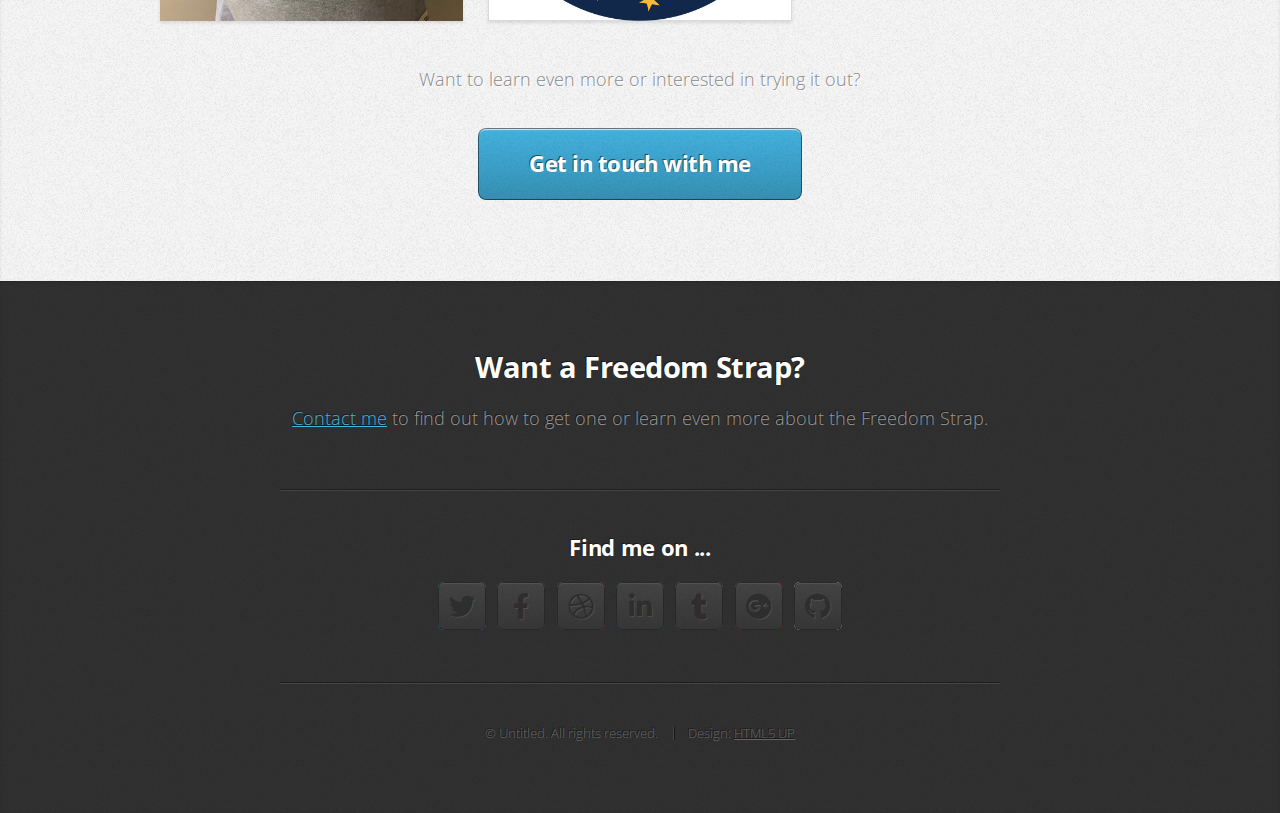
==== commit 8f8aa030: "add emblem" ====
--- a/index.html
+++ b/index.html
@@ -209,6 +209,15 @@
               </div>
             </article>
           </div>
+          <div class="col-4 col-6-medium col-12-small">
+            <article class="box style2">
+              <div class="image featured">
+                <a href="images/strappictures/Freedom Strap Emblem-NavyBlackGold.png" data-title="This emblem will be embroidered on the strap" data-lightbox="freedom-strap-images">
+                  <img src="images/strappictures/Freedom Strap Emblem-NavyBlackGold.png" alt="strap-emblem" />
+                </a>
+              </div>
+            </article>
+          </div>
         </div>
         <footer>
           <p>Want to learn even more or interested in trying it out?</p>
--- a/assets/css/main.css
+++ b/assets/css/main.css
@@ -1733,6 +1733,8 @@
 .image img {
   display: block;
   width: 100%;
+  height: 100%;
+  object-fit: cover;
 }
 
 .image.fit {
@@ -2029,6 +2031,8 @@
   box-shadow: inset 0px 0px 0px 1px rgba(0, 0, 0, 0.15),
     0px 2px 3px 0px rgba(0, 0, 0, 0.1);
   text-align: center;
+  width: 100%;
+  height: 100%;
   /* padding: 2em; */
 }
 
@@ -2045,6 +2049,9 @@
 }
 
 .box.style2 .image {
+  width: 100%;
+  height: 100%;
+  object-fit: contain;
 }
 
 /* Icons */
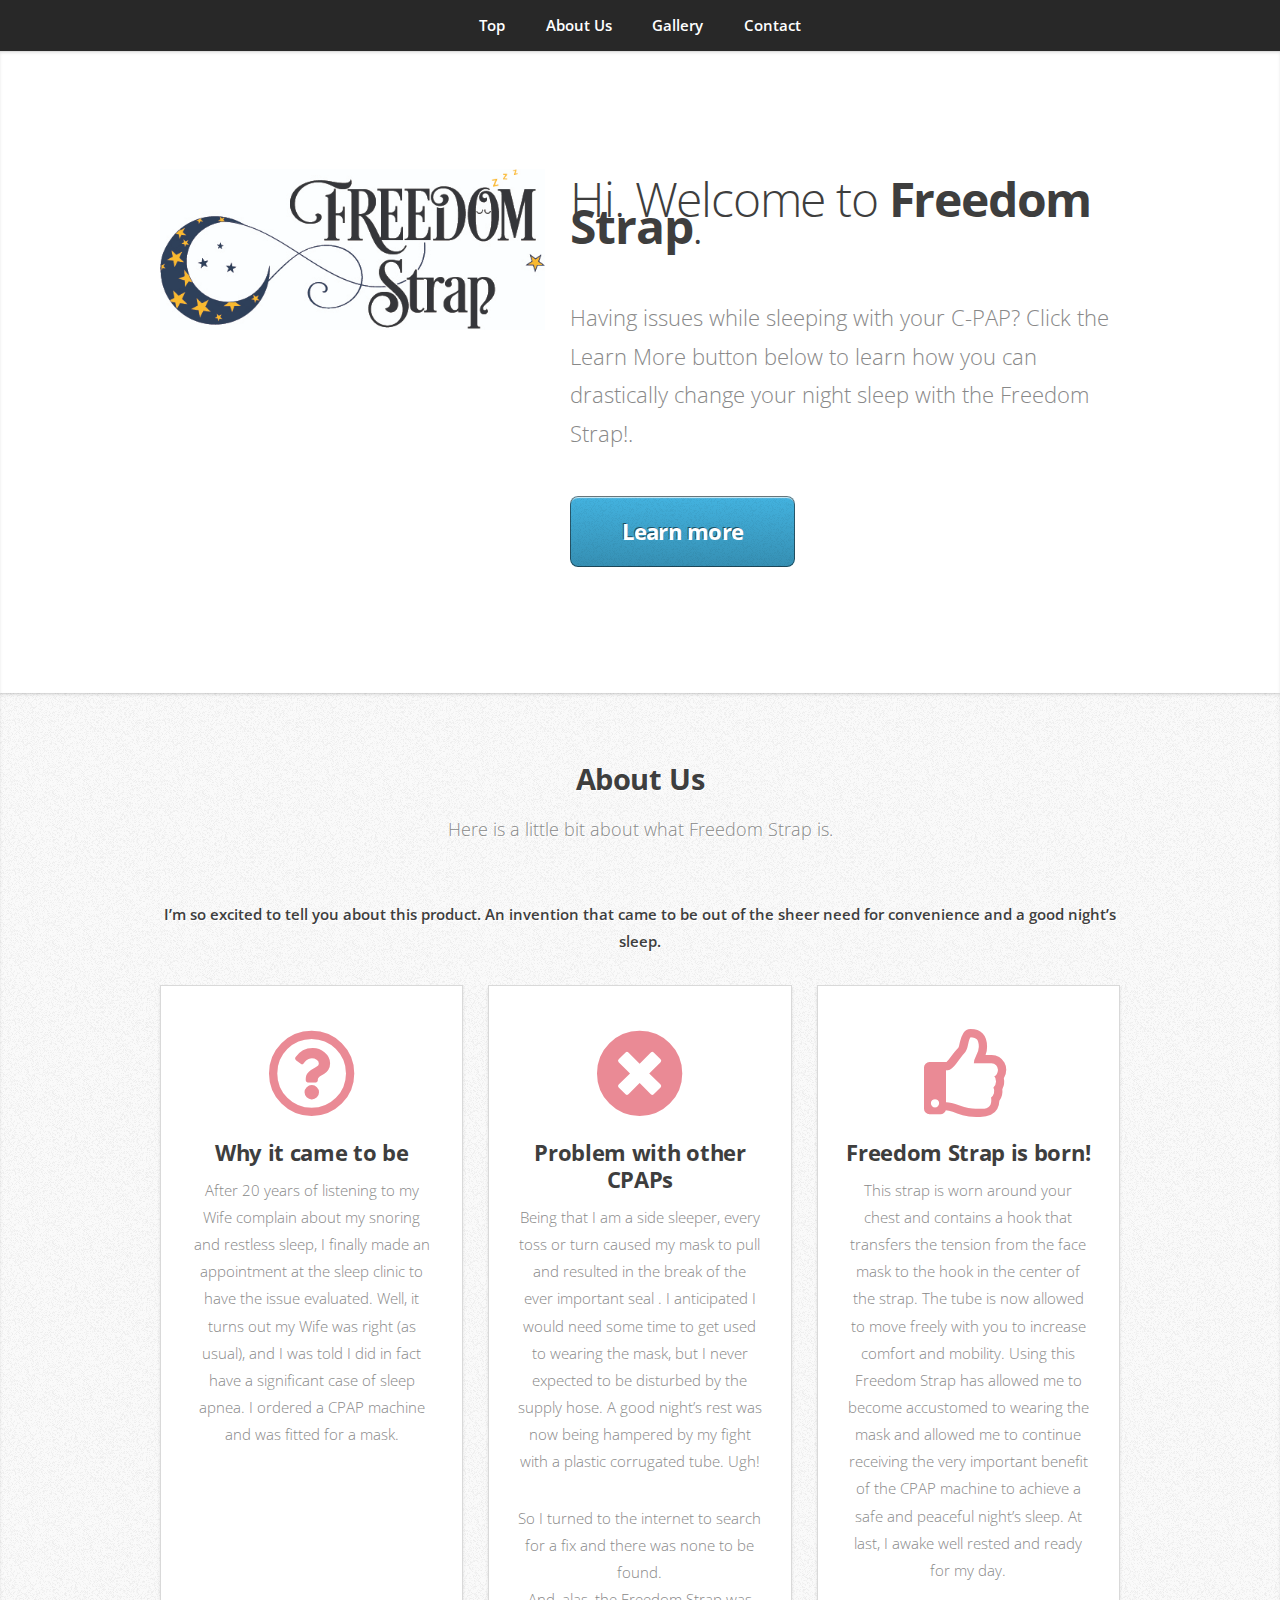
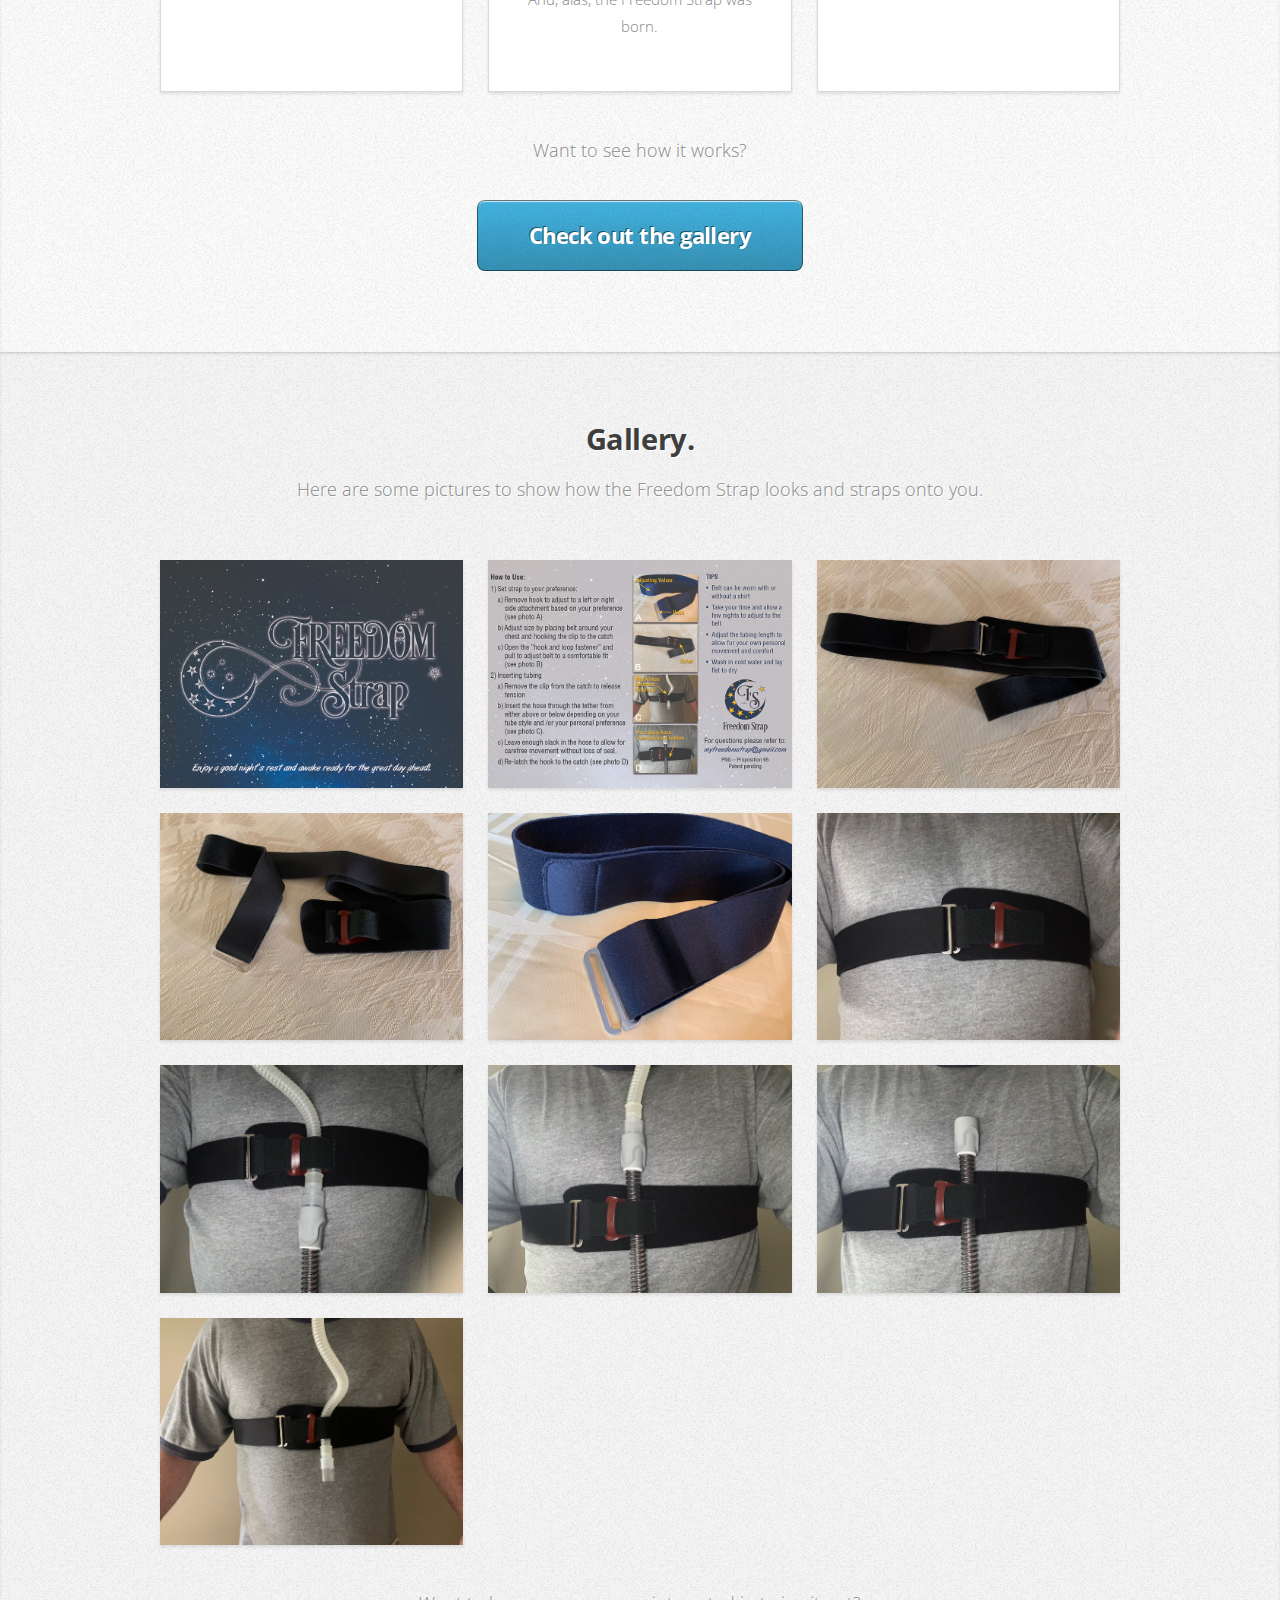
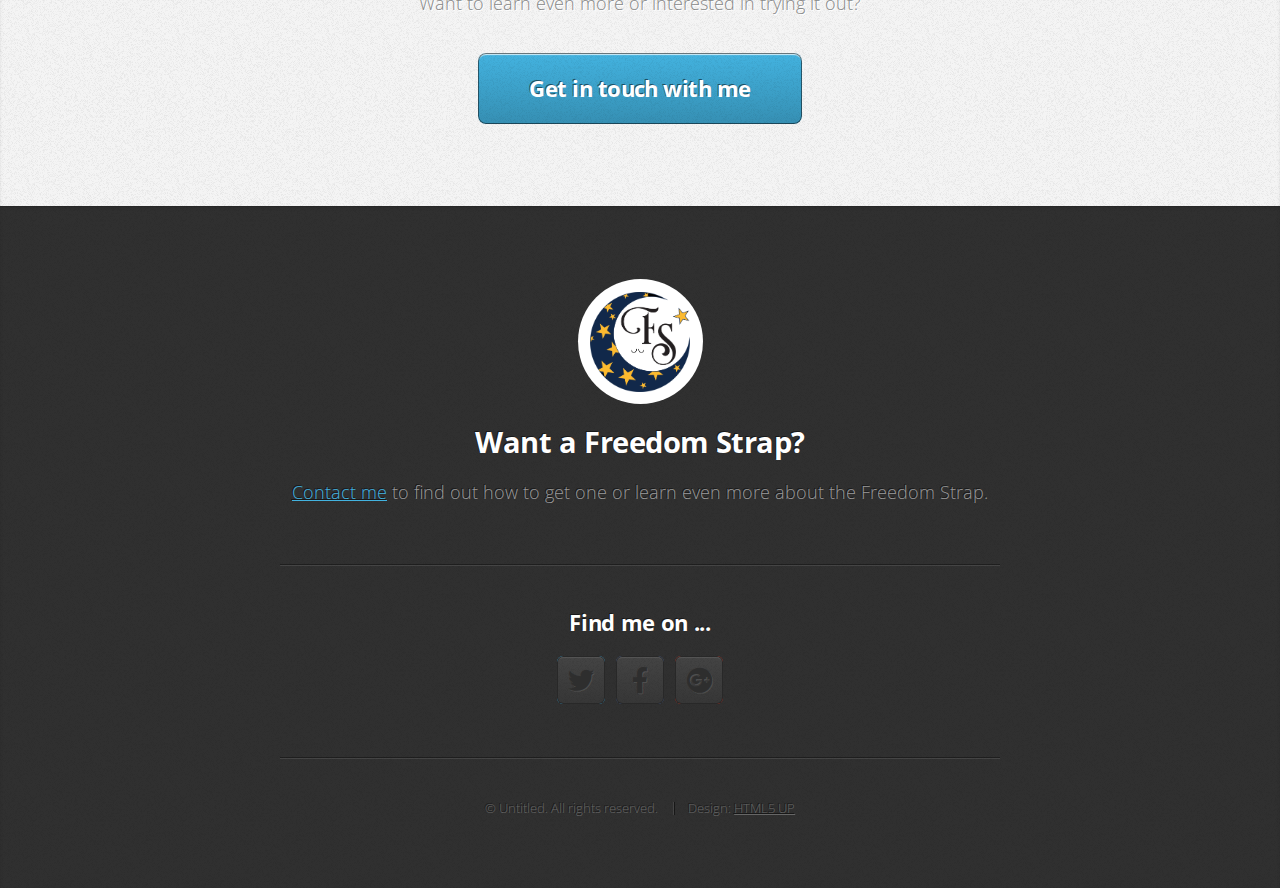
==== commit 0b3cc1b7: "add in circle logo" ====
--- a/index.html
+++ b/index.html
@@ -209,15 +209,6 @@
               </div>
             </article>
           </div>
-          <div class="col-4 col-6-medium col-12-small">
-            <article class="box style2">
-              <div class="image featured">
-                <a href="images/strappictures/Freedom Strap Emblem-NavyBlackGold.png" data-title="This emblem will be embroidered on the strap" data-lightbox="freedom-strap-images">
-                  <img src="images/strappictures/Freedom Strap Emblem-NavyBlackGold.png" alt="strap-emblem" />
-                </a>
-              </div>
-            </article>
-          </div>
         </div>
         <footer>
           <p>Want to learn even more or interested in trying it out?</p>
@@ -232,9 +223,11 @@
     <article id="contact" class="wrapper style4">
       <div class="container medium">
         <header>
+          <div class="image-emblem">
+            <img src="images/strappictures/Freedom Strap Emblem-NavyBlackGold.png" alt="strap-emblem" width="100" />
+          </div>
           <h2>Want a Freedom Strap?</h2>
           <p><a href="mailto:myfreedomstrap@gmail.com?subject=I'd like to learn more about the Freedom Strap">Contact me</a> to find out how to get one or learn even more about the Freedom Strap.</p>
-					
         </header>
         <!-- <div class="row">
           <div class="col-12">
@@ -287,11 +280,11 @@
                 >
               </li>
               <li>
-                <a href="#" class="icon brands fa-facebook-f"
+                <a target="_blank" href="https://www.facebook.com/Freedom-Sleep-Strap-103794175473650" class="icon brands fa-facebook-f"
                   ><span class="label">Facebook</span></a
                 >
               </li>
-              <li>
+              <!-- <li>
                 <a href="#" class="icon brands fa-dribbble"
                   ><span class="label">Dribbble</span></a
                 >
@@ -305,15 +298,10 @@
                 <a href="#" class="icon brands fa-tumblr"
                   ><span class="label">Tumblr</span></a
                 >
-              </li>
+              </li> -->
               <li>
                 <a href="#" class="icon brands fa-google-plus"
                   ><span class="label">Google+</span></a
-                >
-              </li>
-              <li>
-                <a href="#" class="icon brands fa-github"
-                  ><span class="label">Github</span></a
                 >
               </li>
               <!--
--- a/assets/css/main.css
+++ b/assets/css/main.css
@@ -2233,8 +2233,6 @@
 }
 
 #top .image {
-  width: 20em;
-  height: 20em;
   margin: 0;
 }
 
@@ -2334,8 +2332,8 @@
   }
 
   #top .image {
-    width: 24em;
-    height: 24em;
+    /* width: 24em;
+    height: 24em; */
     margin: 0;
   }
 }
@@ -2351,6 +2349,7 @@
   }
 
   #top .image {
+    width: 100%;
     margin: 0 auto 2em auto;
   }
 }
@@ -2537,8 +2536,8 @@
   }
 
   #top .image {
-    width: 15em;
-    height: 15em;
+    width: 100%;
+    height: 100%;
     margin-bottom: 0;
   }
 
@@ -2569,3 +2568,20 @@
     margin-top: 0;
   }
 }
+
+/* Custom styles */
+.image-emblem {
+  background-color: white;
+  display: flex;
+  justify-content: center;
+  align-items: center;
+  width: 125px;
+  height: 125px;
+  border-radius: 50%;
+  text-align: center;
+  margin: 0 auto 25px;
+}
+
+.image-emblem img {
+  margin: auto;
+}
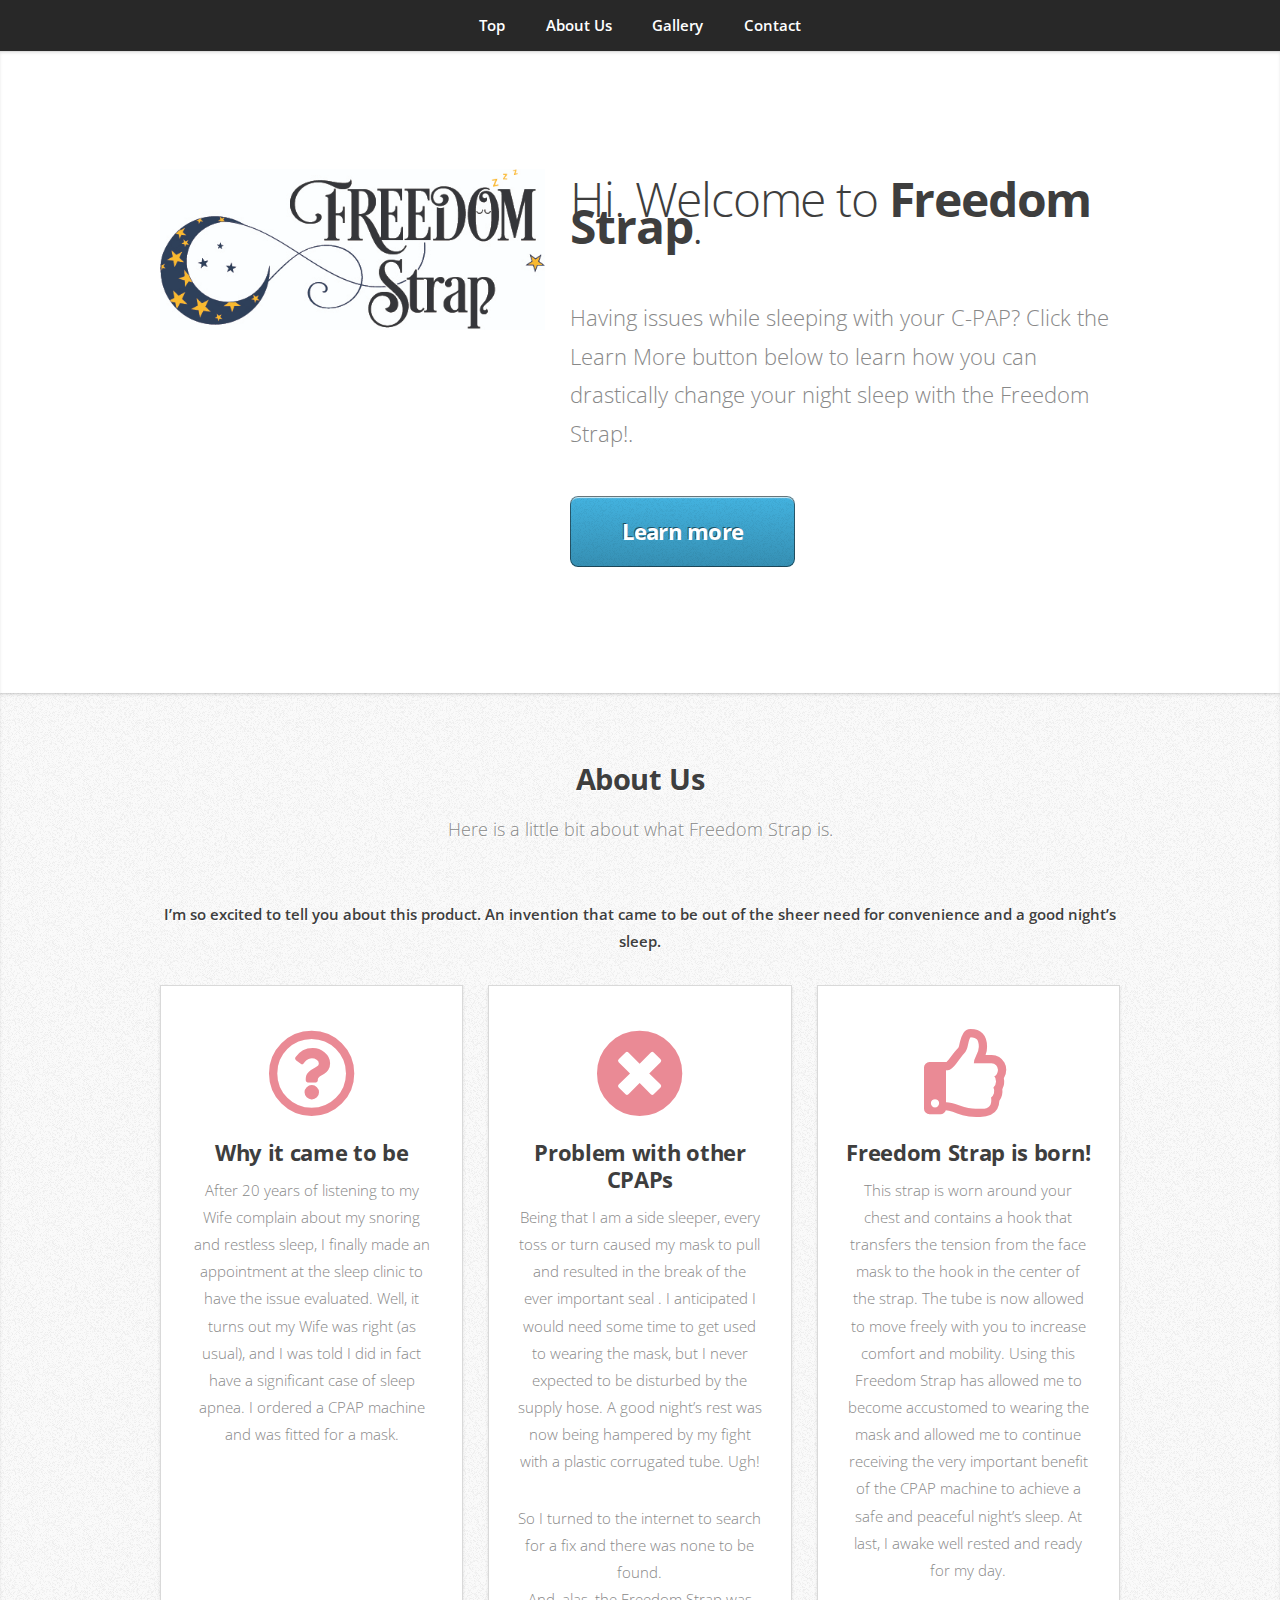
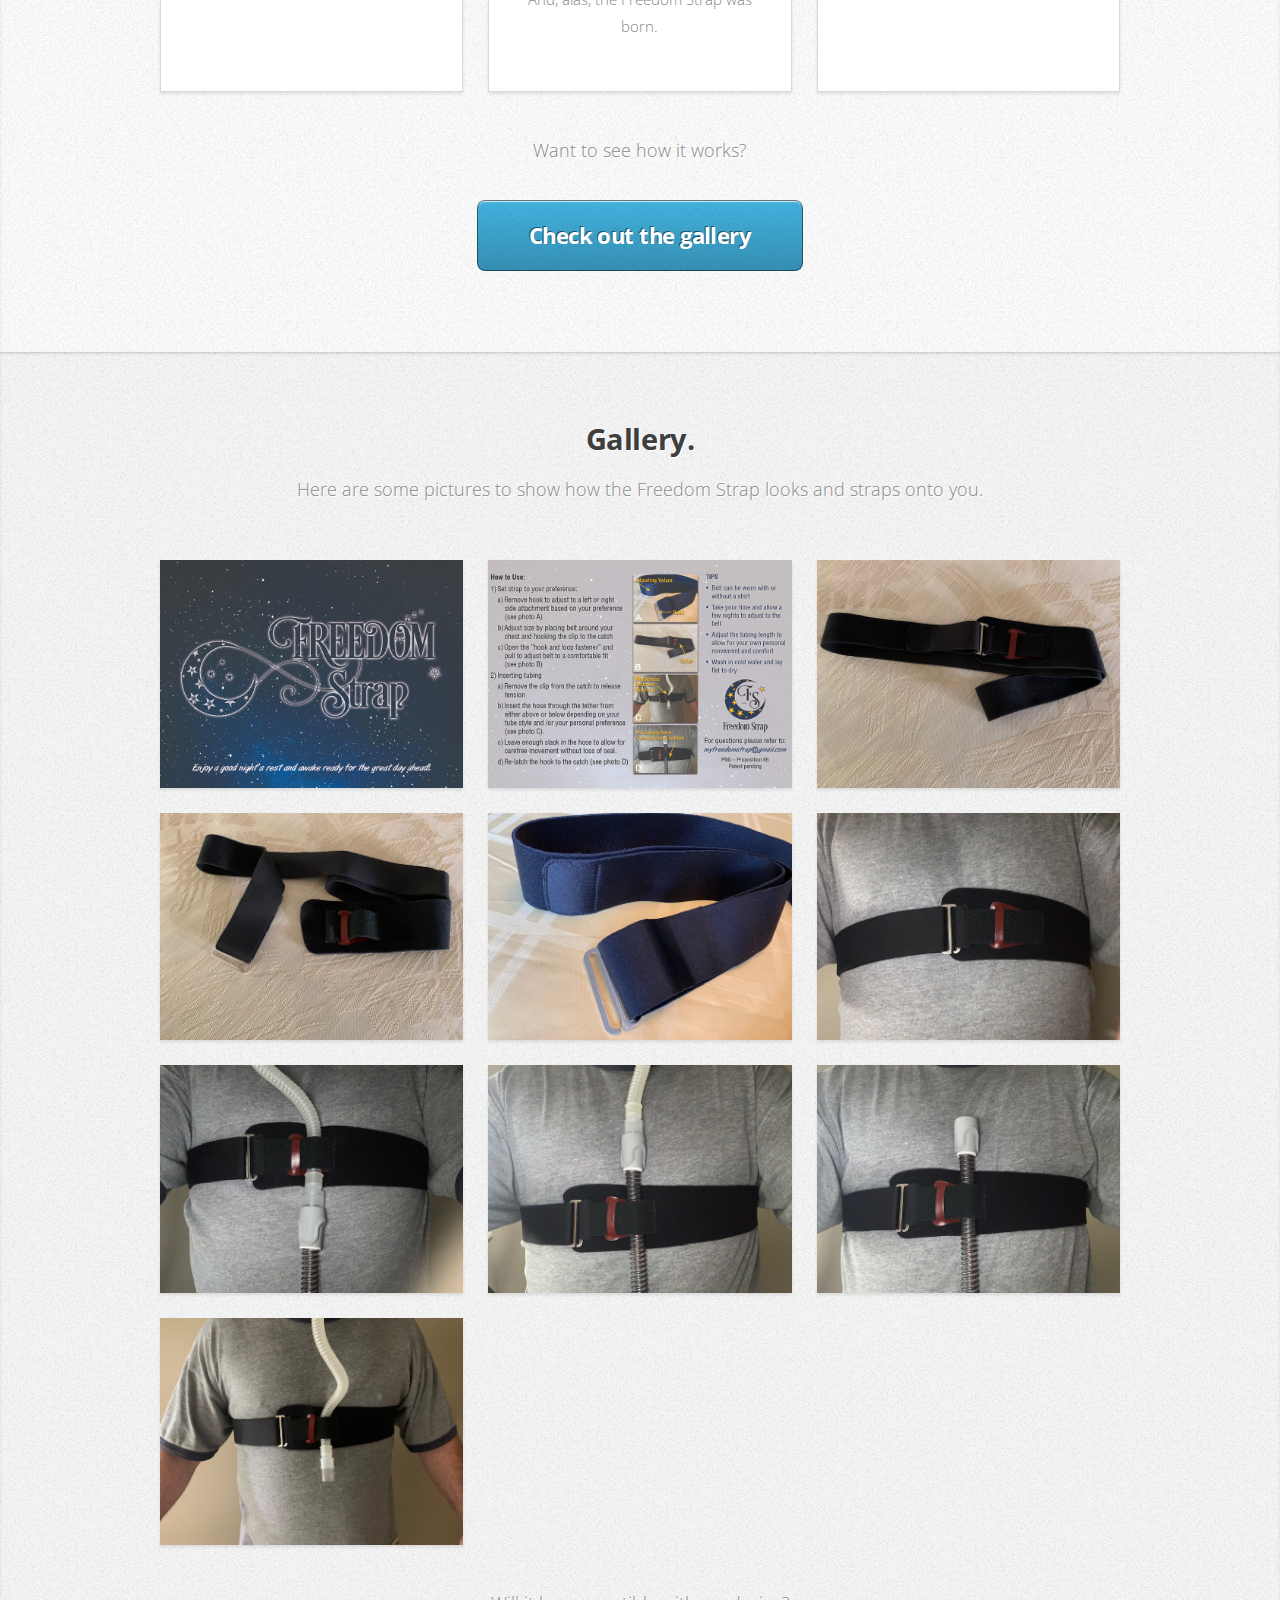
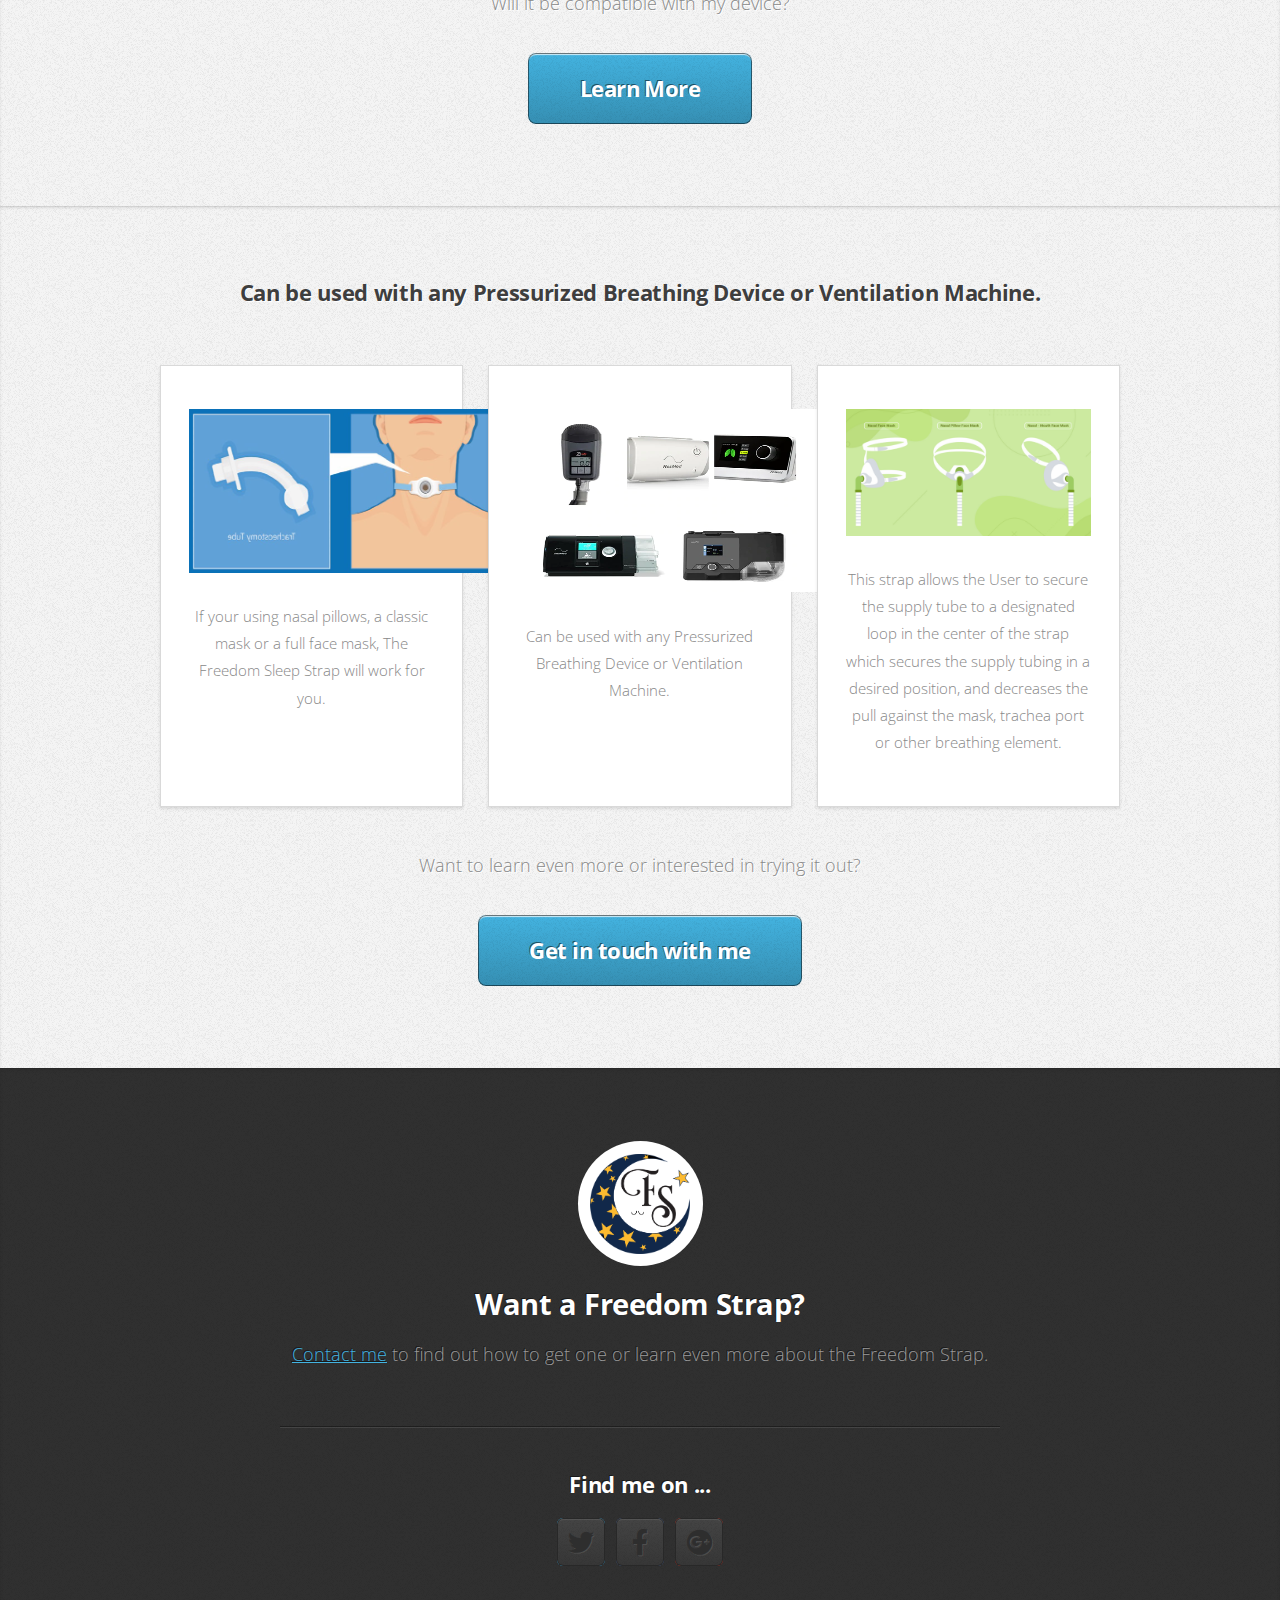
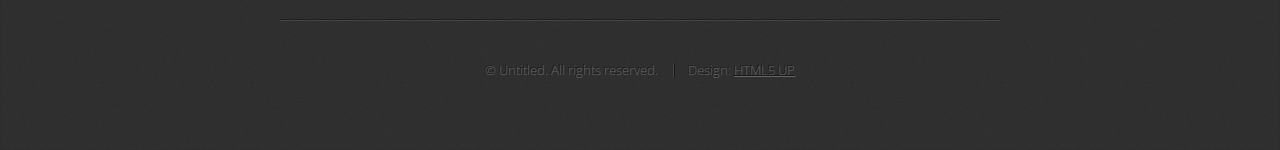
==== commit 0036d8f3: "add new section" ====
--- a/index.html
+++ b/index.html
@@ -211,6 +211,56 @@
           </div>
         </div>
         <footer>
+          <p>Will it be compatible with my device?</p>
+          <a href="#used-with-pressurized-devices" class="button large scrolly"
+            >Learn More</a
+          >
+        </footer>
+      </div>
+    </article>
+
+    <!-- Work -->
+    <article id="used-with-pressurized-devices" class="wrapper style3">
+      <div class="container">
+        <header>
+          <h3>Can be used with any Pressurized Breathing Device or Ventilation Machine.</h3>
+        </header>
+        <div class="row aln-center">
+          <div class="col-4 col-6-medium col-12-small">
+            <section class="box style1">
+              <span class="icon featured">
+                <img src="./images/trach-tube.png" />
+              </span>
+              <!-- <h3>Why it came to be</h3> -->
+              <p>
+                If your using nasal pillows, a classic mask or a full face mask, The Freedom Sleep Strap will work for you.
+              </p>
+            </section>
+          </div>
+          <div class="col-4 col-6-medium col-12-small">
+            <section class="box style1">
+              <span class="icon solid featured">
+                <img src="./images/pressurized-devices.png" />
+              </span>
+              <!-- <h3>Problem with other CPAPs</h3> -->
+              <p>
+                Can be used with any Pressurized Breathing Device or Ventilation Machine.
+              </p>              
+            </section>
+          </div>
+          <div class="col-4 col-6-medium col-12-small">
+            <section class="box style1">
+              <span class="icon solid featured">
+                <img src="./images/different-face-masks.png" style="width: 100%;" />
+              </span>
+              <!-- <h3>Freedom Strap is born!</h3> -->
+              <p>
+                This strap allows the User to secure the supply tube to a designated loop in the center of the strap which secures the supply tubing in a desired position, and decreases the pull against the mask, trachea port or other breathing element.
+              </p>
+            </section>
+          </div>
+        </div>
+        <footer>
           <p>Want to learn even more or interested in trying it out?</p>
           <a href="#contact" class="button large scrolly"
             >Get in touch with me</a
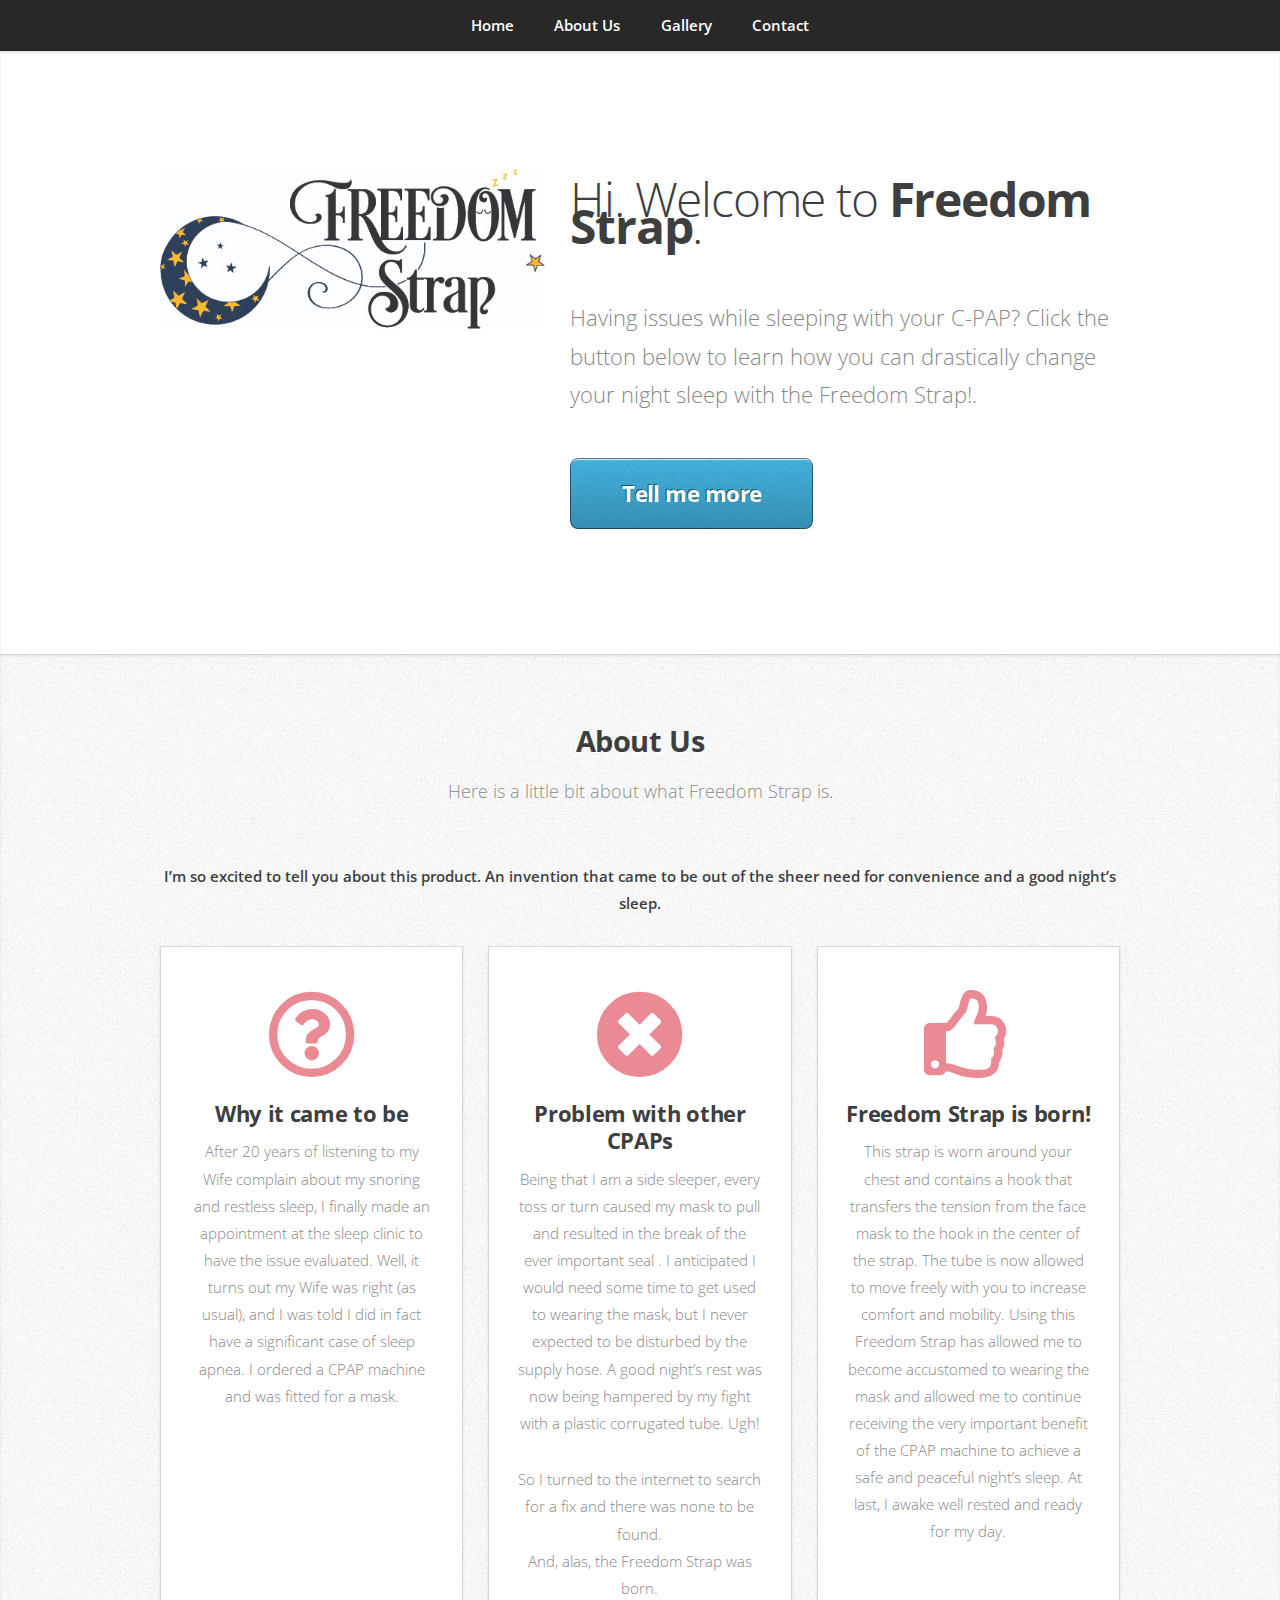
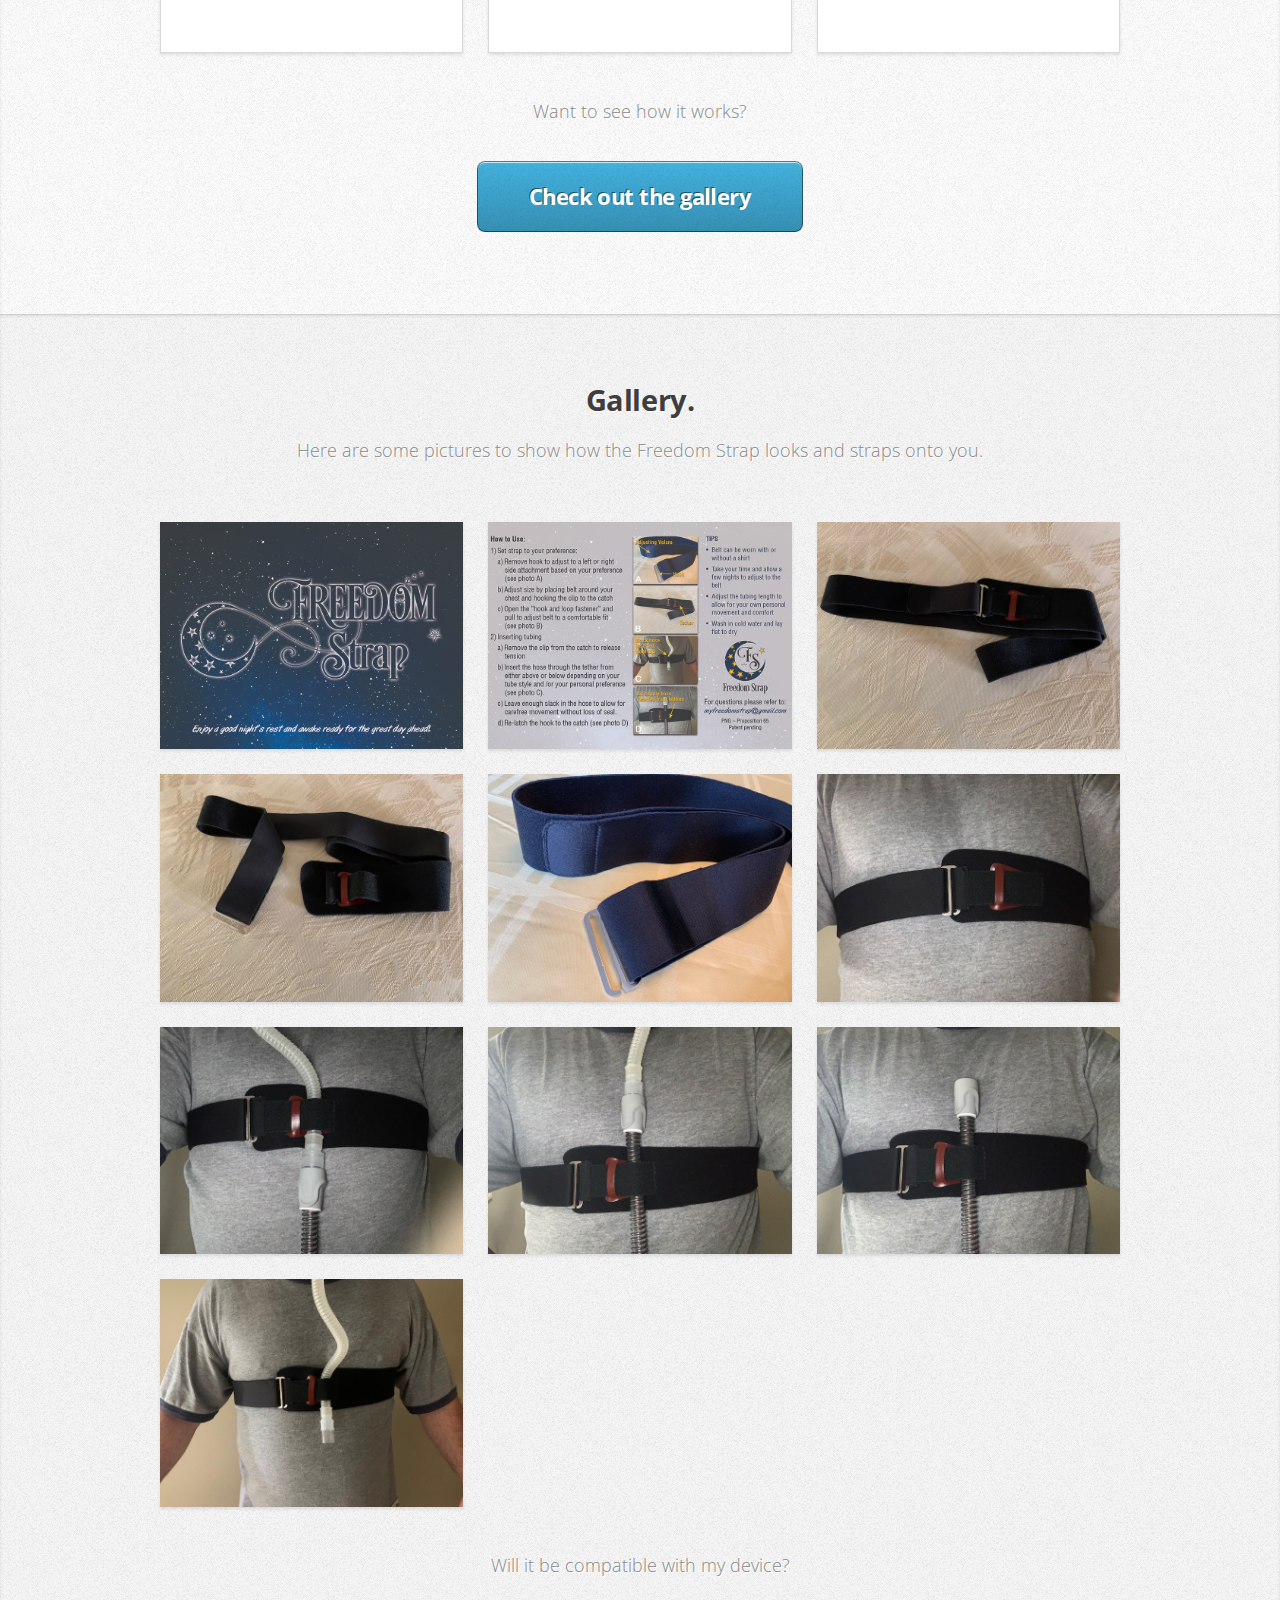
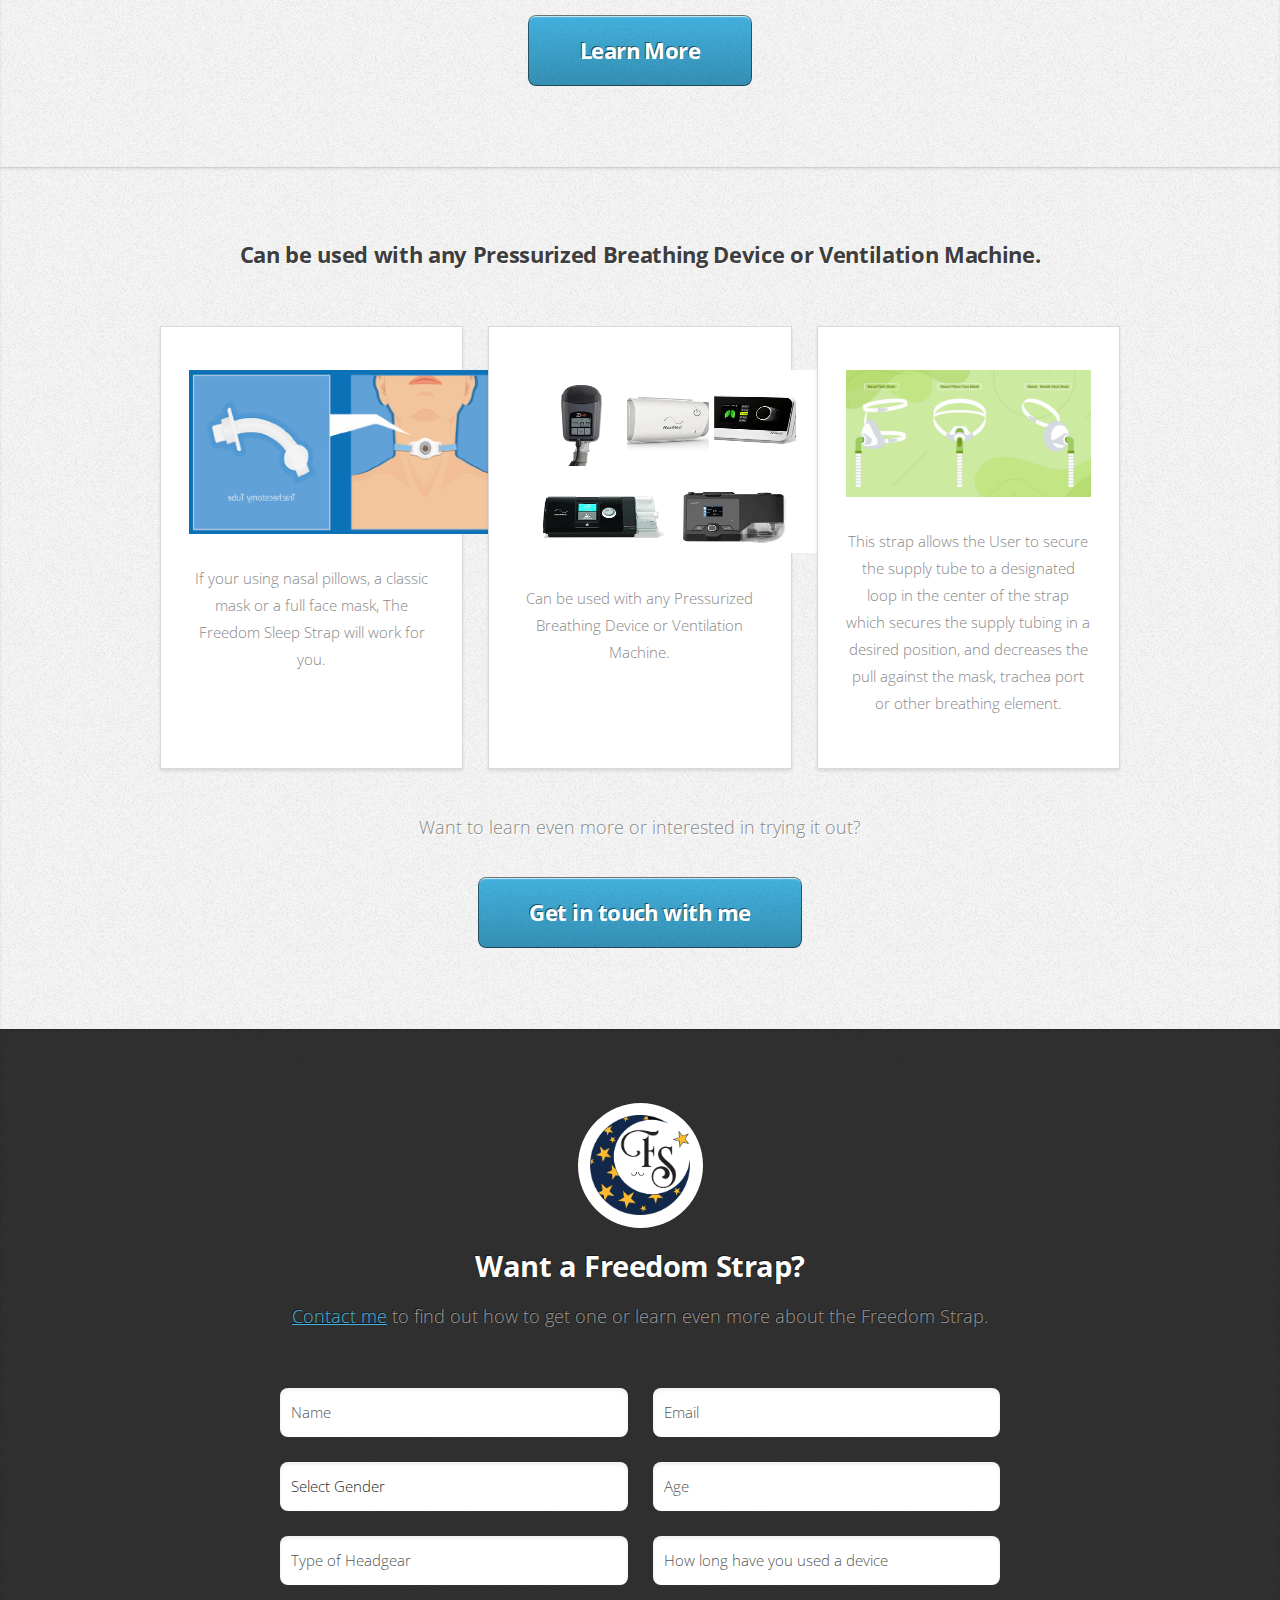
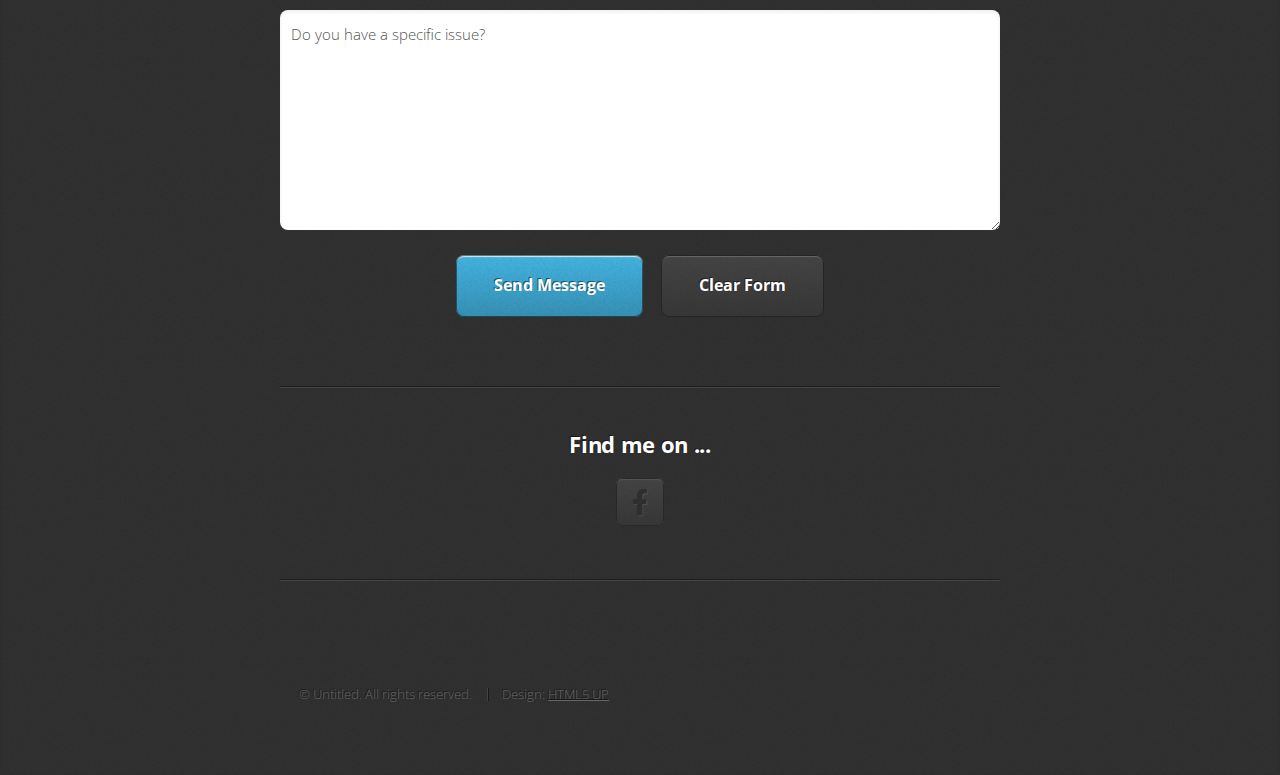
==== commit aa32451c: "Add contact form to site" ====
--- a/index.html
+++ b/index.html
@@ -8,10 +8,9 @@
   <head>
     <title>Freedom Strap</title>
     <meta charset="utf-8" />
-    <meta
-      name="viewport"
-      content="width=device-width, initial-scale=1, user-scalable=no"
-    />
+    <meta name="viewport" content="width=device-width, initial-scale=1, user-scalable=no" />
+    <meta name="description" content="If you are having trouble with your current CPAP, the Freedom strap is your answer" />
+    <meta name="keywords" content="cpap,sleep,freedom,strap,cpap machine,sleep apnea,continuos positive airway pressure,device" />
     <link href="assets/css/lightbox.min.css" rel="stylesheet" />
     <link rel="stylesheet" href="assets/css/main.css" />
   </head>
@@ -19,7 +18,7 @@
     <!-- Nav -->
     <nav id="nav">
       <ul class="container">
-        <li><a href="#top">Top</a></li>
+        <li><a href="#top">Home</a></li>
         <li><a href="#about-us">About Us</a></li>
         <li><a href="#gallery">Gallery</a></li>
         <li><a href="#contact">Contact</a></li>
@@ -31,18 +30,24 @@
       <div class="container">
         <div class="row">
           <div class="col-4 col-5-large col-12-medium">
-            <span class="image fit"><img src="images/Freedom Strap Logo-BlackNavyGold.jpeg" alt="freedom-strap-logo" /></span>
+            <span class="image fit"
+              ><img src="images/Freedom Strap Logo-BlackNavyGold.jpeg" alt="freedom-strap-logo"
+            /></span>
           </div>
           <div class="col-8 col-7-large col-12-medium">
             <header>
               <h1>Hi. Welcome to <strong>Freedom Strap</strong>.</h1>
             </header>
             <p>
-              Having issues while sleeping with your C-PAP? Click the Learn More
-              button below to learn how you can drastically change your night
-              sleep with the Freedom Strap!.
+              Having issues while sleeping with your C-PAP? Click the button below to learn how you
+              can drastically change your night sleep with the Freedom Strap!.
             </p>
-            <a href="#about-us" class="button large scrolly">Learn more</a>
+            <a href="#contact" class="button large scrolly">Tell me more</a>
+            <!-- <a
+              class="button scrolly"
+              href="mailto:myfreedomstrap@gmail.com?subject=I'd like to learn more about the Freedom Strap&body=Name: %0D%0A%0D%0AEmail:%0D%0A%0D%0AWhere do you live?: %0D%0A%0D%0AHow did you hear about us?"
+              >Tell me more</a
+            > -->
           </div>
         </div>
       </div>
@@ -58,9 +63,8 @@
         <div class="row aln-center">
           <p>
             <strong
-              >I’m so excited to tell you about this product. An invention that
-              came to be out of the sheer need for convenience and a good
-              night’s sleep.</strong
+              >I’m so excited to tell you about this product. An invention that came to be out of
+              the sheer need for convenience and a good night’s sleep.</strong
             >
           </p>
         </div>
@@ -70,7 +74,10 @@
               <span class="icon featured fa-question-circle"></span>
               <h3>Why it came to be</h3>
               <p>
-                After 20 years of listening to my Wife complain about my snoring and restless sleep, I finally made an appointment at the sleep clinic to have the issue evaluated.  Well, it turns out my Wife was right (as usual), and I was told I did in fact have a significant case of sleep apnea.  I ordered a CPAP machine and was fitted for a mask.
+                After 20 years of listening to my Wife complain about my snoring and restless sleep,
+                I finally made an appointment at the sleep clinic to have the issue evaluated. Well,
+                it turns out my Wife was right (as usual), and I was told I did in fact have a
+                significant case of sleep apnea. I ordered a CPAP machine and was fitted for a mask.
               </p>
             </section>
           </div>
@@ -79,14 +86,18 @@
               <span class="icon solid featured fa-times-circle"></span>
               <h3>Problem with other CPAPs</h3>
               <p>
-                Being that I am a side sleeper, every toss or turn caused my mask to pull and resulted in the break of the ever important seal .   I anticipated I would need some time to get used to wearing the mask, but I never expected to be disturbed by the supply hose.  A good night’s rest was now being hampered by my fight with a plastic corrugated tube.  Ugh!
-              </p>
-
-              <p>
-                So I turned to the internet to search for a fix and there was none to be found. <br />
-                And, alas, the Freedom Strap was born. 
-              </p>
-              
+                Being that I am a side sleeper, every toss or turn caused my mask to pull and
+                resulted in the break of the ever important seal . I anticipated I would need some
+                time to get used to wearing the mask, but I never expected to be disturbed by the
+                supply hose. A good night’s rest was now being hampered by my fight with a plastic
+                corrugated tube. Ugh!
+              </p>
+
+              <p>
+                So I turned to the internet to search for a fix and there was none to be found.
+                <br />
+                And, alas, the Freedom Strap was born.
+              </p>
             </section>
           </div>
           <div class="col-4 col-6-medium col-12-small">
@@ -94,16 +105,19 @@
               <span class="icon featured fa-thumbs-up"></span>
               <h3>Freedom Strap is born!</h3>
               <p>
-                This strap is worn around your chest and contains a hook that transfers the tension from the face mask to the hook in the center of the strap. The tube is now allowed to move freely with you to increase comfort and mobility.   Using this Freedom Strap has allowed me to become accustomed to wearing the mask and allowed me to continue receiving the very important benefit of the CPAP machine to achieve a safe and peaceful night’s sleep.  At last, I awake well rested and ready for my day.  
+                This strap is worn around your chest and contains a hook that transfers the tension
+                from the face mask to the hook in the center of the strap. The tube is now allowed
+                to move freely with you to increase comfort and mobility. Using this Freedom Strap
+                has allowed me to become accustomed to wearing the mask and allowed me to continue
+                receiving the very important benefit of the CPAP machine to achieve a safe and
+                peaceful night’s sleep. At last, I awake well rested and ready for my day.
               </p>
             </section>
           </div>
         </div>
         <footer>
           <p>Want to see how it works?</p>
-          <a href="#gallery" class="button large scrolly"
-            >Check out the gallery</a
-          >
+          <a href="#gallery" class="button large scrolly">Check out the gallery</a>
         </footer>
       </div>
     </article>
@@ -113,34 +127,46 @@
       <div class="container">
         <header>
           <h2>Gallery.</h2>
-          <p>
-            Here are some pictures to show how the Freedom Strap looks and
-            straps onto you.
-          </p>
+          <p>Here are some pictures to show how the Freedom Strap looks and straps onto you.</p>
         </header>
         <div class="row">
           <div class="col-4 col-6-medium col-12-small">
             <article class="box style2">
               <div class="image featured">
-                <a href="images/strappictures/FS Postcard-Front Proof 2.jpeg" data-lightbox="freedom-strap-images">
-                  <img src="images/strappictures/FS Postcard-Front Proof 2.jpeg" alt="postcard-front" />
-                </a>
-              </div>
-            </article>
-          </div>
-          <div class="col-4 col-6-medium col-12-small">
-            <article class="box style2">
-              <div class="image featured">
-                <a href="images/strappictures/FS Postcard-Back Proof 2.jpeg" data-lightbox="freedom-strap-images">
-                  <img src="images/strappictures/FS Postcard-Back Proof 2.jpeg" alt="postcard-back" />
-                </a>
-              </div>
-            </article>
-          </div>
-          <div class="col-4 col-6-medium col-12-small">
-            <article class="box style2">
-              <div class="image featured">
-                <a href="images/strappictures/Freedom V2 1.jpg" data-lightbox="freedom-strap-images">
+                <a
+                  href="images/strappictures/FS Postcard-Front Proof 2.jpeg"
+                  data-lightbox="freedom-strap-images"
+                >
+                  <img
+                    src="images/strappictures/FS Postcard-Front Proof 2.jpeg"
+                    alt="postcard-front"
+                  />
+                </a>
+              </div>
+            </article>
+          </div>
+          <div class="col-4 col-6-medium col-12-small">
+            <article class="box style2">
+              <div class="image featured">
+                <a
+                  href="images/strappictures/FS Postcard-Back Proof 2.jpeg"
+                  data-lightbox="freedom-strap-images"
+                >
+                  <img
+                    src="images/strappictures/FS Postcard-Back Proof 2.jpeg"
+                    alt="postcard-back"
+                  />
+                </a>
+              </div>
+            </article>
+          </div>
+          <div class="col-4 col-6-medium col-12-small">
+            <article class="box style2">
+              <div class="image featured">
+                <a
+                  href="images/strappictures/Freedom V2 1.jpg"
+                  data-lightbox="freedom-strap-images"
+                >
                   <img src="images/strappictures/Freedom V2 1.jpg" alt="strap-1" />
                 </a>
               </div>
@@ -149,7 +175,10 @@
           <div class="col-4 col-6-medium col-12-small">
             <article class="box style2">
               <div class="image featured">
-                <a href="images/strappictures/Freedom V2 2.jpg" data-lightbox="freedom-strap-images">
+                <a
+                  href="images/strappictures/Freedom V2 2.jpg"
+                  data-lightbox="freedom-strap-images"
+                >
                   <img src="images/strappictures/Freedom V2 2.jpg" alt="strap-2" />
                 </a>
               </div>
@@ -167,7 +196,10 @@
           <div class="col-4 col-6-medium col-12-small">
             <article class="box style2">
               <div class="image featured">
-                <a href="images/strappictures/Freedom V2 4.jpg" data-lightbox="freedom-strap-images">
+                <a
+                  href="images/strappictures/Freedom V2 4.jpg"
+                  data-lightbox="freedom-strap-images"
+                >
                   <img src="images/strappictures/Freedom V2 4.jpg" alt="strap-4" />
                 </a>
               </div>
@@ -176,7 +208,10 @@
           <div class="col-4 col-6-medium col-12-small">
             <article class="box style2">
               <div class="image featured">
-                <a href="images/strappictures/Freedom V2 6.jpg" data-lightbox="freedom-strap-images">
+                <a
+                  href="images/strappictures/Freedom V2 6.jpg"
+                  data-lightbox="freedom-strap-images"
+                >
                   <img src="images/strappictures/Freedom V2 6.jpg" alt="strap-5" />
                 </a>
               </div>
@@ -185,7 +220,10 @@
           <div class="col-4 col-6-medium col-12-small">
             <article class="box style2">
               <div class="image featured">
-                <a href="images/strappictures/Freedom V2 7.jpg" data-lightbox="freedom-strap-images">
+                <a
+                  href="images/strappictures/Freedom V2 7.jpg"
+                  data-lightbox="freedom-strap-images"
+                >
                   <img src="images/strappictures/Freedom V2 7.jpg" alt="strap-7" />
                 </a>
               </div>
@@ -194,7 +232,10 @@
           <div class="col-4 col-6-medium col-12-small">
             <article class="box style2">
               <div class="image featured">
-                <a href="images/strappictures/Freedom V2 8.jpg" data-lightbox="freedom-strap-images">
+                <a
+                  href="images/strappictures/Freedom V2 8.jpg"
+                  data-lightbox="freedom-strap-images"
+                >
                   <img src="images/strappictures/Freedom V2 8.jpg" alt="strap-8" />
                 </a>
               </div>
@@ -203,7 +244,10 @@
           <div class="col-4 col-6-medium col-12-small">
             <article class="box style2">
               <div class="image featured">
-                <a href="images/strappictures/Freedom V2 14.jpg" data-lightbox="freedom-strap-images">
+                <a
+                  href="images/strappictures/Freedom V2 14.jpg"
+                  data-lightbox="freedom-strap-images"
+                >
                   <img src="images/strappictures/Freedom V2 14.jpg" alt="strap-9" />
                 </a>
               </div>
@@ -212,9 +256,7 @@
         </div>
         <footer>
           <p>Will it be compatible with my device?</p>
-          <a href="#used-with-pressurized-devices" class="button large scrolly"
-            >Learn More</a
-          >
+          <a href="#used-with-pressurized-devices" class="button large scrolly">Learn More</a>
         </footer>
       </div>
     </article>
@@ -233,7 +275,8 @@
               </span>
               <!-- <h3>Why it came to be</h3> -->
               <p>
-                If your using nasal pillows, a classic mask or a full face mask, The Freedom Sleep Strap will work for you.
+                If your using nasal pillows, a classic mask or a full face mask, The Freedom Sleep
+                Strap will work for you.
               </p>
             </section>
           </div>
@@ -243,28 +286,26 @@
                 <img src="./images/pressurized-devices.png" />
               </span>
               <!-- <h3>Problem with other CPAPs</h3> -->
-              <p>
-                Can be used with any Pressurized Breathing Device or Ventilation Machine.
-              </p>              
+              <p>Can be used with any Pressurized Breathing Device or Ventilation Machine.</p>
             </section>
           </div>
           <div class="col-4 col-6-medium col-12-small">
             <section class="box style1">
               <span class="icon solid featured">
-                <img src="./images/different-face-masks.png" style="width: 100%;" />
+                <img src="./images/different-face-masks.png" style="width: 100%" />
               </span>
               <!-- <h3>Freedom Strap is born!</h3> -->
               <p>
-                This strap allows the User to secure the supply tube to a designated loop in the center of the strap which secures the supply tubing in a desired position, and decreases the pull against the mask, trachea port or other breathing element.
+                This strap allows the User to secure the supply tube to a designated loop in the
+                center of the strap which secures the supply tubing in a desired position, and
+                decreases the pull against the mask, trachea port or other breathing element.
               </p>
             </section>
           </div>
         </div>
         <footer>
           <p>Want to learn even more or interested in trying it out?</p>
-          <a href="#contact" class="button large scrolly"
-            >Get in touch with me</a
-          >
+          <a href="#contact" class="button large scrolly">Get in touch with me</a>
         </footer>
       </div>
     </article>
@@ -274,39 +315,59 @@
       <div class="container medium">
         <header>
           <div class="image-emblem">
-            <img src="images/strappictures/Freedom Strap Emblem-NavyBlackGold.png" alt="strap-emblem" width="100" />
+            <img
+              src="images/strappictures/Freedom Strap Emblem-NavyBlackGold.png"
+              alt="strap-emblem"
+              width="100"
+            />
           </div>
           <h2>Want a Freedom Strap?</h2>
-          <p><a href="mailto:myfreedomstrap@gmail.com?subject=I'd like to learn more about the Freedom Strap">Contact me</a> to find out how to get one or learn even more about the Freedom Strap.</p>
+          <p>
+            <a
+              href="mailto:myfreedomstrap@gmail.com?subject=I'd like to learn more about the Freedom Strap&body=Name: %0D%0A%0D%0AEmail:%0D%0A%0D%0AWhere do you live?: %0D%0A%0D%0AHow did you hear about us?"
+              >Contact me</a
+            >
+            to find out how to get one or learn even more about the Freedom Strap.
+          </p>
         </header>
-        <!-- <div class="row">
+        <div class="row">
           <div class="col-12">
-            <form method="post" action="#">
+            <form action="#" id="contact-form" onsubmit="generateEmail()">
               <div class="row">
                 <div class="col-6 col-12-small">
-                  <input type="text" name="name" id="name" placeholder="Name" />
+                  <input required type="text" name="name" id="name" placeholder="Name" />
                 </div>
                 <div class="col-6 col-12-small">
                   <input
-                    type="text"
+                    required
+                    type="email"
                     name="email"
                     id="email"
                     placeholder="Email"
                   />
                 </div>
-                <div class="col-12">
-                  <input
-                    type="text"
-                    name="subject"
-                    id="subject"
-                    placeholder="Subject"
-                  />
+                <div class="col-6 col-12-small">
+                  <select name="gender" id="gender">
+                    <option value="" disabled selected>Select Gender</option>
+                    <option>Male</option>
+                    <option>Female</option>
+                    <option>Prefer not to answer</option>
+                  </select>
+                </div>
+                <div class="col-6 col-12-small">
+                  <input type="number" name="age" id="age" placeholder="Age" />
+                </div>
+                <div class="col-6 col-12-small">
+                  <input type="text" name="type-of-headgear" id="type-of-headgear" placeholder="Type of Headgear" />
+                </div>
+                <div class="col-6 col-12-small">
+                  <input type="text" name="how-long-use-device" id="how-long-use-device" placeholder="How long have you used a device" />
                 </div>
                 <div class="col-12">
                   <textarea
-                    name="message"
-                    id="message"
-                    placeholder="Message"
+                    name="specific-issue"
+                    id="specific-issue"
+                    placeholder="Do you have a specific issue?"
                   ></textarea>
                 </div>
                 <div class="col-12">
@@ -319,22 +380,23 @@
                 </div>
               </div>
             </form>
-          </div> -->
-          <div class="col-12">
-            <hr />
-            <h3>Find me on ...</h3>
-            <ul class="social">
-              <li>
-                <a href="#" class="icon brands fa-twitter"
-                  ><span class="label">Twitter</span></a
-                >
-              </li>
-              <li>
-                <a target="_blank" href="https://www.facebook.com/Freedom-Sleep-Strap-103794175473650" class="icon brands fa-facebook-f"
-                  ><span class="label">Facebook</span></a
-                >
-              </li>
-              <!-- <li>
+          </div>
+        <div class="col-12">
+          <hr />
+          <h3>Find me on ...</h3>
+          <ul class="social">
+            <!-- <li>
+              <a href="#" class="icon brands fa-twitter"><span class="label">Twitter</span></a>
+            </li> -->
+            <li>
+              <a
+                target="_blank"
+                href="https://www.facebook.com/Freedom-Sleep-Strap-103794175473650"
+                class="icon brands fa-facebook-f"
+                ><span class="label">Facebook</span></a
+              >
+            </li>
+            <!-- <li>
                 <a href="#" class="icon brands fa-dribbble"
                   ><span class="label">Dribbble</span></a
                 >
@@ -349,12 +411,10 @@
                   ><span class="label">Tumblr</span></a
                 >
               </li> -->
-              <li>
-                <a href="#" class="icon brands fa-google-plus"
-                  ><span class="label">Google+</span></a
-                >
-              </li>
-              <!--
+            <!-- <li>
+              <a href="#" class="icon brands fa-google-plus"><span class="label">Google+</span></a>
+            </li> -->
+            <!--
 								<li><a href="#" class="icon solid fa-rss"><span>RSS</span></a></li>
 								<li><a href="#" class="icon brands fa-instagram"><span>Instagram</span></a></li>
 								<li><a href="#" class="icon brands fa-foursquare"><span>Foursquare</span></a></li>
@@ -365,16 +425,18 @@
 								<li><a href="#" class="icon brands fa-flickr"><span>Flickr</span></a></li>
 								<li><a href="#" class="icon brands fa-vimeo"><span>Vimeo</span></a></li>
 								-->
+          </ul>
+          <hr />
+        </div>
+        <!-- </div> -->
+        <div class="col-6 col-12-small">
+          <footer>
+            <ul id="copyright">
+              <li>&copy; Untitled. All rights reserved.</li>
+              <li>Design: <a href="http://html5up.net">HTML5 UP</a></li>
             </ul>
-            <hr />
-          </div>
-        </div>
-        <footer>
-          <ul id="copyright">
-            <li>&copy; Untitled. All rights reserved.</li>
-            <li>Design: <a href="http://html5up.net">HTML5 UP</a></li>
-          </ul>
-        </footer>
+          </footer>
+        </div>
       </div>
     </article>
 
@@ -386,5 +448,25 @@
     <script src="assets/js/lightbox.min.js"></script>
     <script src="assets/js/util.js"></script>
     <script src="assets/js/main.js"></script>
+    <script>
+      function camelCase(str) {
+        return str.charAt(0).toUpperCase() + str.slice(1).replace(/-/g, ' ');
+      }
+
+      function generateEmail() {
+        event.preventDefault();
+        const form = document.getElementById('contact-form');
+        const formData = new FormData(form);
+        console.log(...formData)
+
+        var emailBody = "mailto:myfreedomstrap@gmail.com?subject=I'd like to learn more about the Freedom Strap&body=";
+
+        for (var [key, value] of formData.entries()) { 
+          emailBody += `${camelCase(key)}: ${value}%0D%0A%0D%0A`
+        }
+
+        window.location.href = emailBody;
+      }
+    </script>
   </body>
 </html>
--- a/assets/css/main.css
+++ b/assets/css/main.css
@@ -1617,6 +1617,7 @@
 form input[type='text'],
 form input[type='email'],
 form input[type='password'],
+form input[type='number'],
 form select,
 form textarea {
   -moz-transition: background 0.2s ease-in-out, box-shadow 0.2s ease-in-out;
@@ -1632,8 +1633,7 @@
   border: solid 1px #ddd;
   background: #fff;
   color: #bbb;
-  box-shadow: inset 0px 2px 3px 1px rgba(0, 0, 0, 0.05),
-    0px 1px 0px 0px rgba(255, 255, 255, 0.025);
+  box-shadow: inset 0px 2px 3px 1px rgba(0, 0, 0, 0.05), 0px 1px 0px 0px rgba(255, 255, 255, 0.025);
   width: 100%;
 }
 
@@ -1643,8 +1643,8 @@
 form select:focus,
 form textarea:focus {
   background: #fafafa;
-  box-shadow: inset 0px 2px 5px 0px rgba(0, 0, 0, 0.05),
-    0px 1px 0px 0px rgba(255, 255, 255, 0.025), inset 0px 0px 2px 1px #43bff0;
+  box-shadow: inset 0px 2px 5px 0px rgba(0, 0, 0, 0.05), 0px 1px 0px 0px rgba(255, 255, 255, 0.025),
+    inset 0px 0px 2px 1px #43bff0;
 }
 
 form textarea {
@@ -1776,8 +1776,7 @@
     -webkit-linear-gradient(top, rgba(0, 0, 0, 0), rgba(0, 0, 0, 0.2));
   background-image: url('images/bg.png'),
     -ms-linear-gradient(top, rgba(0, 0, 0, 0), rgba(0, 0, 0, 0.2));
-  background-image: url('images/bg.png'),
-    linear-gradient(top, rgba(0, 0, 0, 0), rgba(0, 0, 0, 0.2));
+  background-image: url('images/bg.png'), linear-gradient(top, rgba(0, 0, 0, 0), rgba(0, 0, 0, 0.2));
   -moz-transition: background-color 0.2s ease-in-out;
   -webkit-transition: background-color 0.2s ease-in-out;
   -ms-transition: background-color 0.2s ease-in-out;
@@ -1835,8 +1834,7 @@
 button.alt,
 .button.alt {
   background-color: #444;
-  box-shadow: inset 0px 0px 0px 1px #242424,
-    inset 0px 2px 1px 0px rgba(255, 255, 255, 0.2);
+  box-shadow: inset 0px 0px 0px 1px #242424, inset 0px 2px 1px 0px rgba(255, 255, 255, 0.2);
 }
 
 input[type='button'].alt:hover,
@@ -1913,16 +1911,14 @@
     -webkit-linear-gradient(top, rgba(0, 0, 0, 0), rgba(0, 0, 0, 0.2));
   background-image: url('images/bg.png'),
     -ms-linear-gradient(top, rgba(0, 0, 0, 0), rgba(0, 0, 0, 0.2));
-  background-image: url('images/bg.png'),
-    linear-gradient(top, rgba(0, 0, 0, 0), rgba(0, 0, 0, 0.2));
+  background-image: url('images/bg.png'), linear-gradient(top, rgba(0, 0, 0, 0), rgba(0, 0, 0, 0.2));
   -moz-transition: background-color 0.2s ease-in-out;
   -webkit-transition: background-color 0.2s ease-in-out;
   -ms-transition: background-color 0.2s ease-in-out;
   transition: background-color 0.2s ease-in-out;
   background-color: #444;
   border-radius: 6px;
-  box-shadow: inset 0px 0px 0px 1px #282828,
-    inset 0px 2px 1px 0px rgba(255, 255, 255, 0.1);
+  box-shadow: inset 0px 0px 0px 1px #282828, inset 0px 2px 1px 0px rgba(255, 255, 255, 0.1);
   color: #2e2e2e !important;
   display: block;
   font-size: 26px;
@@ -2028,8 +2024,7 @@
 
 .box {
   background: #fff;
-  box-shadow: inset 0px 0px 0px 1px rgba(0, 0, 0, 0.15),
-    0px 2px 3px 0px rgba(0, 0, 0, 0.1);
+  box-shadow: inset 0px 0px 0px 1px rgba(0, 0, 0, 0.15), 0px 2px 3px 0px rgba(0, 0, 0, 0.1);
   text-align: center;
   width: 100%;
   height: 100%;
@@ -2105,8 +2100,7 @@
 
 .wrapper {
   background-image: url('images/bg.png');
-  box-shadow: inset 0px 1px 0px 0px rgba(0, 0, 0, 0.05),
-    inset 0px 2px 3px 0px rgba(0, 0, 0, 0.1);
+  box-shadow: inset 0px 1px 0px 0px rgba(0, 0, 0, 0.05), inset 0px 2px 3px 0px rgba(0, 0, 0, 0.1);
   padding: 8em 0 8em 0;
   text-align: center;
 }
@@ -2142,18 +2136,22 @@
 }
 
 .wrapper.style4 form input[type='text'],
+.wrapper.style4 form input[type='email'],
 .wrapper.style4 form input[type='password'],
+.wrapper.style4 form input[type='number'],
 .wrapper.style4 form select,
 .wrapper.style4 form textarea {
   border: none;
-  background: #282828;
+  color: #282828;
 }
 
 .wrapper.style4 form input[type='text']:focus,
+.wrapper.style4 form input[type='email']:focus,
 .wrapper.style4 form input[type='password']:focus,
+.wrapper.style4 form input[type='number']:focus,
 .wrapper.style4 form select:focus,
 .wrapper.style4 form textarea:focus {
-  background: #252525;
+  color: #252525;
 }
 
 /* Nav */
